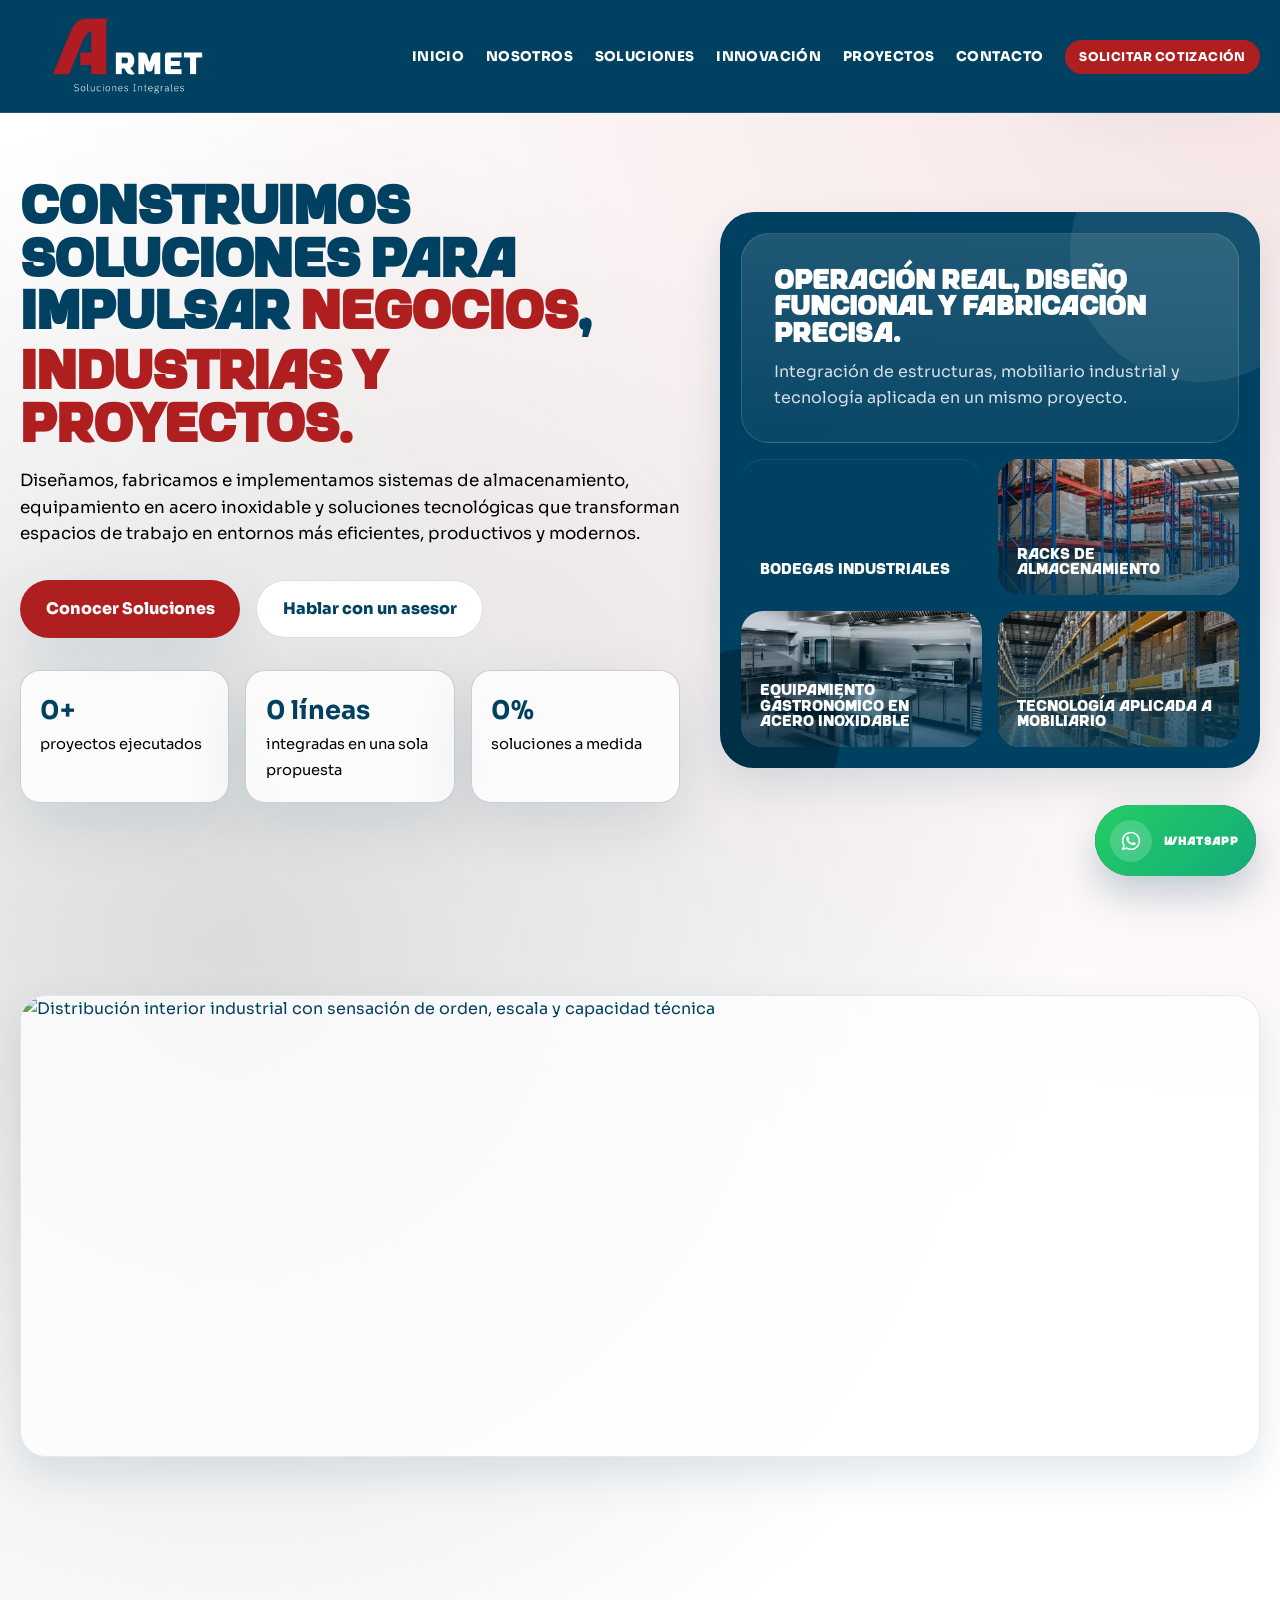
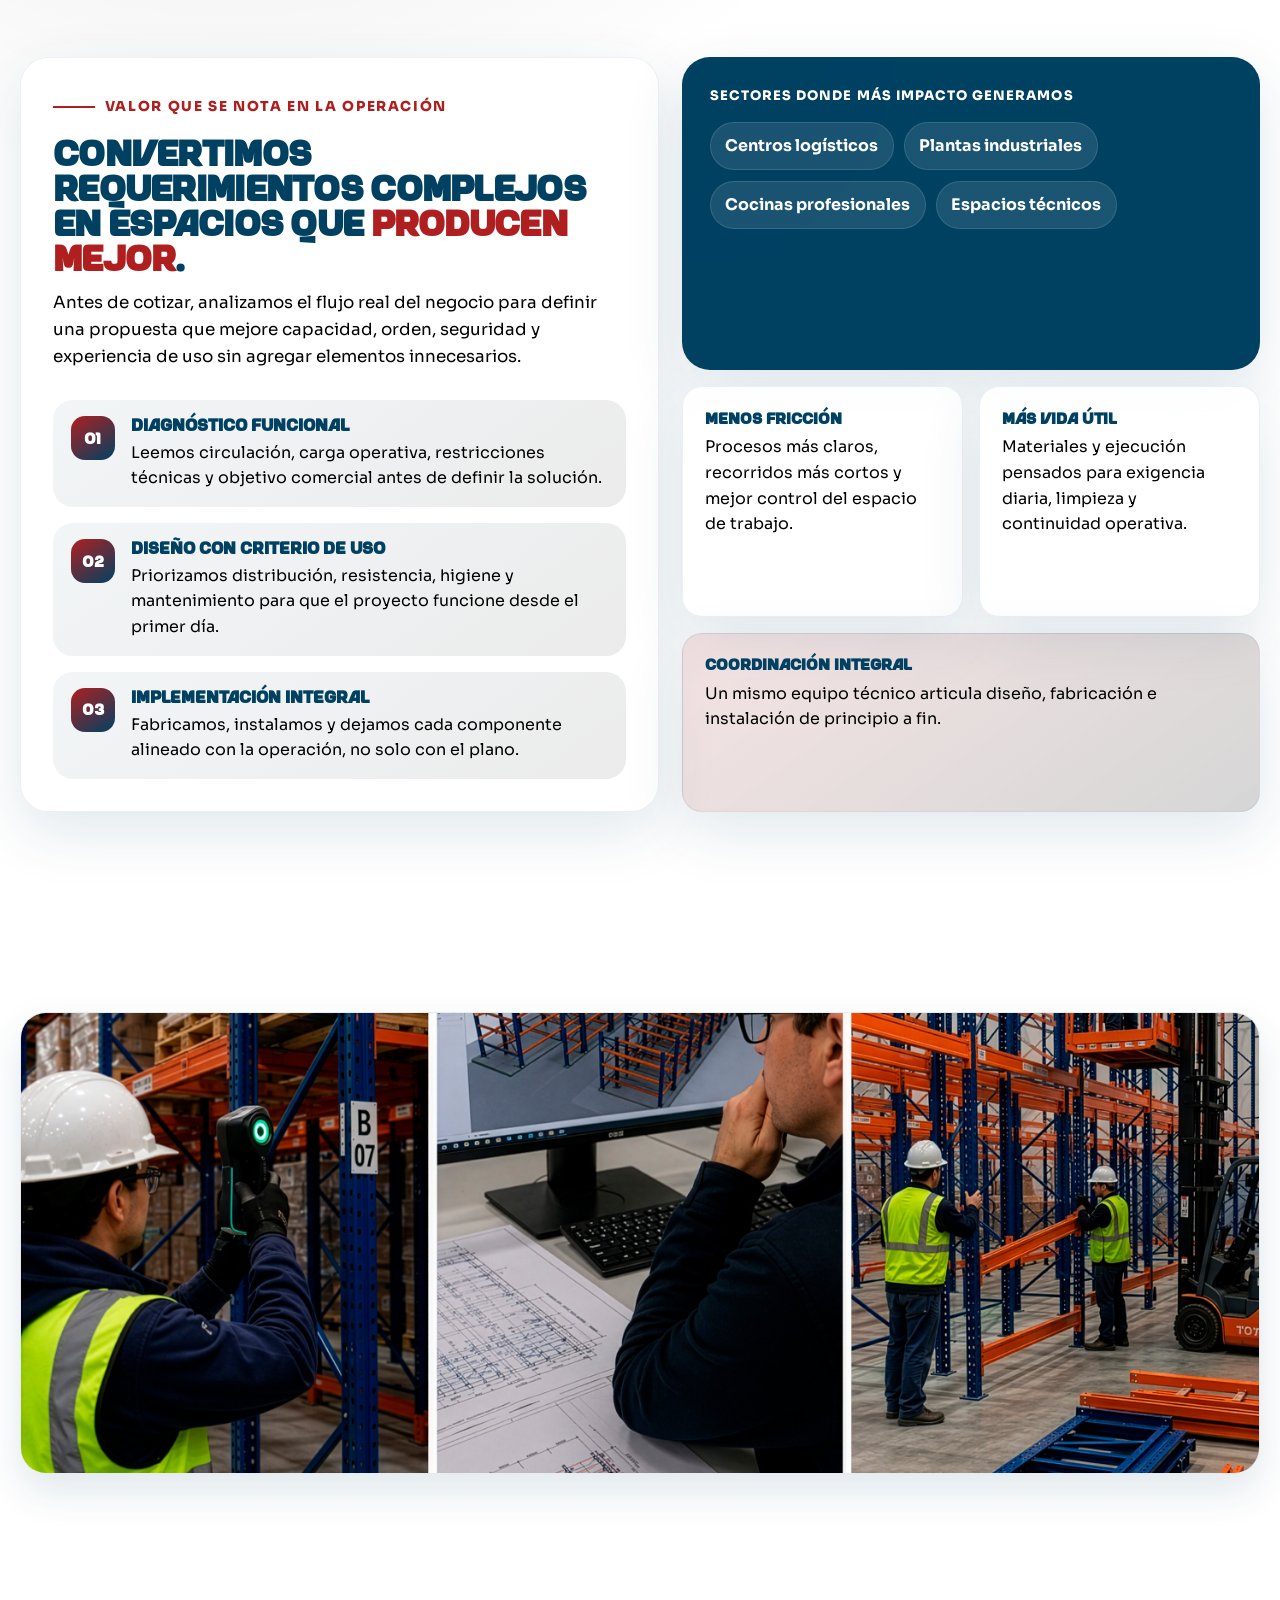
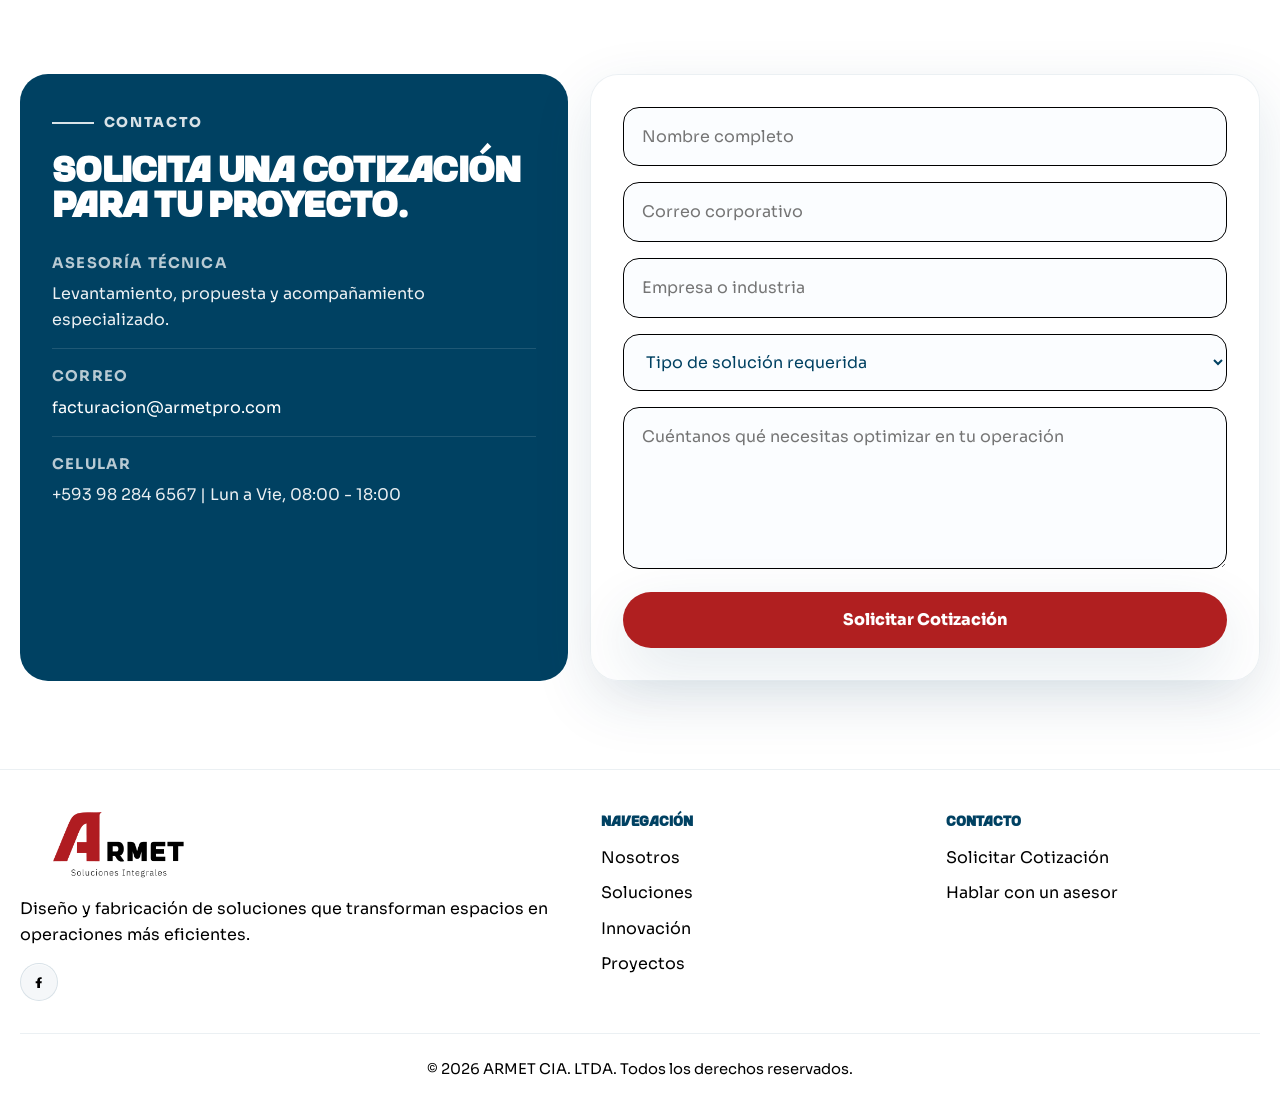
==== index.html @ 3a7e8aec "Restructure hero title: 'impulsar negocios,' on first line Move 'impulsar negocios,' from hero-title" ====
<!DOCTYPE html>
<html lang="es">
<head>
    <meta charset="UTF-8">
    <meta name="viewport" content="width=device-width, initial-scale=1.0">
    <meta name="description" content="ARMET CIA. LTDA. desarrolla soluciones integrales en metalmecánica, acero inoxidable, almacenamiento industrial y tecnología aplicada.">
    <title>ARMET CIA. LTDA. | Soluciones integrales para industria y negocios</title>
    <link rel="stylesheet" href="css/styles.css?v=21">
    <link rel="stylesheet" href="css/fonts.css">
</head>
<body>
    <nav class="navbar" id="navbar">
        <div class="container">
            <div class="nav-content">
                <a href="#inicio" class="logo-mark" aria-label="Ir al inicio de ARMET">
                    <img src="logos/logos-armet-rebranding2.png" alt="Logo de ARMET" class="logo-image">
                </a>
                <button class="menu-toggle" id="menuToggle" aria-label="Abrir menú">
                    <span></span>
                    <span></span>
                    <span></span>
                </button>
                <ul class="nav-links" id="navLinks">
                    <li class="nav-panel-logo">
                        <img src="logos/logos-armet-rebranding2.png" alt="Logo de ARMET">
                    </li>
                    <li><a href="#inicio">Inicio</a></li>
                    <li><a href="nosotros.html">Nosotros</a></li>
                    <li><a href="soluciones.html">Soluciones</a></li>
                    <li><a href="innovacion.html">Innovación</a></li>
                    <li><a href="proyectos.html">Proyectos</a></li>
                    <li><a href="contacto.html">Contacto</a></li>
                    <li><a href="contacto.html" class="btn-contact">Solicitar Cotización</a></li>
                </ul>
            </div>
        </div>
    </nav>
    <div class="menu-scrim" id="menuScrim"></div>

    <main>
        <section class="hero" id="inicio">
            <div class="hero-grid container">
                <div class="hero-copy reveal-up">
                    <h1 class="hero-title">
                        <span class="hero-title-lead">Construimos soluciones para impulsar <span class="text-accent bold">negocios</span>,</span>
                        <span class="hero-title-detail">industrias y proyectos.</span>
                    </h1>
                    <p class="hero-subtitle">
                        Diseñamos, fabricamos e implementamos sistemas de almacenamiento, equipamiento en acero inoxidable y soluciones tecnológicas que transforman espacios de trabajo en entornos más eficientes, productivos y modernos.
                    </p>
                    <div class="hero-buttons">
                        <a href="soluciones.html" class="btn btn-primary">Conocer Soluciones</a>
                        <a href="contacto.html" class="btn btn-secondary">Hablar con un asesor</a>
                    </div>
                    <div class="hero-metrics">
                        <article class="metric-card">
                            <strong class="metric-value" data-target="120" data-prefix="" data-suffix="+">0+</strong>
                            <span>proyectos ejecutados</span>
                        </article>
                        <article class="metric-card">
                            <strong class="metric-value" data-target="4" data-prefix="" data-suffix=" líneas">0 líneas</strong>
                            <span>integradas en una sola propuesta</span>
                        </article>
                        <article class="metric-card">
                            <strong class="metric-value" data-target="100" data-prefix="" data-suffix="%">0%</strong>
                            <span>soluciones a medida</span>
                        </article>
                    </div>
                </div>
                <div class="hero-visual reveal-up">
                    <div class="hero-frame hero-frame-main">
                        <h2>Operación real, diseño funcional y fabricación precisa.</h2>
                        <p>Integración de estructuras, mobiliario industrial y tecnología aplicada en un mismo proyecto.</p>
                    </div>
                    <div class="hero-collage">
                        <article class="hero-card hero-card-image hero-card-bodega">
                            <span>Bodegas industriales</span>
                        </article>
                        <article class="hero-card hero-card-image hero-card-rack">
                            <span>Racks de almacenamiento</span>
                        </article>
                        <article class="hero-card hero-card-image hero-card-gastronomico">
                            <span>Equipamiento gastronómico en acero inoxidable</span>
                        </article>
                        <article class="hero-card hero-card-image hero-card-tecnologia">
                            <span>Tecnología aplicada a mobiliario</span>
                        </article>
                    </div>
                </div>
            </div>
        </section>

        <section class="section-shell">
            <div class="container">
                <figure class="content-image-band reveal-up">
                    <img src="images home/distribucion-interior-industrial.jpg" alt="Distribución interior industrial con sensación de orden, escala y capacidad técnica">
                </figure>
            </div>
        </section>

        <section class="section-shell impact-section">
            <div class="container impact-layout">
                <div class="impact-copy reveal-up">
                    <p class="eyebrow">Valor que se nota en la operación</p>
                    <h2 class="section-title">Convertimos requerimientos complejos en espacios que <span class="text-accent bold">producen mejor</span>.</h2>
                    <p class="section-subtitle">
                        Antes de cotizar, analizamos el flujo real del negocio para definir una propuesta que mejore capacidad, orden, seguridad y experiencia de uso sin agregar elementos innecesarios.
                    </p>

                    <div class="impact-steps">
                        <article class="impact-step">
                            <span>01</span>
                            <div>
                                <h3>Diagnóstico funcional</h3>
                                <p>Leemos circulación, carga operativa, restricciones técnicas y objetivo comercial antes de definir la solución.</p>
                            </div>
                        </article>
                        <article class="impact-step">
                            <span>02</span>
                            <div>
                                <h3>Diseño con criterio de uso</h3>
                                <p>Priorizamos distribución, resistencia, higiene y mantenimiento para que el proyecto funcione desde el primer día.</p>
                            </div>
                        </article>
                        <article class="impact-step">
                            <span>03</span>
                            <div>
                                <h3>Implementación integral</h3>
                                <p>Fabricamos, instalamos y dejamos cada componente alineado con la operación, no solo con el plano.</p>
                            </div>
                        </article>
                    </div>
                </div>

                <div class="impact-panel reveal-up">
                    <div class="impact-panel-card impact-panel-main">
                        <p class="impact-kicker">Sectores donde más impacto generamos</p>
                        <div class="impact-tags">
                            <span>Centros logísticos</span>
                            <span>Plantas industriales</span>
                            <span>Cocinas profesionales</span>
                            <span>Espacios técnicos</span>
                        </div>
                    </div>

                    <div class="impact-mini-grid">
                        <article class="impact-mini-card">
                            <strong>Menos fricción</strong>
                            <p>Procesos más claros, recorridos más cortos y mejor control del espacio de trabajo.</p>
                        </article>
                        <article class="impact-mini-card">
                            <strong>Más vida útil</strong>
                            <p>Materiales y ejecución pensados para exigencia diaria, limpieza y continuidad operativa.</p>
                        </article>
                        <article class="impact-mini-card accent-card">
                            <strong>Coordinación integral</strong>
                            <p>Un mismo equipo técnico articula diseño, fabricación e instalación de principio a fin.</p>
                        </article>
                    </div>
                </div>
            </div>
        </section>

        <section class="section-shell">
            <div class="container">
                <figure class="content-image-band reveal-up">
                    <img src="images home/proceso-tecnico.jpg" alt="Secuencia visual del proceso técnico con levantamiento, diseño e instalación industrial">
                </figure>
            </div>
        </section>

        <section class="contact" id="contacto">
            <div class="container contact-layout">
                <div class="contact-panel reveal-up">
                    <p class="eyebrow light">Contacto</p>
                    <h2 class="section-title light">Solicita una cotización para tu proyecto.</h2>
                    <div class="contact-items">
                        <div class="contact-item">
                            <strong>Asesoría técnica</strong>
                            <span>Levantamiento, propuesta y acompañamiento especializado.</span>
                        </div>
                        <div class="contact-item">
                            <strong>Correo</strong>
                            <a href="mailto:facturacion@armetpro.com">facturacion@armetpro.com</a>
                        </div>
                        <div class="contact-item">
                            <strong>Celular</strong>
                            <span>+593 98 284 6567 | Lun a Vie, 08:00 - 18:00</span>
                        </div>
                    </div>
                </div>
                <form class="contact-form reveal-up" id="contactForm" data-recipient-email="facturacion@armetpro.com">
                    <div class="form-group">
                        <input type="text" id="name" name="name" placeholder="Nombre completo" required>
                    </div>
                    <div class="form-group">
                        <input type="email" id="email" name="email" placeholder="Correo corporativo" required>
                    </div>
                    <div class="form-group">
                        <input type="text" id="company" name="company" placeholder="Empresa o industria" required>
                    </div>
                    <div class="form-group">
                        <select id="service" name="service" required>
                            <option value="">Tipo de solución requerida</option>
                            <option value="metalmecanica">Metalmecánica industrial</option>
                            <option value="acero">Acero inoxidable</option>
                            <option value="almacenamiento">Almacenamiento industrial</option>
                            <option value="tecnologia">Tecnología aplicada</option>
                            <option value="integral">Proyecto integral</option>
                        </select>
                    </div>
                    <div class="form-group">
                        <textarea id="message" name="message" rows="5" placeholder="Cuéntanos qué necesitas optimizar en tu operación" required></textarea>
                    </div>
                    <button type="submit" class="btn btn-primary btn-full">Solicitar Cotización</button>
                </form>
            </div>
        </section>
    </main>

    <footer class="footer">
        <div class="container footer-content">
            <div>
                <a href="index.html#inicio" class="logo-mark footer-logo" aria-label="Ir al inicio de ARMET">
                    <img src="logos/logos-armet-rebranding4.png" alt="Logo de ARMET" class="logo-image logo-image-footer">
                </a>
                <p>Diseño y fabricación de soluciones que transforman espacios en operaciones más eficientes.</p>
                <div class="footer-socials" aria-label="Redes sociales ARMET">
                    <a class="footer-social" aria-label="Facebook" title="Facebook" href="https://www.facebook.com/profile.php?id=61558070046248" target="_blank" rel="noopener noreferrer">
                        <svg viewBox="0 0 24 24" aria-hidden="true"><path d="M13.5 21v-7h2.3l.4-3h-2.7V9.1c0-.9.3-1.6 1.6-1.6H16V4.8c-.3 0-.9-.1-1.8-.1-3 0-4.8 1.8-4.8 5.1V11H7v3h2.4v7h4.1Z"/></svg>
                    </a>
                </div>
            </div>
            <div>
                <h4>Navegación</h4>
                <ul>
                    <li><a href="nosotros.html">Nosotros</a></li>
                    <li><a href="soluciones.html">Soluciones</a></li>
                    <li><a href="innovacion.html">Innovación</a></li>
                    <li><a href="proyectos.html">Proyectos</a></li>
                </ul>
            </div>
            <div>
                <h4>Contacto</h4>
                <ul>
                    <li><a href="contacto.html">Solicitar Cotización</a></li>
                    <li><a href="contacto.html">Hablar con un asesor</a></li>
                </ul>
            </div>
        </div>
        <div class="container footer-bottom">
            <p>© 2026 ARMET CIA. LTDA. Todos los derechos reservados.</p>
        </div>
    </footer>

    <a href="https://wa.me/593982846567?text=Hola%20ARMET,%20quiero%20m%C3%A1s%20informaci%C3%B3n." class="whatsapp-float" aria-label="Escribir a ARMET por WhatsApp" target="_blank" rel="noopener noreferrer">
        <span class="whatsapp-float__icon" aria-hidden="true">
            <svg viewBox="0 0 24 24"><path d="M19.05 4.94A9.9 9.9 0 0 0 12.02 2C6.54 2 2.08 6.45 2.08 11.93c0 1.75.46 3.47 1.34 4.98L2 22l5.23-1.37a9.9 9.9 0 0 0 4.78 1.22h.01c5.48 0 9.94-4.46 9.94-9.94 0-2.66-1.03-5.16-2.91-6.97Zm-7.03 15.23h-.01a8.23 8.23 0 0 1-4.2-1.15l-.3-.18-3.1.81.83-3.02-.2-.31a8.24 8.24 0 0 1-1.28-4.39c0-4.56 3.71-8.27 8.28-8.27 2.2 0 4.26.85 5.81 2.4a8.15 8.15 0 0 1 2.42 5.87c0 4.57-3.72 8.28-8.25 8.28Zm4.54-6.19c-.25-.13-1.47-.73-1.7-.81-.23-.08-.4-.12-.56.12-.17.25-.65.81-.8.98-.15.17-.3.19-.56.06-.25-.13-1.08-.4-2.06-1.27-.76-.68-1.27-1.52-1.42-1.78-.15-.25-.02-.39.11-.52.11-.11.25-.29.38-.44.12-.15.17-.25.25-.42.08-.17.04-.31-.02-.44-.06-.12-.56-1.35-.77-1.86-.2-.48-.41-.41-.56-.42h-.48c-.17 0-.44.06-.67.31-.23.25-.88.86-.88 2.1 0 1.23.9 2.43 1.02 2.6.13.17 1.76 2.68 4.27 3.76.6.26 1.07.42 1.44.54.61.19 1.16.16 1.6.1.49-.07 1.47-.6 1.68-1.17.21-.58.21-1.08.15-1.18-.06-.1-.23-.17-.48-.29Z"/></svg>
        </span>
        <span class="whatsapp-float__label">WhatsApp</span>
    </a>

    <script src="js/script.js"></script>
</body>
</html>
---- css/styles.css ----
:root {
    --primary-red: #B01F20;
    --primary-red-dark: #B01F20;
    --primary-blue: #004162;
    --primary-blue-dark: #004162;
    --accent-gold: #000000;
    --accent-gold-soft: #000000;
    --white: #FFFFFF;
    --ice: #FFFFFF;
    --surface: #FFFFFF;
    --line: #000000;
    --text-main: #004162;
    --text-soft: #000000;
    --shadow-soft: 0 20px 60px rgba(0, 65, 98, 0.12);
    --shadow-card: 0 18px 40px rgba(0, 65, 98, 0.12);
    --radius-xl: 28px;
    --radius-lg: 20px;
    --radius-md: 14px;
    --max-width: 1240px;
    --transition: 220ms ease;
}

* {
    box-sizing: border-box;
    margin: 0;
    padding: 0;
}

html {
    scroll-behavior: smooth;
}

body {
    font-family: 'Sora', sans-serif;
    color: var(--text-main);
    background:
        radial-gradient(circle at top right, rgba(176, 31, 32, 0.12), transparent 28%),
        radial-gradient(circle at 18% 22%, rgba(0, 0, 0, 0.14), transparent 24%),
        linear-gradient(180deg, #FFFFFF 0%, #FFFFFF 50%, #FFFFFF 100%);
    line-height: 1.6;
    overflow-x: hidden;
}

a {
    color: inherit;
    text-decoration: none;
}

button,
input,
select,
textarea {
    font: inherit;
}

ul {
    list-style: none;
}

.container {
    width: min(var(--max-width), calc(100% - 2.5rem));
    margin: 0 auto;
}

.navbar {
    position: sticky;
    top: 0;
    z-index: 1000;
    background: #004162;
    backdrop-filter: blur(16px);
    border-bottom: 1px solid rgba(255, 255, 255, 0.12);
    transition: box-shadow var(--transition), background var(--transition);
}

.navbar.scrolled {
    box-shadow: 0 12px 30px rgba(0, 0, 0, 0.18);
}

.nav-content {
    display: flex;
    align-items: center;
    justify-content: space-between;
    padding: 1rem 0;
    gap: 2rem;
    min-height: 96px;
}

.nav-panel-logo {
    display: none;
}

.menu-scrim {
    display: none;
}

.logo-mark {
    display: inline-flex;
    align-items: center;
    flex-shrink: 0;
    overflow: visible;
}

.logo-image {
    display: block;
    width: 220px;
    height: 80px;
    object-fit: contain;
    object-position: center;
    margin: 0;
}

.nav-links {
    display: flex;
    align-items: center;
    gap: 1.35rem;
}

.nav-links a {
    font-size: 0.84rem;
    font-weight: 800;
    color: #FFFFFF;
    text-transform: uppercase;
    letter-spacing: 0.03em;
    line-height: 1.1;
}

.nav-links a:hover {
    color: var(--primary-red);
}

.btn-contact {
    padding: 0.56rem 0.9rem;
    background: var(--primary-red);
    color: var(--white) !important;
    border-radius: 999px;
    box-shadow: var(--shadow-soft);
    font-size: 0.76rem !important;
}

.btn-contact:hover {
    background: var(--primary-red-dark);
}

.menu-toggle {
    display: none;
    border: 0;
    background: transparent;
    cursor: pointer;
    padding: 0.3rem;
}

.menu-toggle span {
    display: block;
    width: 26px;
    height: 2px;
    margin: 5px 0;
    background: #FFFFFF;
    transition: transform var(--transition), opacity var(--transition);
}

.hero {
    padding: 4rem 0 5rem;
}

.page-hero {
    padding: 5rem 0 2rem;
}

.page-hero-grid {
    display: grid;
    grid-template-columns: minmax(0, 1fr) minmax(280px, 0.5fr);
    gap: 1.5rem;
    align-items: center;
}

.page-hero-text {
    max-width: 62ch;
    color: var(--text-soft);
    font-size: 1.08rem;
}

.page-hero-aside {
    display: flex;
    justify-content: flex-end;
}

.page-badge-card {
    max-width: 320px;
    padding: 1.5rem;
    border-radius: var(--radius-xl);
    background: linear-gradient(155deg, var(--primary-blue-dark), var(--primary-blue));
    color: var(--white);
    box-shadow: var(--shadow-card);
}

.page-badge-card strong {
    display: block;
    margin-bottom: 0.6rem;
    font-family: 'Varien', sans-serif;
    font-size: 1.05rem;
    line-height: 1;
}

.page-badge-card span {
    color: rgba(255, 255, 255, 0.84);
}

.about-standalone {
    padding-top: 2.5rem;
}

.values-grid {
    display: grid;
    grid-template-columns: repeat(3, minmax(0, 1fr));
    gap: 1.2rem;
}

.business-grid {
    display: grid;
    gap: 1.4rem;
}

.business-card {
    display: grid;
    grid-template-columns: minmax(280px, 0.9fr) minmax(0, 1.1fr);
    gap: 1.3rem;
    align-items: stretch;
    padding: 1.2rem;
    border-radius: var(--radius-xl);
    background: rgba(255, 255, 255, 0.82);
    border: 1px solid rgba(0, 65, 98, 0.08);
    box-shadow: var(--shadow-soft);
}

.business-media {
    min-height: 280px;
    border-radius: 22px;
    background-size: cover;
    background-position: center;
    position: relative;
    overflow: hidden;
}

.business-media::before {
    content: '';
    position: absolute;
    inset: 0;
    background: linear-gradient(180deg, rgba(0, 65, 98, 0.06), rgba(0, 65, 98, 0.68));
}

.business-media-almacenaje {
    background-image: url('../images home/bodegaje-industrial.jpg');
}

.business-media-gastro {
    background-image: url('../images home/equipamiento-gastronomico.jpg');
}

.business-media-tech {
    display: flex;
    align-items: flex-end;
    padding: 1.4rem;
    background:
        linear-gradient(160deg, rgba(0, 65, 98, 0.94), rgba(0, 65, 98, 0.96)),
        radial-gradient(circle at top left, rgba(0, 0, 0, 0.24), transparent 35%),
        var(--primary-blue-dark);
}

.business-media-tech span {
    position: relative;
    z-index: 1;
    color: var(--white);
    font-family: 'Varien', sans-serif;
    font-size: 1.26rem;
    line-height: 1;
}

.business-copy {
    padding: 1rem 0.4rem;
}

.business-copy h2 {
    font-family: 'Varien', sans-serif;
    font-size: 1.54rem;
    line-height: 0.98;
    color: var(--primary-blue-dark);
    margin-bottom: 0.9rem;
}

.business-copy p {
    color: var(--text-soft);
}

.detail-label {
    margin-top: 1rem;
    margin-bottom: 0.3rem;
    font-size: 0.82rem;
    font-weight: 800;
    letter-spacing: 0.08em;
    text-transform: uppercase;
    color: var(--primary-red);
}

.detail-text {
    color: var(--text-main);
    font-weight: 600;
}

.business-message {
    margin-top: 0.2rem;
    padding: 0.95rem 1rem;
    border-radius: 16px;
    background: linear-gradient(145deg, rgba(0, 65, 98, 0.08), rgba(176, 31, 32, 0.08));
    color: var(--primary-blue-dark);
    font-weight: 800;
}

.business-list {
    display: grid;
    grid-template-columns: repeat(2, minmax(0, 1fr));
    gap: 0.8rem 1rem;
    margin-top: 1.2rem;
}

.business-list li {
    position: relative;
    padding-left: 1rem;
    color: var(--text-main);
    font-weight: 700;
}

.business-list li::before {
    content: '';
    position: absolute;
    left: 0;
    top: 0.62rem;
    width: 7px;
    height: 7px;
    border-radius: 999px;
    background: var(--primary-red);
}

.process-section {
    background: linear-gradient(180deg, rgba(255, 255, 255, 0.9), rgba(255, 255, 255, 0.9));
}

.process-layout {
    display: grid;
    grid-template-columns: minmax(0, 0.9fr) minmax(0, 1.1fr);
    gap: 1.4rem;
    align-items: start;
}

.process-timeline {
    display: grid;
    grid-template-columns: repeat(2, minmax(0, 1fr));
    gap: 1rem;
}

.process-line-item {
    display: grid;
    grid-template-columns: auto 1fr;
    gap: 0.9rem;
    align-items: center;
    padding: 1rem 1.1rem;
    border-radius: 18px;
    background: rgba(255, 255, 255, 0.82);
    border: 1px solid rgba(0, 65, 98, 0.08);
    box-shadow: var(--shadow-soft);
}

.process-line-item span {
    width: 42px;
    height: 42px;
    display: grid;
    place-items: center;
    border-radius: 14px;
    background: linear-gradient(145deg, var(--primary-red), var(--primary-blue));
    color: var(--white);
    font-family: 'Varien', sans-serif;
    font-size: 0.98rem;
    font-weight: 700;
}

.process-line-item p {
    color: var(--text-main);
    font-weight: 700;
}

.impact-section {
    padding-top: 1rem;
    padding-bottom: 4.5rem;
}

.impact-layout {
    display: grid;
    grid-template-columns: minmax(0, 1.05fr) minmax(320px, 0.95fr);
    gap: 1.4rem;
    align-items: stretch;
}

.impact-copy,
.impact-panel-card,
.impact-mini-card {
    background: rgba(255, 255, 255, 0.84);
    border: 1px solid rgba(0, 65, 98, 0.08);
    box-shadow: var(--shadow-soft);
}

.impact-copy {
    padding: 2rem;
    border-radius: var(--radius-xl);
}

.impact-copy .section-subtitle {
    max-width: 58ch;
}

.impact-steps {
    display: grid;
    gap: 1rem;
    margin-top: 1.8rem;
}

.impact-step {
    display: grid;
    grid-template-columns: auto 1fr;
    gap: 1rem;
    align-items: start;
    padding: 1rem 1.1rem;
    border-radius: 20px;
    background: linear-gradient(145deg, rgba(0, 65, 98, 0.05), rgba(0, 0, 0, 0.08));
}

.impact-step span {
    width: 44px;
    height: 44px;
    display: grid;
    place-items: center;
    border-radius: 14px;
    background: linear-gradient(145deg, var(--primary-red), var(--primary-blue));
    color: var(--white);
    font-family: 'Varien', sans-serif;
    font-size: 0.95rem;
    font-weight: 700;
}

.impact-step h3 {
    font-family: 'Varien', sans-serif;
    font-size: 1.05rem;
    line-height: 1;
    color: var(--primary-blue-dark);
    margin-bottom: 0.45rem;
}

.impact-step p,
.impact-panel-main p,
.impact-mini-card p {
    color: var(--text-soft);
}

.impact-panel {
    display: grid;
    gap: 1rem;
}

.impact-panel-card {
    padding: 1.7rem;
    border-radius: var(--radius-xl);
}

.impact-panel-main {
    background:
        linear-gradient(160deg, rgba(0, 65, 98, 0.96), rgba(0, 65, 98, 0.96)),
        radial-gradient(circle at top left, rgba(0, 0, 0, 0.24), transparent 35%),
        var(--primary-blue-dark);
    color: var(--white);
}

.impact-kicker {
    font-size: 0.82rem;
    font-weight: 800;
    text-transform: uppercase;
    letter-spacing: 0.08em;
    color: #FFFFFF !important;
    opacity: 1;
    text-shadow: 0 1px 0 rgba(0, 0, 0, 0.08);
    margin-bottom: 1rem;
}

.impact-tags {
    display: flex;
    flex-wrap: wrap;
    gap: 0.65rem;
}

.impact-tags span {
    display: inline-flex;
    align-items: center;
    justify-content: center;
    padding: 0.65rem 0.9rem;
    border-radius: 999px;
    background: rgba(255, 255, 255, 0.1);
    border: 1px solid rgba(255, 255, 255, 0.12);
    color: var(--white);
    font-weight: 700;
}

.impact-mini-grid {
    display: grid;
    grid-template-columns: 1fr 1fr;
    gap: 1rem;
}

.impact-mini-card {
    padding: 1.4rem;
    border-radius: var(--radius-lg);
}

.impact-mini-card strong {
    display: block;
    margin-bottom: 0.55rem;
    font-family: 'Varien', sans-serif;
    font-size: 0.98rem;
    line-height: 1;
    color: var(--primary-blue-dark);
}

.impact-mini-card.accent-card {
    grid-column: 1 / -1;
    background: linear-gradient(145deg, rgba(176, 31, 32, 0.12), rgba(0, 0, 0, 0.16));
}

.hero-grid {
    display: grid;
    grid-template-columns: minmax(0, 1.1fr) minmax(360px, 0.9fr);
    gap: 2.5rem;
    align-items: center;
}

.eyebrow {
    display: inline-flex;
    align-items: center;
    gap: 0.6rem;
    margin-bottom: 1rem;
    color: var(--primary-red);
    font-size: 0.86rem;
    text-transform: uppercase;
    letter-spacing: 0.12em;
    font-weight: 800;
}

.eyebrow::before {
    content: '';
    width: 42px;
    height: 2px;
    background: currentColor;
}

.eyebrow.light {
    color: rgba(255, 255, 255, 0.85);
}

.text-accent {
    color: var(--primary-red);
    font-weight: inherit;
}

.text-accent.bold {
    font-weight: 800;
}

.hero-title,
.section-title {
    font-family: 'Varien', sans-serif;
    font-weight: 700;
    line-height: 0.98;
    letter-spacing: -0.02em;
}

.hero-title-lead,
.hero-title-detail {
    display: block;
}

.hero-title-detail {
    margin-top: 0.45rem;
    color: var(--primary-red);
}

.hero-title {
    font-size: clamp(2.1rem, 4.2vw, 3.92rem);
    margin-bottom: 1.25rem;
    color: var(--primary-blue-dark);
}

.hero-subtitle,
.section-subtitle,
.about-copy p,
.innovation-text,
.contact-lead,
.project-content p,
.solution-card p {
    color: var(--text-soft);
    font-size: 1.05rem;
}

.hero-subtitle {
    max-width: 62ch;
    margin-bottom: 2rem;
}

.hero-buttons {
    display: flex;
    flex-wrap: wrap;
    gap: 1rem;
    margin-bottom: 2rem;
}

.btn {
    display: inline-flex;
    align-items: center;
    justify-content: center;
    min-height: 54px;
    padding: 0.95rem 1.6rem;
    border-radius: 999px;
    font-weight: 800;
    transition: transform var(--transition), box-shadow var(--transition), background var(--transition), color var(--transition);
}

.btn:hover {
    transform: translateY(-2px);
}

.btn-primary {
    background: var(--primary-red);
    color: var(--white);
    box-shadow: var(--shadow-soft);
    border: 0;
}

.btn-primary:hover {
    background: var(--primary-red-dark);
}

.btn-secondary {
    background: var(--white);
    color: var(--primary-blue);
    border: 1px solid rgba(0, 65, 98, 0.16);
}

.hero-metrics {
    display: grid;
    grid-template-columns: repeat(3, minmax(0, 1fr));
    gap: 1rem;
}

.metric-card {
    padding: 1.2rem;
    border-radius: var(--radius-lg);
    background: rgba(255, 255, 255, 0.84);
    border: 1px solid rgba(0, 0, 0, 0.18);
    box-shadow: var(--shadow-soft);
    transition: transform var(--transition), box-shadow var(--transition), border-color var(--transition);
}

.metric-card strong {
    display: block;
    font-size: 1.6rem;
    color: var(--primary-blue);
    transition: letter-spacing 180ms ease, opacity 180ms ease;
}

.metric-card span {
    color: var(--text-soft);
    font-size: 0.92rem;
}

.metric-card.is-rolling {
    transform: translateY(-2px);
    border-color: rgba(0, 65, 98, 0.18);
    box-shadow: 0 22px 40px rgba(0, 65, 98, 0.14);
}

.metric-card.is-rolling strong {
    letter-spacing: 0.04em;
    opacity: 0.96;
}

.metric-card.is-settled {
    border-color: rgba(0, 0, 0, 0.26);
}

.hero-visual {
    position: relative;
    padding: 1.3rem;
    border-radius: 34px;
    background:
        linear-gradient(160deg, rgba(0, 65, 98, 0.96), rgba(0, 65, 98, 0.96)),
        radial-gradient(circle at top left, rgba(0, 0, 0, 0.32), transparent 34%),
        var(--primary-blue);
    box-shadow: var(--shadow-card);
    overflow: hidden;
}

.hero-visual::before,
.hero-visual::after {
    content: '';
    position: absolute;
    border-radius: 50%;
    pointer-events: none;
}

.hero-visual::before {
    width: 260px;
    height: 260px;
    background: rgba(255, 255, 255, 0.08);
    top: -90px;
    right: -70px;
}

.hero-visual::after {
    width: 180px;
    height: 180px;
    background: rgba(0, 0, 0, 0.28);
    left: -60px;
    bottom: -60px;
}

.hero-frame {
    position: relative;
    padding: 2rem;
    border-radius: 28px;
    background: linear-gradient(180deg, rgba(255, 255, 255, 0.12), rgba(255, 255, 255, 0.04));
    border: 1px solid rgba(255, 255, 255, 0.14);
    margin-bottom: 1rem;
}

.frame-tag {
    display: inline-block;
    margin-bottom: 1rem;
    padding: 0.45rem 0.9rem;
    border-radius: 999px;
    background: rgba(0, 0, 0, 0.22);
    color: rgba(255, 255, 255, 0.92);
    font-size: 0.82rem;
    text-transform: uppercase;
    letter-spacing: 0.09em;
}

.hero-frame h2 {
    font-family: 'Varien', sans-serif;
    font-size: clamp(1.4rem, 2.1vw, 1.96rem);
    line-height: 1;
    color: var(--white);
    margin-bottom: 0.8rem;
}

.hero-frame p {
    color: rgba(255, 255, 255, 0.82);
}

.hero-collage {
    display: grid;
    grid-template-columns: repeat(2, minmax(0, 1fr));
    gap: 1rem;
}

.hero-card {
    min-height: 136px;
    padding: 1.2rem;
    display: flex;
    align-items: end;
    position: relative;
    border-radius: 22px;
    font-family: 'Varien', sans-serif;
    font-size: 0.95rem;
    line-height: 1;
    overflow: hidden;
    box-shadow: inset 0 1px 0 rgba(255, 255, 255, 0.08);
}

.hero-card span {
    position: relative;
    z-index: 1;
}

.hero-card-image {
    color: var(--white);
    background-size: cover;
    background-position: center;
}

.hero-card-image::before {
    content: '';
    position: absolute;
    inset: 0;
    background: linear-gradient(180deg, rgba(0, 65, 98, 0.08), rgba(0, 65, 98, 0.76));
}

.hero-card-bodega {
    background-image: url('../images home/soluciones-de-bodegaje.jpg');
}

.hero-card-rack {
    background-image: url('../images home/rack-de-almacenamiento.jpg');
}

.hero-card-gastronomico {
    background-image: url('../images home/equipamiento-gastronomico.jpg');
}

.hero-card-tecnologia {
    background-image: url('../images home/tecnologia-aplicada-mobiliario.png');
}

.tone-blue {
    background: linear-gradient(145deg, #004162, #004162);
    color: var(--white);
}

.tone-white {
    background: linear-gradient(145deg, #FFFFFF, #000000);
    color: var(--primary-blue-dark);
}

.tone-red {
    background: linear-gradient(145deg, #B01F20, #B01F20);
    color: var(--white);
}

.tone-navy {
    background: linear-gradient(145deg, #004162, #000000);
    color: var(--white);
}

.section-shell {
    padding: 5.5rem 0;
}

.image-placeholder-band {
    display: grid;
    gap: 0.45rem;
    justify-items: center;
    align-content: center;
    width: 100%;
    margin: 1.5rem 0;
    padding: 1.15rem 1.25rem;
    border-radius: 22px;
    border: 2px dashed rgba(0, 65, 98, 0.28);
    background: linear-gradient(180deg, #000000 0%, #000000 100%);
    color: var(--primary-blue-dark);
    box-shadow: 0 16px 34px rgba(0, 0, 0, 0.2);
    text-align: center;
}

.image-placeholder-band--full {
    grid-column: 1 / -1;
}

.image-placeholder-band--media {
    min-height: 100%;
    height: 100%;
    margin: 0;
    border-radius: inherit;
    position: relative;
    z-index: 1;
}

.image-placeholder-label {
    font-family: 'Varien', sans-serif;
    font-size: 0.74rem;
    font-weight: 800;
    letter-spacing: 0.14em;
    text-transform: uppercase;
}

.image-placeholder-reference {
    max-width: 62ch;
    font-size: 0.95rem;
    font-weight: 700;
    line-height: 1.45;
}

.content-image-band {
    margin: 1.5rem 0;
    border-radius: 26px;
    overflow: hidden;
    border: 1px solid rgba(0, 65, 98, 0.1);
    box-shadow: var(--shadow-card);
    background: rgba(255, 255, 255, 0.78);
}

.content-image-band img {
    display: block;
    width: 100%;
    height: clamp(280px, 42vw, 460px);
    object-fit: cover;
    object-position: center;
}

.content-image-band.content-image-band--contain img {
    height: auto;
    object-fit: contain;
    background: rgba(255, 255, 255, 0.94);
}

.section-header {
    margin-bottom: 2rem;
}

.section-title {
    font-size: clamp(1.54rem, 2.8vw, 2.8rem);
    color: var(--primary-blue-dark);
    margin-bottom: 1rem;
}

.section-title.light {
    color: var(--white);
}

.about-grid {
    display: grid;
    grid-template-columns: 1.05fr 1fr 0.8fr;
    gap: 1.5rem;
    align-items: stretch;
}

.about-copy,
.about-panel,
.solution-card,
.project-card,
.contact-form {
    background: rgba(255, 255, 255, 0.82);
    border: 1px solid rgba(0, 65, 98, 0.08);
    backdrop-filter: blur(10px);
    box-shadow: var(--shadow-soft);
}

.about-copy,
.about-panel {
    border-radius: var(--radius-xl);
    padding: 2rem;
}

.about-copy p + p {
    margin-top: 1rem;
}

.about-panel {
    position: relative;
    overflow: hidden;
}

.about-stripe {
    position: absolute;
    inset: 0 auto 0 0;
    width: 10px;
    background: linear-gradient(180deg, var(--primary-red), var(--accent-gold), var(--primary-blue));
}

.about-list {
    display: grid;
    gap: 1rem;
    padding-left: 1rem;
}

.about-list li {
    position: relative;
    padding-left: 1.2rem;
    color: var(--text-main);
    font-weight: 700;
}

.about-list li::before {
    content: '';
    position: absolute;
    left: 0;
    top: 0.65rem;
    width: 8px;
    height: 8px;
    border-radius: 999px;
    background: var(--accent-gold);
}

.solutions-grid {
    display: grid;
    grid-template-columns: repeat(4, minmax(0, 1fr));
    gap: 1.2rem;
}

.projects-grid {
    display: grid;
    grid-template-columns: repeat(3, minmax(0, 1fr));
    gap: 1.2rem;
}

.solution-card,
.project-card {
    border-radius: var(--radius-xl);
    padding: 1.8rem;
    transition: transform var(--transition), box-shadow var(--transition);
}

.solution-card:hover,
.project-card:hover {
    transform: translateY(-6px);
    box-shadow: var(--shadow-card);
}

.solution-icon {
    width: 58px;
    height: 58px;
    display: grid;
    place-items: center;
    border-radius: 18px;
    background: linear-gradient(145deg, rgba(0, 0, 0, 0.18), rgba(0, 65, 98, 0.12));
    color: var(--primary-red);
    font-family: 'Varien', sans-serif;
    font-size: 1.02rem;
    font-weight: 700;
    margin-bottom: 1rem;
}

.solution-card h3,
.project-content h3,
.process-step h3 {
    font-family: 'Varien', sans-serif;
    font-size: 1.19rem;
    line-height: 1;
    margin-bottom: 0.75rem;
    color: var(--primary-blue-dark);
}

.innovation {
    padding: 5.5rem 0;
    background:
    linear-gradient(135deg, rgba(176, 31, 32, 0.95), rgba(0, 0, 0, 0.85), rgba(0, 65, 98, 0.96)),
        var(--primary-blue);
}

.innovation-grid {
    display: grid;
    grid-template-columns: 0.95fr 1.05fr;
    gap: 2rem;
    align-items: start;
}

.innovation-text {
    color: rgba(255, 255, 255, 0.84);
}

.innovation-steps {
    display: grid;
    gap: 1rem;
}

.process-step {
    display: grid;
    grid-template-columns: auto 1fr;
    gap: 1rem;
    align-items: start;
    padding: 1.3rem;
    border-radius: 22px;
    background: rgba(255, 255, 255, 0.12);
    border: 1px solid rgba(255, 255, 255, 0.14);
}

.process-step span {
    width: 46px;
    height: 46px;
    display: grid;
    place-items: center;
    border-radius: 14px;
    background: rgba(255, 255, 255, 0.18);
    color: var(--white);
    font-family: 'Varien', sans-serif;
    font-size: 1.12rem;
    font-weight: 700;
}

.process-step h3,
.process-step p {
    color: var(--white);
}

.project-image {
    min-height: 220px;
    border-radius: 22px;
    margin-bottom: 1.25rem;
    padding: 1rem;
    display: flex;
    align-items: flex-start;
    justify-content: flex-end;
}

.project-one {
    background:
        linear-gradient(160deg, rgba(0, 65, 98, 0.16), rgba(0, 65, 98, 0.46)),
        linear-gradient(135deg, #004162, #004162);
}

.project-two {
    background:
        linear-gradient(160deg, rgba(0, 65, 98, 0.12), rgba(0, 65, 98, 0.36)),
        linear-gradient(135deg, #B01F20, #B01F20);
}

.project-three {
    background:
        linear-gradient(160deg, rgba(0, 65, 98, 0.16), rgba(0, 65, 98, 0.5)),
        linear-gradient(135deg, #004162, #004162);
}

.project-page-grid {
    display: grid;
    gap: 1.5rem;
}

.project-showcase {
    padding: 1.4rem;
    border-radius: var(--radius-xl);
    background: rgba(255, 255, 255, 0.82);
    border: 1px solid rgba(0, 65, 98, 0.08);
    box-shadow: var(--shadow-soft);
}

.project-showcase-head {
    margin-bottom: 1.2rem;
}

.project-showcase-head .section-title {
    margin-bottom: 0;
}

.project-gallery-strip {
    display: grid;
    grid-template-columns: repeat(3, minmax(0, 1fr));
    gap: 0.9rem;
    margin-bottom: 1.1rem;
}

.project-gallery-item {
    min-height: 180px;
    height: 180px;
    border-radius: 18px;
    background-size: cover;
    background-position: center;
    overflow: hidden;
    box-shadow: inset 0 1px 0 rgba(255, 255, 255, 0.08);
}

.project-gallery-item--media {
    margin: 0;
    height: 180px;
    background: rgba(255, 255, 255, 0.9);
    border: 1px solid rgba(0, 65, 98, 0.08);
    box-shadow: var(--shadow-soft);
}

.project-gallery-item--media img {
    display: block;
    width: 100%;
    height: 100%;
    object-fit: cover;
    object-position: center;
}

.project-gallery-alt {
    filter: saturate(1.15) brightness(0.98);
}

.project-detail-card {
    padding: 1rem 1.1rem;
    border-radius: 18px;
    background: linear-gradient(180deg, rgba(255, 255, 255, 0.78), rgba(255, 255, 255, 0.92));
    border: 1px solid rgba(0, 65, 98, 0.08);
}

.project-checklist {
    display: grid;
    gap: 0.85rem;
    margin: 0 0 1rem;
    padding: 0;
    list-style: none;
}

.project-checklist li {
    position: relative;
    padding-left: 1.6rem;
    color: var(--text-main);
    font-weight: 600;
}

.project-checklist li::before {
    content: '✓';
    position: absolute;
    left: 0;
    top: 0;
    color: var(--accent-gold);
    font-weight: 800;
}

.vision-layout {
    display: grid;
    grid-template-columns: minmax(0, 1fr) minmax(320px, 0.85fr);
    gap: 1.4rem;
    align-items: start;
}

.vision-panel,
.why-card,
.project-cta-card {
    background: rgba(255, 255, 255, 0.82);
    border: 1px solid rgba(0, 65, 98, 0.08);
    box-shadow: var(--shadow-soft);
}

.vision-panel {
    padding: 1.6rem;
    border-radius: var(--radius-xl);
}

.vision-goal {
    margin-top: 1.2rem;
    padding: 1rem 1.05rem;
    border-radius: 16px;
    background: linear-gradient(145deg, rgba(0, 65, 98, 0.08), rgba(176, 31, 32, 0.08));
    color: var(--primary-blue-dark);
    font-weight: 700;
}

.why-grid {
    display: grid;
    grid-template-columns: repeat(2, minmax(0, 1fr));
    gap: 1rem;
}

.why-card {
    display: grid;
    grid-template-columns: auto 1fr;
    gap: 0.9rem;
    align-items: start;
    padding: 1.1rem 1.2rem;
    border-radius: 18px;
}

.why-card span {
    color: var(--primary-red);
    font-size: 1.2rem;
    font-weight: 900;
    line-height: 1;
}

.why-card p {
    color: var(--text-main);
    font-weight: 700;
}

.project-cta-card {
    padding: 2rem;
    border-radius: 28px;
    background: linear-gradient(155deg, rgba(255, 255, 255, 0.92), rgba(255, 255, 255, 0.96));
}

.project-cta-actions {
    margin-top: 1.2rem;
    margin-bottom: 0;
}

.project-category {
    display: inline-flex;
    padding: 0.5rem 0.9rem;
    border-radius: 999px;
    background: rgba(255, 255, 255, 0.9);
    color: var(--primary-blue-dark);
    font-size: 0.82rem;
    text-transform: uppercase;
    letter-spacing: 0.08em;
    font-weight: 800;
}

.project-tags {
    display: flex;
    flex-wrap: wrap;
    gap: 0.6rem;
    margin-top: 1rem;
}

.project-tags span {
    padding: 0.45rem 0.8rem;
    border-radius: 999px;
    background: var(--surface);
    color: var(--primary-blue);
    font-weight: 700;
    font-size: 0.86rem;
}

.contact {
    padding: 5.5rem 0;
}

.contact-page {
    padding-top: 1.5rem;
    padding-bottom: 5.5rem;
}

.contact-page-layout {
    display: grid;
    grid-template-columns: minmax(0, 1fr) minmax(320px, 0.9fr);
    gap: 1.4rem;
    align-items: start;
}

.contact-page-content {
    display: grid;
    gap: 1.5rem;
}

.contact-page-intro {
    max-width: 62ch;
}

.contact-info-grid {
    display: grid;
    grid-template-columns: repeat(2, minmax(0, 1fr));
    gap: 1rem;
}

.contact-info-card {
    padding: 1.4rem;
    border-radius: var(--radius-lg);
    background: rgba(255, 255, 255, 0.84);
    border: 1px solid rgba(0, 65, 98, 0.08);
    box-shadow: var(--shadow-soft);
}

.contact-info-label {
    margin-bottom: 0.35rem;
    font-size: 0.82rem;
    font-weight: 800;
    letter-spacing: 0.08em;
    text-transform: uppercase;
    color: var(--primary-red);
}

.contact-info-card h3 {
    font-family: 'Varien', sans-serif;
    font-size: 1.05rem;
    line-height: 1;
    color: var(--primary-blue-dark);
    margin-bottom: 0.7rem;
}

.contact-info-card a,
.contact-info-card span,
.contact-info-card p {
    display: block;
    color: var(--text-soft);
}

.contact-info-card a + a,
.contact-info-card p + span {
    margin-top: 0.35rem;
}

.contact-info-card a:hover {
    color: var(--primary-blue);
}

.social-links-list {
    display: flex;
    flex-wrap: wrap;
    gap: 0.65rem;
}

.social-links-list a,
.social-links-list span {
    display: inline-flex;
    align-items: center;
    justify-content: center;
    padding: 0.65rem 0.9rem;
    border-radius: 999px;
    background: var(--surface);
    color: var(--primary-blue);
    font-weight: 700;
}

.contact-form-card {
    background: rgba(255, 255, 255, 0.88);
    border: 1px solid rgba(0, 65, 98, 0.08);
    box-shadow: var(--shadow-soft);
}

.contact-layout {
    display: grid;
    grid-template-columns: 0.9fr 1.1fr;
    gap: 1.4rem;
    align-items: stretch;
}

.contact-panel {
    border-radius: var(--radius-xl);
    padding: 2rem;
    background: linear-gradient(155deg, var(--primary-blue-dark), var(--primary-blue));
    color: var(--white);
}

.contact-panel .contact-item {
    padding: 1rem 0;
    border-bottom: 1px solid rgba(255, 255, 255, 0.12);
}

.contact-panel .contact-item:last-child {
    border-bottom: 0;
}

.contact-panel strong {
    display: block;
    font-size: 0.92rem;
    text-transform: uppercase;
    letter-spacing: 0.08em;
    color: rgba(255, 255, 255, 0.72);
    margin-bottom: 0.35rem;
}

.contact-panel span {
    color: rgba(255, 255, 255, 0.92);
}

.contact-form {
    padding: 2rem;
    border-radius: var(--radius-xl);
}

.form-group + .form-group {
    margin-top: 1rem;
}

.form-group input,
.form-group select,
.form-group textarea {
    width: 100%;
    border: 1px solid var(--line);
    border-radius: 16px;
    padding: 1rem 1.1rem;
    background: #fbfdff;
    color: var(--text-main);
    transition: border-color var(--transition), box-shadow var(--transition);
}

.form-group input:focus,
.form-group select:focus,
.form-group textarea:focus {
    outline: none;
    border-color: rgba(0, 65, 98, 0.35);
    box-shadow: 0 0 0 4px rgba(0, 65, 98, 0.08);
}

.form-group textarea {
    min-height: 150px;
    resize: vertical;
}

.btn-full {
    width: 100%;
    margin-top: 1rem;
}

.footer {
    padding: 2.5rem 0 1.5rem;
    background: rgba(255, 255, 255, 0.96);
    color: var(--text-main);
    border-top: 1px solid rgba(0, 65, 98, 0.08);
}

.footer-content {
    display: grid;
    grid-template-columns: 1.4fr 0.8fr 0.8fr;
    gap: 2rem;
    align-items: start;
}

.footer-logo {
    margin-bottom: 1rem;
}

.footer-socials {
    display: flex;
    align-items: center;
    gap: 0.65rem;
    margin-top: 1rem;
}

.footer-social {
    display: inline-flex;
    align-items: center;
    justify-content: center;
    width: 38px;
    height: 38px;
    border-radius: 999px;
    border: 1px solid rgba(0, 65, 98, 0.12);
    background: rgba(0, 65, 98, 0.04);
    color: var(--primary-blue);
    box-shadow: inset 0 1px 0 rgba(255, 255, 255, 0.6);
    transition: transform var(--transition), background var(--transition), border-color var(--transition), color var(--transition);
}

.footer-social:hover {
    transform: translateY(-1px);
    background: rgba(0, 65, 98, 0.08);
    border-color: rgba(0, 65, 98, 0.2);
    color: var(--primary-blue-dark);
}

.footer-social svg {
    width: 16px;
    height: 16px;
    fill: currentColor;
}

.logo-image-footer {
    width: 196px;
    height: 70px;
    padding: 0;
    border-radius: 0;
    background: transparent;
}

.footer h4 {
    margin-bottom: 0.85rem;
    font-family: 'Varien', sans-serif;
    font-size: 0.84rem;
    color: var(--primary-blue-dark);
}

.footer li + li {
    margin-top: 0.6rem;
}

.footer p,
.footer li,
.footer a {
    color: var(--text-soft);
}

.footer a:hover {
    color: var(--primary-blue-dark);
}

.footer-bottom {
    margin-top: 2rem;
    padding-top: 1.5rem;
    border-top: 1px solid rgba(0, 65, 98, 0.08);
    font-size: 0.92rem;
    color: var(--text-soft);
    text-align: center;
}

.whatsapp-float {
    position: fixed;
    right: 24px;
    bottom: 24px;
    z-index: 120;
    display: inline-flex;
    align-items: center;
    gap: 0.75rem;
    padding: 0.9rem 1.1rem 0.9rem 0.95rem;
    border-radius: 999px;
    background: rgba(18, 28, 44, 0.92);
    color: var(--white);
    box-shadow: 0 18px 38px rgba(0, 65, 98, 0.24);
    overflow: hidden;
    isolation: isolate;
    animation: whatsapp-float-drift 4.8s ease-in-out infinite;
}

.whatsapp-float::before {
    content: '';
    position: absolute;
    inset: 0;
    background: linear-gradient(135deg, rgba(37, 211, 102, 0.96), rgba(16, 185, 129, 0.9));
    z-index: -2;
}

.whatsapp-float::after {
    content: '';
    position: absolute;
    inset: -6px;
    border-radius: inherit;
    border: 1px solid rgba(37, 211, 102, 0.28);
    z-index: -3;
    animation: whatsapp-float-pulse 3.6s ease-out infinite;
}

.whatsapp-float:hover {
    transform: translateY(-2px);
    box-shadow: 0 22px 42px rgba(0, 65, 98, 0.28);
}

.whatsapp-float__icon {
    display: inline-flex;
    align-items: center;
    justify-content: center;
    width: 42px;
    height: 42px;
    border-radius: 999px;
    background: rgba(255, 255, 255, 0.18);
    backdrop-filter: blur(6px);
    flex-shrink: 0;
}

.whatsapp-float__icon svg {
    width: 22px;
    height: 22px;
    fill: currentColor;
}

.whatsapp-float__label {
    font-family: 'Varien', sans-serif;
    font-size: 0.7rem;
    font-weight: 700;
    letter-spacing: 0.08em;
    text-transform: uppercase;
    white-space: nowrap;
}

@keyframes whatsapp-float-drift {
    0%,
    100% {
        transform: translateY(0);
    }
    50% {
        transform: translateY(-5px);
    }
}

@keyframes whatsapp-float-pulse {
    0% {
        opacity: 0;
        transform: scale(0.96);
    }
    20% {
        opacity: 0.45;
    }
    70% {
        opacity: 0.12;
    }
    100% {
        opacity: 0;
        transform: scale(1.08);
    }
}

.reveal-up {
    opacity: 0;
    transform: translateY(24px);
}

.reveal-up.is-visible {
    opacity: 1;
    transform: translateY(0);
    transition: opacity 600ms ease, transform 600ms ease;
}

@media (max-width: 1100px) {
    .hero-grid,
    .page-hero-grid,
    .innovation-grid,
    .contact-page-layout,
    .contact-layout,
    .impact-layout,
    .about-grid,
    .business-card,
    .process-layout,
    .vision-layout {
        grid-template-columns: 1fr;
    }

    .solutions-grid {
        grid-template-columns: repeat(2, minmax(0, 1fr));
    }

    .projects-grid {
        grid-template-columns: repeat(2, minmax(0, 1fr));
    }

    .values-grid {
        grid-template-columns: 1fr;
    }

    .process-timeline {
        grid-template-columns: 1fr 1fr;
    }

    .project-gallery-strip {
        grid-template-columns: 1fr;
    }

    .why-grid {
        grid-template-columns: 1fr;
    }

    .contact-info-grid {
        grid-template-columns: 1fr 1fr;
    }

    .impact-mini-grid {
        grid-template-columns: 1fr 1fr;
    }
}

@media (max-width: 860px) {
    body.menu-open .menu-close-left {
        display: flex;
    }

    .logo-image {
        width: 210px;
        height: 76px;
    }

    .menu-toggle {
        display: flex;
        flex-direction: column;
        align-items: center;
        justify-content: center;
        position: relative;
        z-index: 3;
        width: 48px;
        height: 48px;
        padding: 0;
        border: 1px solid rgba(255, 255, 255, 0.25);
        border-radius: 50%;
        background: rgba(255, 255, 255, 0.12);
        cursor: pointer;
    }

    .menu-toggle:hover {
        background: rgba(255, 255, 255, 0.2);
    }

    .menu-toggle.active span:nth-child(1) {
        transform: translateY(12px) rotate(45deg);
    }

    .menu-toggle.active span:nth-child(2) {
        opacity: 0;
    }

    .menu-toggle.active span:nth-child(3) {
        transform: translateY(-12px) rotate(-45deg);
    }

    body.menu-open {
        overflow: hidden;
    }

    body.menu-open .logo-mark {
        visibility: hidden;
    }

    .menu-scrim {
        display: block;
        position: fixed;
        top: 0;
        left: 0;
        right: 0;
        bottom: 0;
        background: rgba(0, 0, 0, 0.45);
        opacity: 0;
        pointer-events: none;
        transition: opacity var(--transition);
        z-index: 998;
    }

    body.menu-open .menu-scrim {
        opacity: 1;
        pointer-events: auto;
    }

    .nav-panel-logo {
        display: flex;
        align-items: center;
        justify-content: center;
        margin-bottom: 2.5rem;
    }

    .nav-panel-logo img {
        display: block;
        width: 180px;
        height: auto;
        object-fit: contain;
    }

    .nav-links {
        position: fixed;
        top: 0;
        right: 0;
        bottom: 0;
        height: 100vh;
        width: 85%;
        max-width: 380px;
        z-index: 999;
        flex-direction: column;
        align-items: center;
        justify-content: flex-start;
        gap: 1.2rem;
        padding: 8rem 1.5rem 2rem;
        background: #004162;
        border-radius: 0;
        box-shadow: -6px 0 28px rgba(0, 0, 0, 0.25);
        transform: translateX(100%);
        transition: transform 320ms ease;
        overflow-y: auto;
        -webkit-overflow-scrolling: touch;
    }

    .nav-links a {
        font-size: 1.1rem;
        color: #FFFFFF;
        transition: color 180ms ease;
    }

    .nav-links a:not(.btn-contact):hover,
    .nav-links a:not(.btn-contact):focus,
    .nav-links a:not(.btn-contact):focus-visible,
    .nav-links a:not(.btn-contact):active {
        color: var(--primary-red);
    }

    .nav-links.active {
        transform: translateX(0);
    }

    .hero {
        padding-top: 2rem;
    }

    .nav-content {
        min-height: 80px;
        padding: 0.6rem 0;
    }

    .logo-image {
        width: 170px;
        height: 62px;
    }

    .contact-info-grid {
        grid-template-columns: 1fr;
    }

    .impact-mini-grid {
        grid-template-columns: 1fr;
    }
}

@media (max-width: 720px) {
    .container {
        width: min(var(--max-width), calc(100% - 1.5rem));
    }

    .whatsapp-float {
        right: 16px;
        bottom: 16px;
        padding: 0.78rem;
        gap: 0;
    }

    .whatsapp-float__label {
        display: none;
    }

    .logo-image {
        width: 190px;
        height: 68px;
    }

    .logo-image-footer {
        width: 170px;
        height: 60px;
    }

    .hero-metrics,
    .hero-collage,
    .solutions-grid,
    .projects-grid,
    .footer-content,
    .business-list,
    .process-timeline {
        grid-template-columns: 1fr;
    }

    .hero-card {
        min-height: 110px;
    }

    .hero-buttons {
        flex-direction: column;
    }

    .btn {
        width: 100%;
    }
}
---- css/fonts.css ----
@font-face {
    font-family: 'Sora';
    src: url('../fonts/Sora-VariableFont_wght.ttf') format('truetype-variations'),
         url('../fonts/Sora-VariableFont_wght.ttf') format('truetype');
    font-weight: 100 800;
    font-style: normal;
    font-display: swap;
}

@font-face {
    font-family: 'Sora';
    src: url('../fonts/static/Sora-Thin.ttf') format('truetype');
    font-weight: 100;
    font-style: normal;
    font-display: swap;
}

@font-face {
    font-family: 'Sora';
    src: url('../fonts/static/Sora-ExtraLight.ttf') format('truetype');
    font-weight: 200;
    font-style: normal;
    font-display: swap;
}

@font-face {
    font-family: 'Sora';
    src: url('../fonts/static/Sora-Light.ttf') format('truetype');
    font-weight: 300;
    font-style: normal;
    font-display: swap;
}

@font-face {
    font-family: 'Sora';
    src: url('../fonts/static/Sora-Regular.ttf') format('truetype');
    font-weight: 400;
    font-style: normal;
    font-display: swap;
}

@font-face {
    font-family: 'Sora';
    src: url('../fonts/static/Sora-Medium.ttf') format('truetype');
    font-weight: 500;
    font-style: normal;
    font-display: swap;
}

@font-face {
    font-family: 'Sora';
    src: url('../fonts/static/Sora-SemiBold.ttf') format('truetype');
    font-weight: 600;
    font-style: normal;
    font-display: swap;
}

@font-face {
    font-family: 'Sora';
    src: url('../fonts/static/Sora-Bold.ttf') format('truetype');
    font-weight: 700;
    font-style: normal;
    font-display: swap;
}

@font-face {
    font-family: 'Sora';
    src: url('../fonts/static/Sora-ExtraBold.ttf') format('truetype');
    font-weight: 800;
    font-style: normal;
    font-display: swap;
}

@font-face {
    font-family: 'Varien';
    src: url('../fonts/Varien.otf') format('opentype');
    font-weight: 400;
    font-style: normal;
    font-display: swap;
}
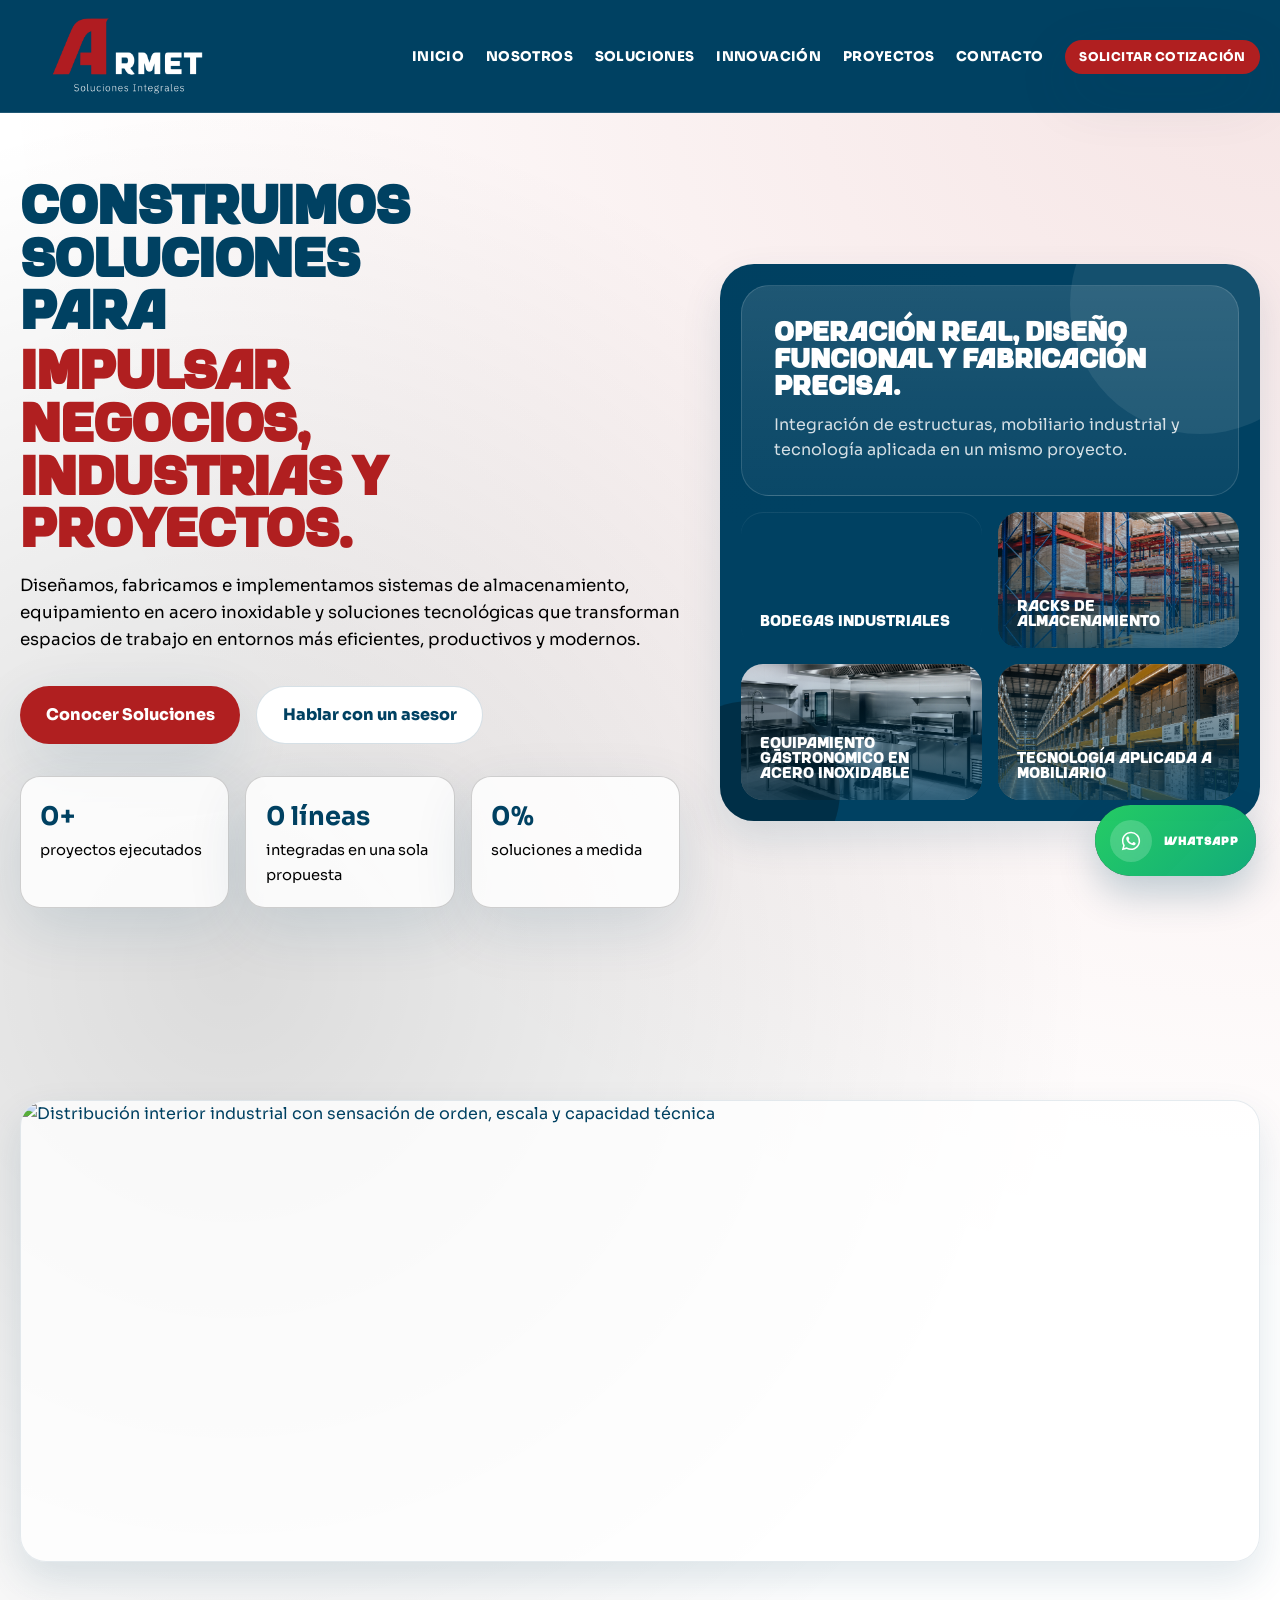
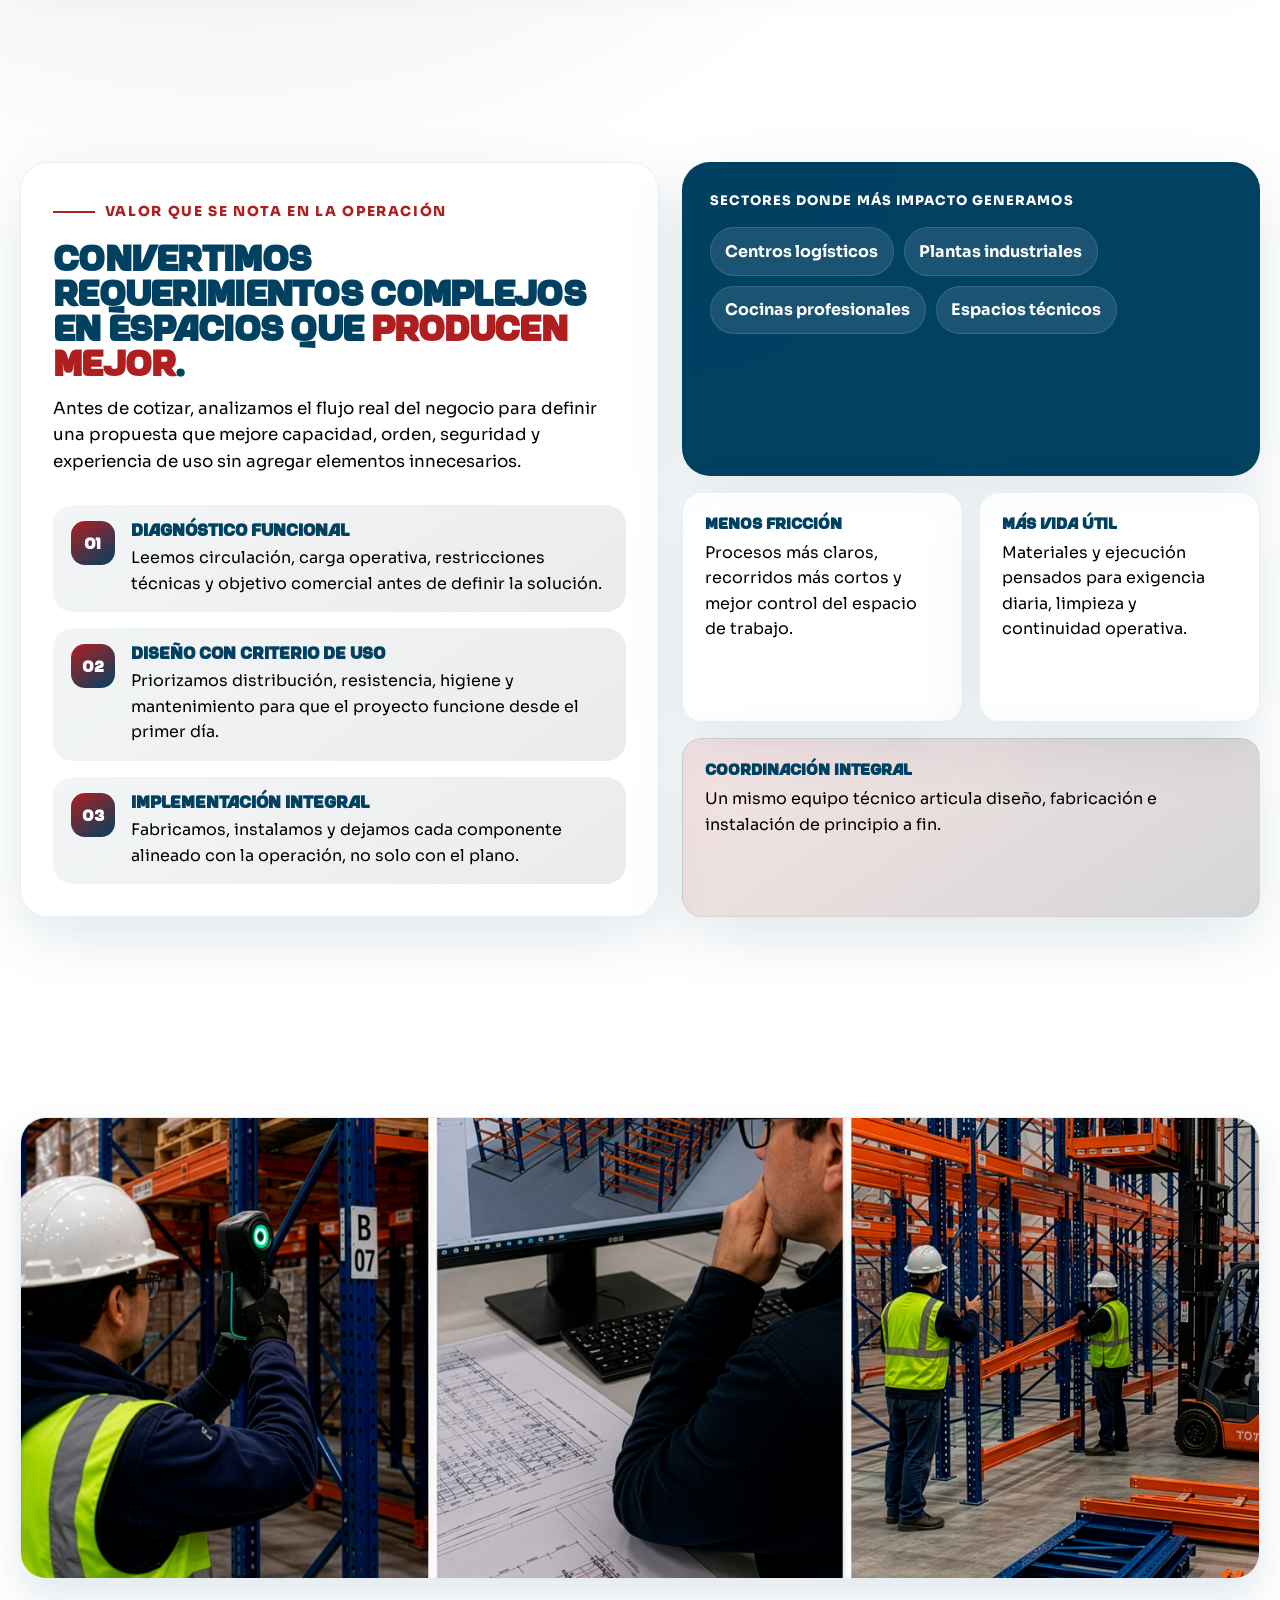
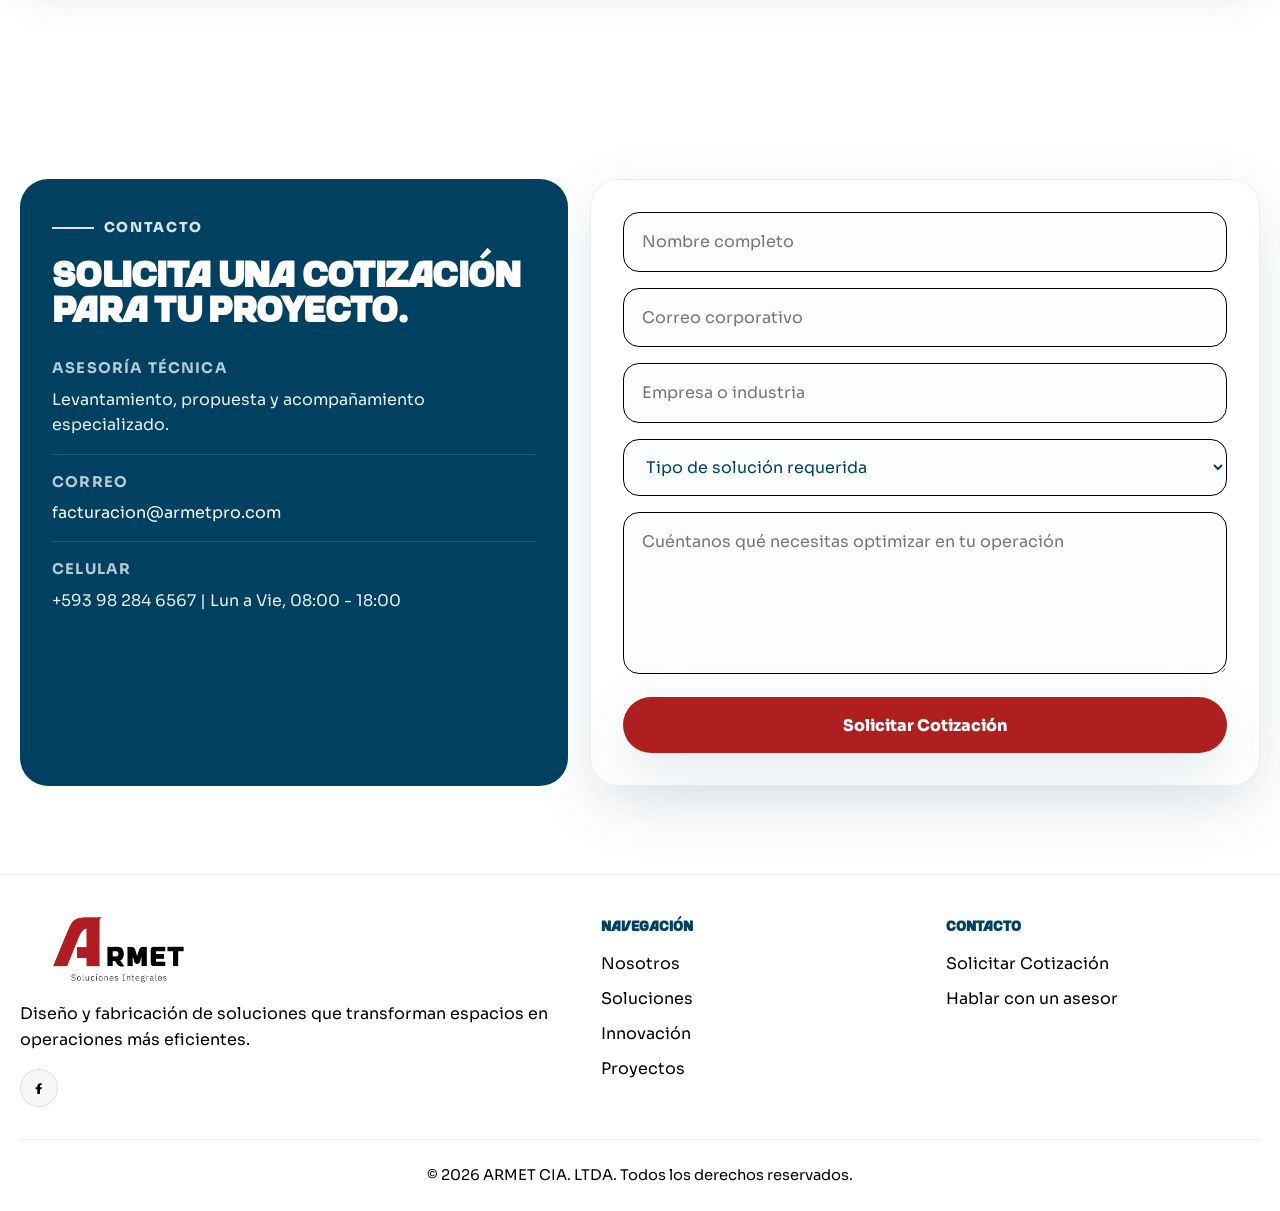
==== commit 0b0e8588: "Revert "Restructure hero title: 'impulsar negocios,' on first line" This reverts commit 3a7e8aec4ab1" ====
--- a/index.html
+++ b/index.html
@@ -42,8 +42,8 @@
             <div class="hero-grid container">
                 <div class="hero-copy reveal-up">
                     <h1 class="hero-title">
-                        <span class="hero-title-lead">Construimos soluciones para impulsar <span class="text-accent bold">negocios</span>,</span>
-                        <span class="hero-title-detail">industrias y proyectos.</span>
+                        <span class="hero-title-lead">Construimos soluciones para</span>
+                        <span class="hero-title-detail">impulsar <span class="text-accent bold">negocios</span>, industrias y proyectos.</span>
                     </h1>
                     <p class="hero-subtitle">
                         Diseñamos, fabricamos e implementamos sistemas de almacenamiento, equipamiento en acero inoxidable y soluciones tecnológicas que transforman espacios de trabajo en entornos más eficientes, productivos y modernos.
--- a/css/styles.css
+++ b/css/styles.css
@@ -585,11 +585,13 @@
 
 .hero-title-detail {
     margin-top: 0.45rem;
+    max-width: 12ch;
     color: var(--primary-red);
 }
 
 .hero-title {
     font-size: clamp(2.1rem, 4.2vw, 3.92rem);
+    max-width: 12ch;
     margin-bottom: 1.25rem;
     color: var(--primary-blue-dark);
 }
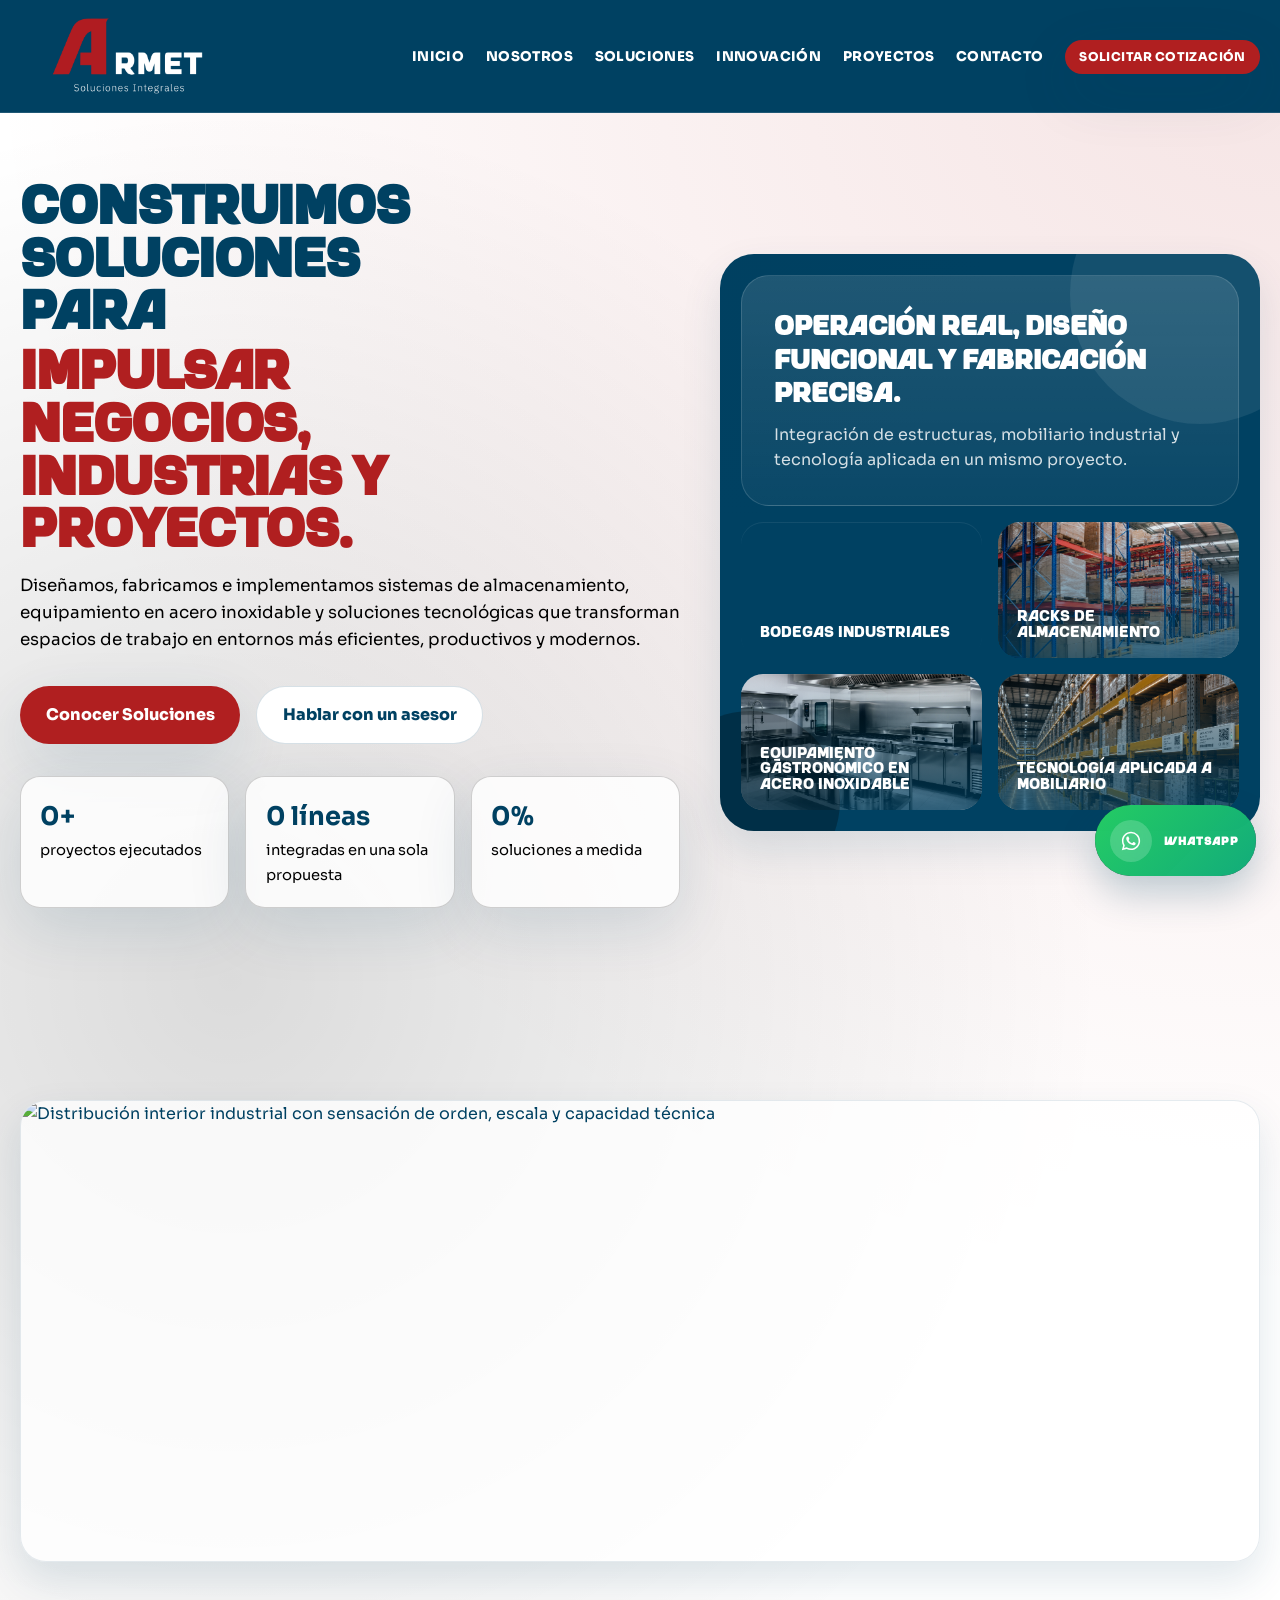
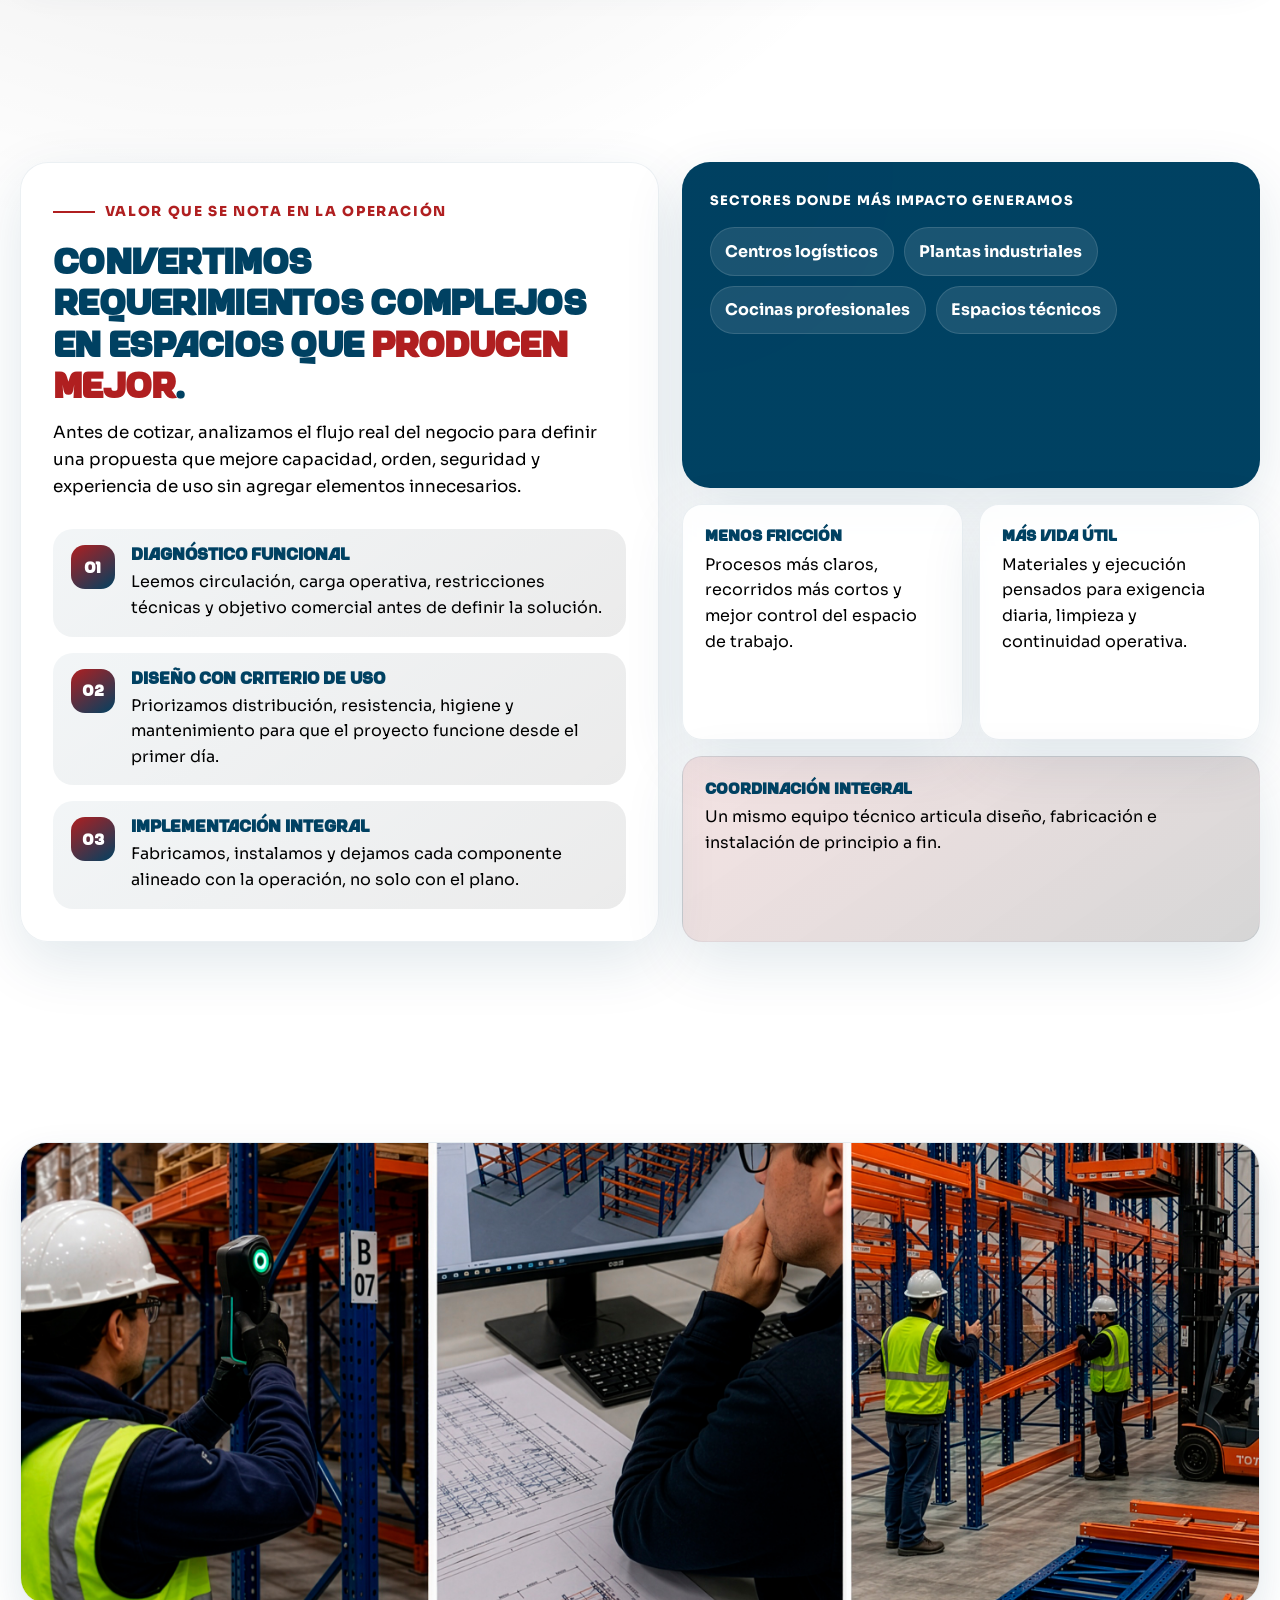
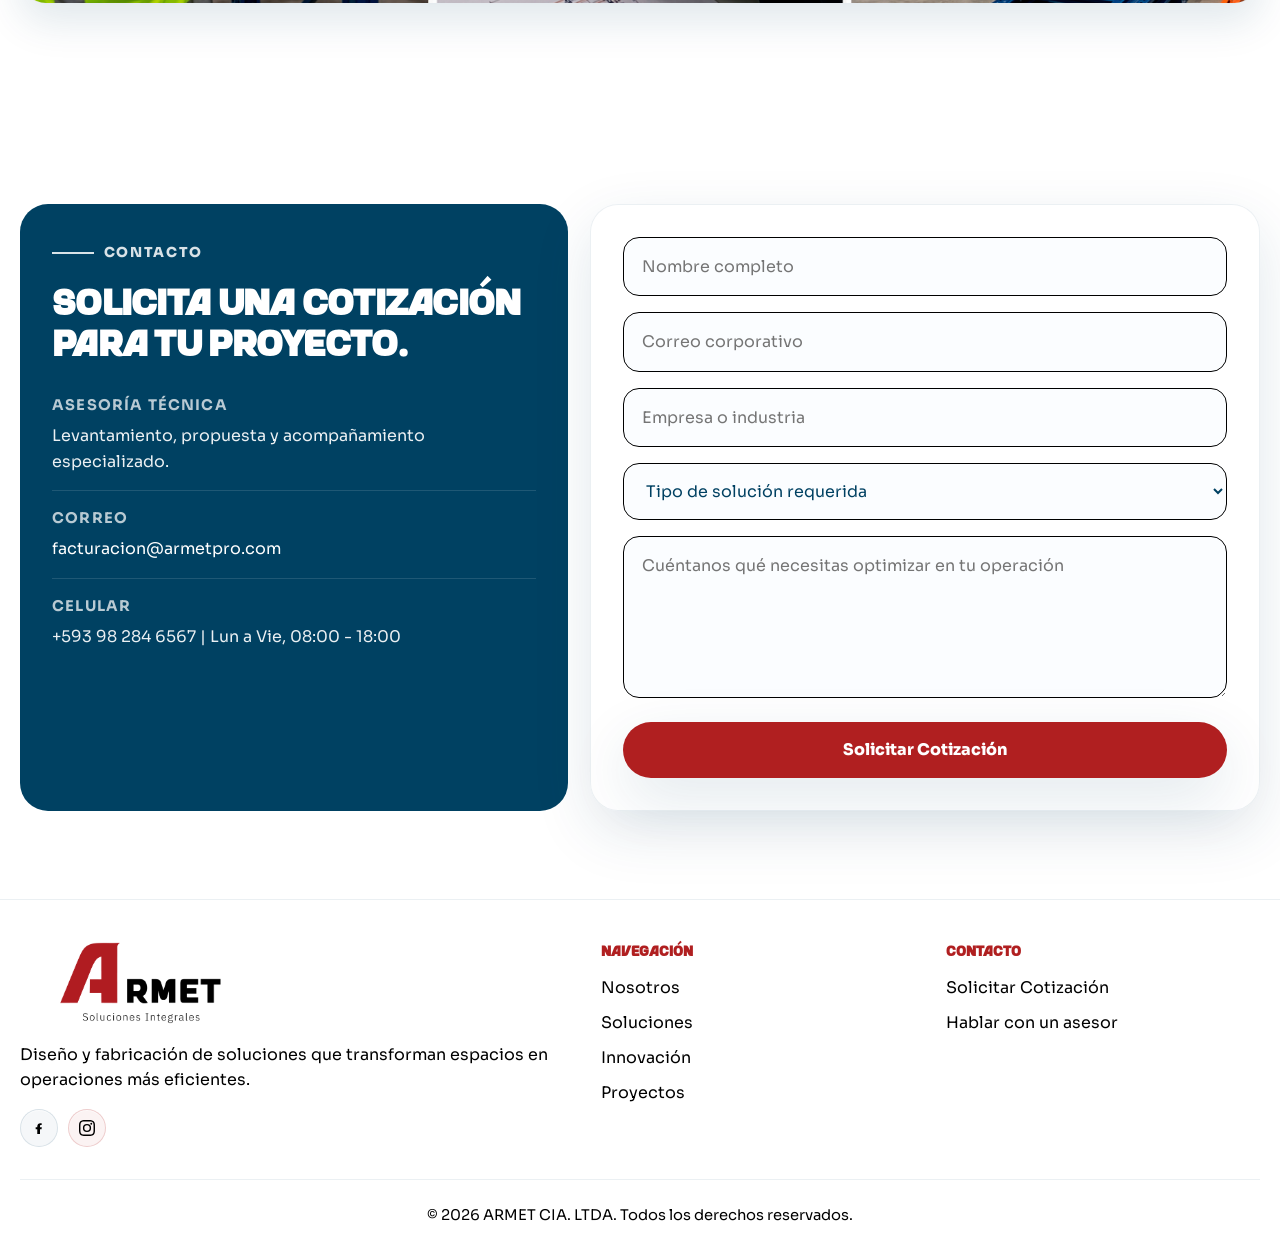
==== commit 401d1124: "Add Instagram icon to footer (red variant from palette) - New .footer-social--instagram class: red i" ====
--- a/index.html
+++ b/index.html
@@ -229,6 +229,9 @@
                     <a class="footer-social" aria-label="Facebook" title="Facebook" href="https://www.facebook.com/profile.php?id=61558070046248" target="_blank" rel="noopener noreferrer">
                         <svg viewBox="0 0 24 24" aria-hidden="true"><path d="M13.5 21v-7h2.3l.4-3h-2.7V9.1c0-.9.3-1.6 1.6-1.6H16V4.8c-.3 0-.9-.1-1.8-.1-3 0-4.8 1.8-4.8 5.1V11H7v3h2.4v7h4.1Z"/></svg>
                     </a>
+                    <a class="footer-social footer-social--instagram" aria-label="Instagram" title="Instagram" href="https://www.instagram.com/armetcialtda/" target="_blank" rel="noopener noreferrer">
+                        <svg viewBox="0 0 24 24" aria-hidden="true"><path d="M12 2.16c3.2 0 3.58.01 4.85.07 1.17.05 1.8.25 2.23.41.56.22.96.48 1.38.9.42.42.68.82.9 1.38.16.42.36 1.06.41 2.23.06 1.27.07 1.65.07 4.85s-.01 3.58-.07 4.85c-.05 1.17-.25 1.8-.41 2.23-.22.56-.48.96-.9 1.38-.42.42-.82.68-1.38.9-.42.16-1.06.36-2.23.41-1.27.06-1.65.07-4.85.07s-3.58-.01-4.85-.07c-1.17-.05-1.8-.25-2.23-.41a3.7 3.7 0 0 1-1.38-.9 3.7 3.7 0 0 1-.9-1.38c-.16-.42-.36-1.06-.41-2.23C2.17 15.58 2.16 15.2 2.16 12s.01-3.58.07-4.85c.05-1.17.25-1.8.41-2.23.22-.56.48-.96.9-1.38.42-.42.82-.68 1.38-.9.42-.16 1.06-.36 2.23-.41C8.42 2.17 8.8 2.16 12 2.16M12 0C8.74 0 8.33.01 7.05.07 5.78.13 4.9.33 4.14.63a5.86 5.86 0 0 0-2.13 1.38A5.86 5.86 0 0 0 .63 4.14C.33 4.9.13 5.78.07 7.05.01 8.33 0 8.74 0 12s.01 3.67.07 4.95c.06 1.27.26 2.15.56 2.91.31.79.73 1.46 1.38 2.13a5.86 5.86 0 0 0 2.13 1.38c.76.3 1.64.5 2.91.56C8.33 23.99 8.74 24 12 24s3.67-.01 4.95-.07c1.27-.06 2.15-.26 2.91-.56a5.86 5.86 0 0 0 2.13-1.38 5.86 5.86 0 0 0 1.38-2.13c.3-.76.5-1.64.56-2.91.06-1.28.07-1.69.07-4.95s-.01-3.67-.07-4.95c-.06-1.27-.26-2.15-.56-2.91a5.86 5.86 0 0 0-1.38-2.13A5.86 5.86 0 0 0 19.86.63C19.1.33 18.22.13 16.95.07 15.67.01 15.26 0 12 0zm0 5.84a6.16 6.16 0 1 0 0 12.32 6.16 6.16 0 0 0 0-12.32zM12 16a4 4 0 1 1 0-8 4 4 0 0 1 0 8zm6.41-11.85a1.44 1.44 0 1 0 0 2.88 1.44 1.44 0 0 0 0-2.88z"/></svg>
+                    </a>
                 </div>
             </div>
             <div>
--- a/css/styles.css
+++ b/css/styles.css
@@ -282,7 +282,7 @@
 .business-copy h2 {
     font-family: 'Varien', sans-serif;
     font-size: 1.54rem;
-    line-height: 0.98;
+    line-height: 1.15;
     color: var(--primary-blue-dark);
     margin-bottom: 0.9rem;
 }
@@ -578,6 +578,10 @@
     letter-spacing: -0.02em;
 }
 
+.section-title {
+    line-height: 1.15;
+}
+
 .hero-title-lead,
 .hero-title-detail {
     display: block;
@@ -753,7 +757,7 @@
 .hero-frame h2 {
     font-family: 'Varien', sans-serif;
     font-size: clamp(1.4rem, 2.1vw, 1.96rem);
-    line-height: 1;
+    line-height: 1.25;
     color: var(--white);
     margin-bottom: 0.8rem;
 }
@@ -1515,6 +1519,18 @@
     color: var(--primary-blue-dark);
 }
 
+.footer-social--instagram {
+    color: var(--primary-red);
+    border-color: rgba(176, 31, 32, 0.18);
+    background: rgba(176, 31, 32, 0.05);
+}
+
+.footer-social--instagram:hover {
+    background: rgba(176, 31, 32, 0.1);
+    border-color: rgba(176, 31, 32, 0.28);
+    color: var(--primary-red-dark);
+}
+
 .footer-social svg {
     width: 16px;
     height: 16px;
@@ -1522,8 +1538,8 @@
 }
 
 .logo-image-footer {
-    width: 196px;
-    height: 70px;
+    width: 240px;
+    height: 86px;
     padding: 0;
     border-radius: 0;
     background: transparent;
@@ -1533,7 +1549,7 @@
     margin-bottom: 0.85rem;
     font-family: 'Varien', sans-serif;
     font-size: 0.84rem;
-    color: var(--primary-blue-dark);
+    color: var(--primary-red);
 }
 
 .footer li + li {
@@ -1880,8 +1896,8 @@
     }
 
     .logo-image-footer {
-        width: 170px;
-        height: 60px;
+        width: 200px;
+        height: 72px;
     }
 
     .hero-metrics,
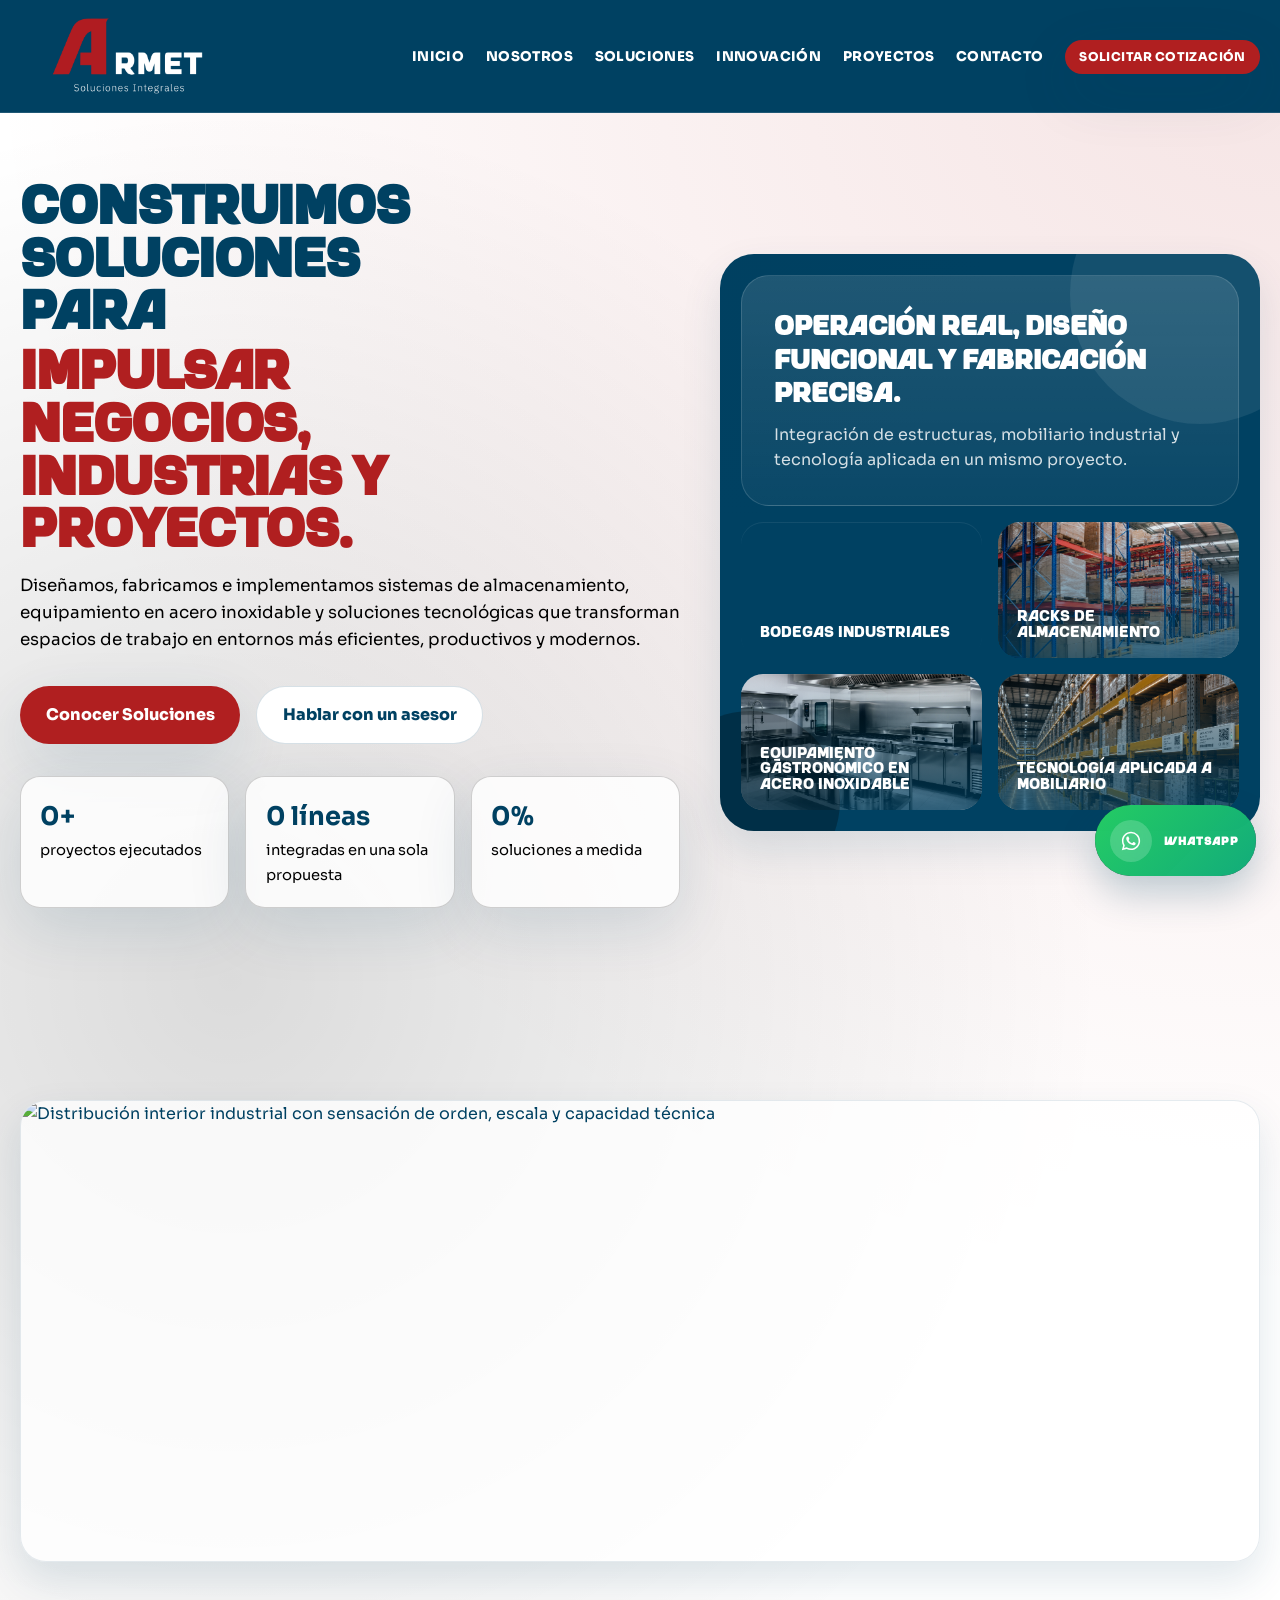
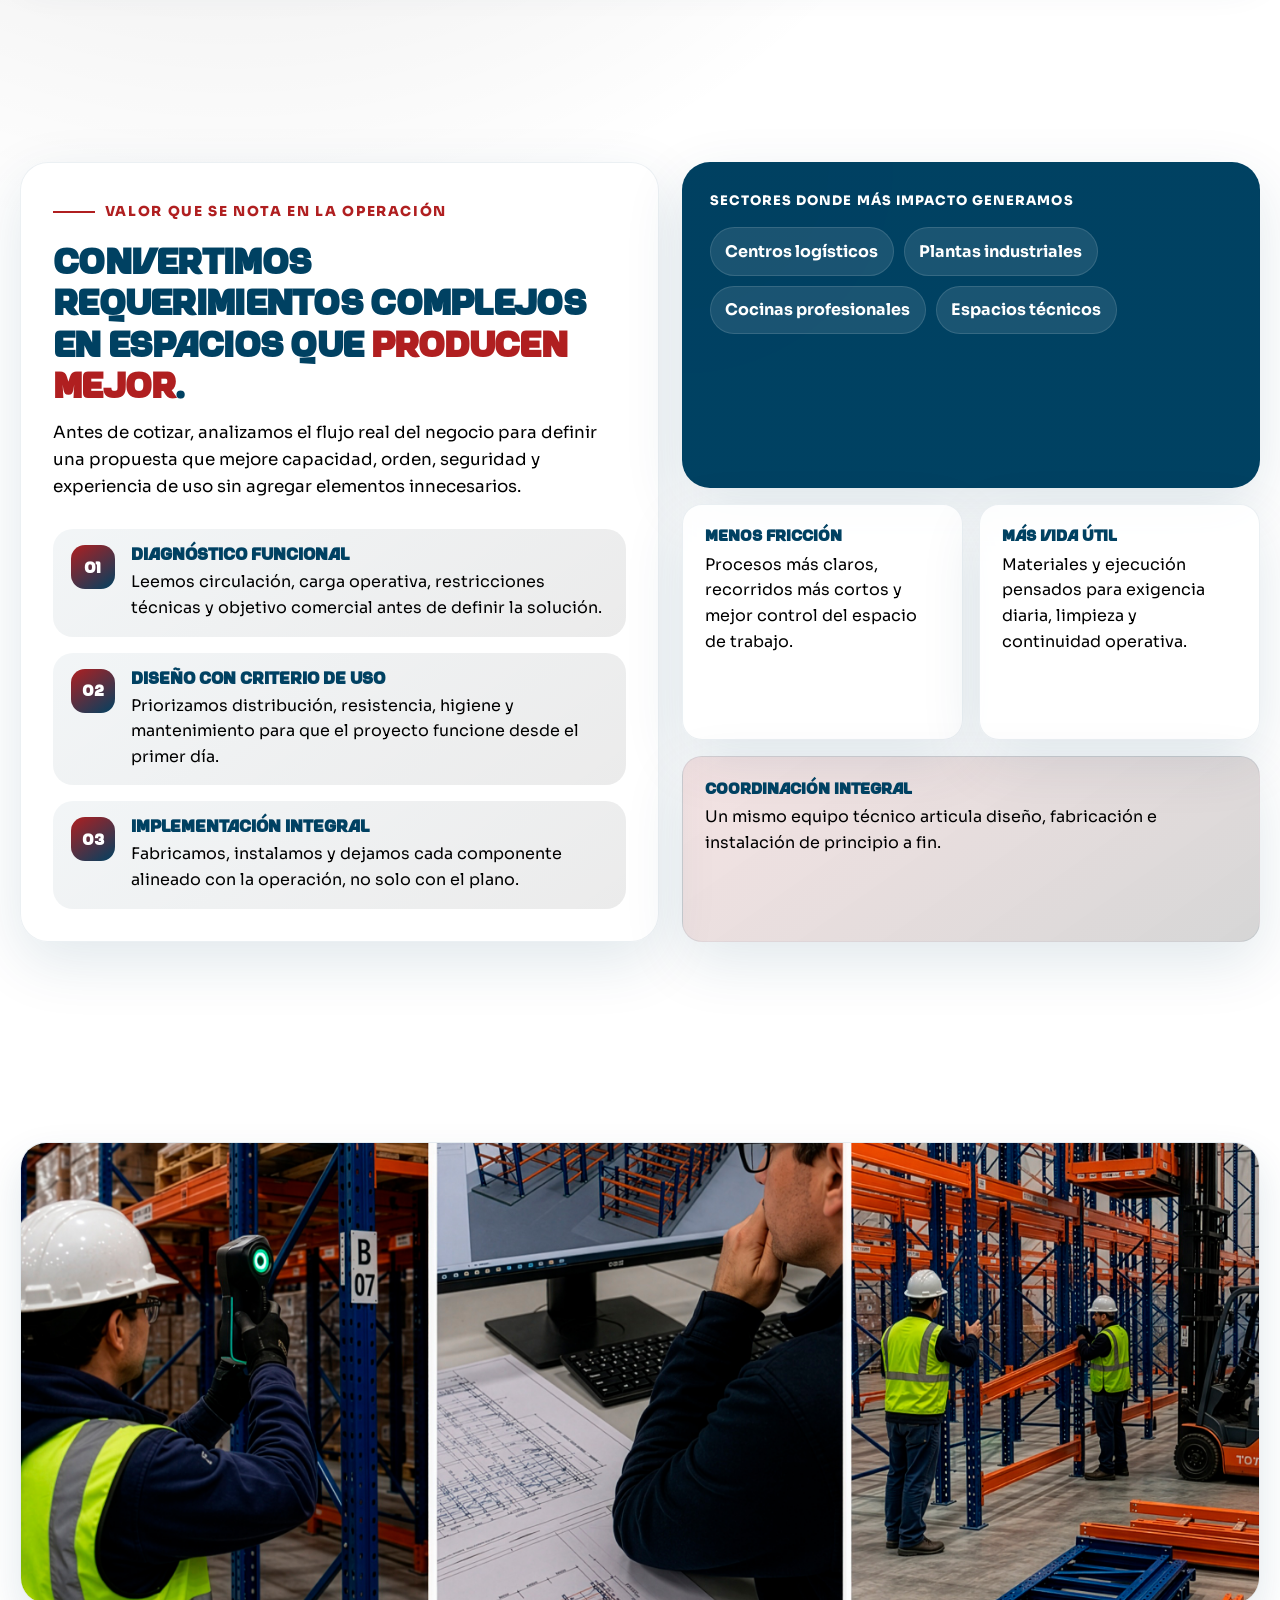
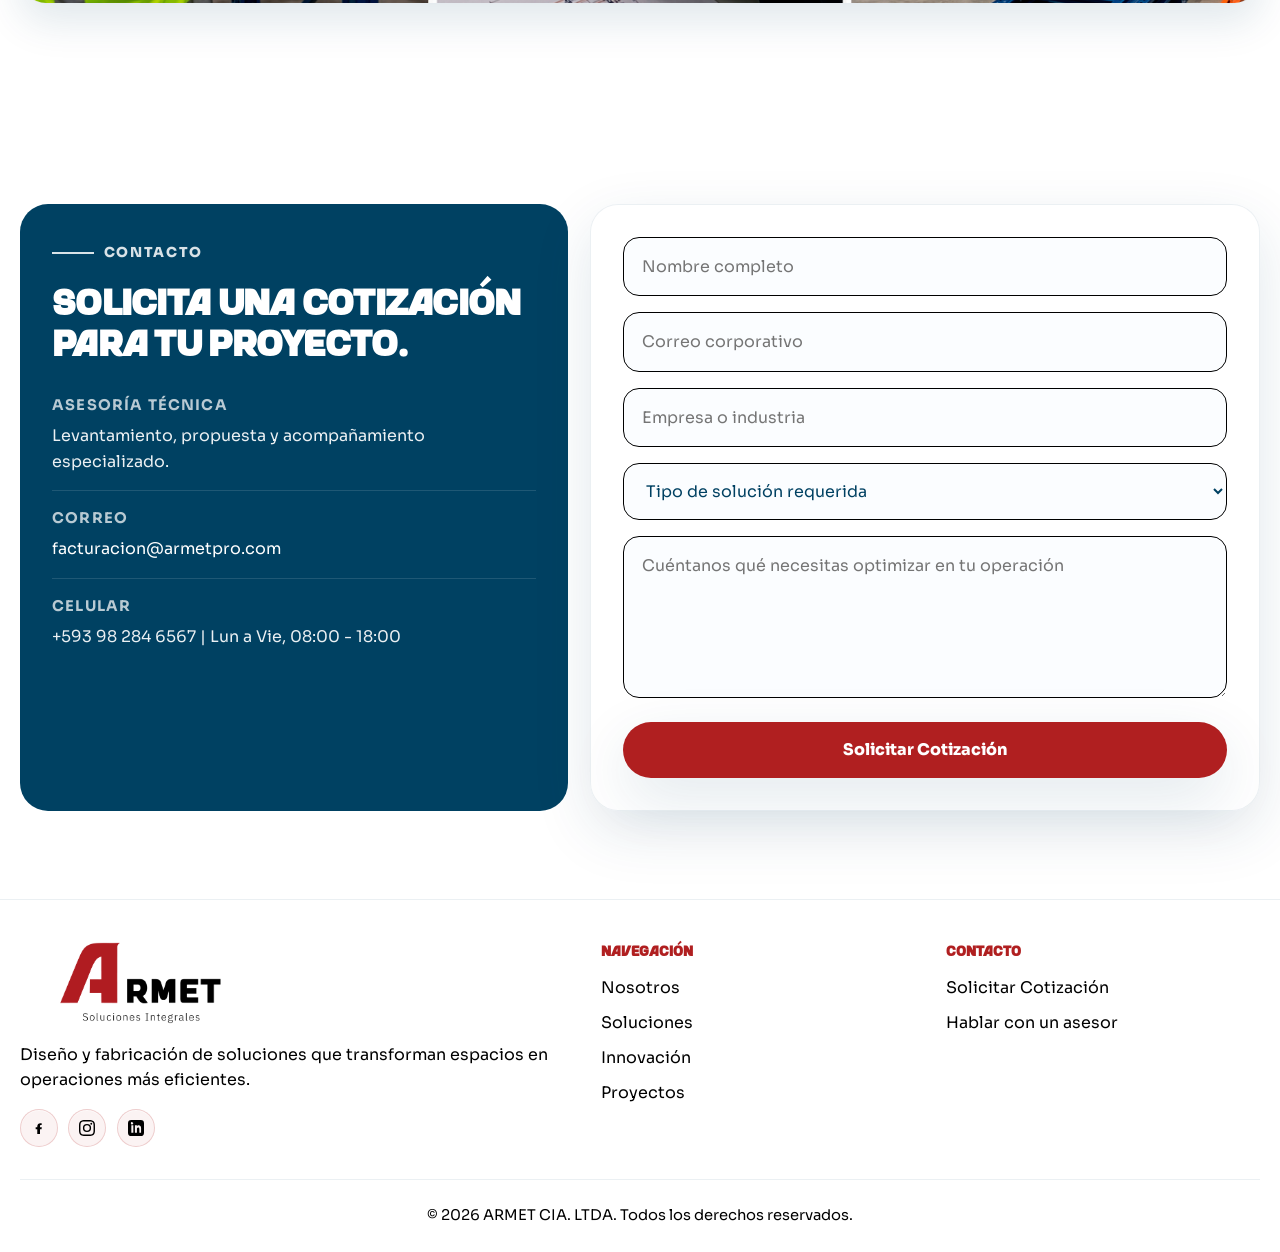
==== commit 420ea9c4: "Add LinkedIn icon + unify all 3 social icons in red - Add LinkedIn link (https://www.linkedin.com/co" ====
--- a/index.html
+++ b/index.html
@@ -229,8 +229,11 @@
                     <a class="footer-social" aria-label="Facebook" title="Facebook" href="https://www.facebook.com/profile.php?id=61558070046248" target="_blank" rel="noopener noreferrer">
                         <svg viewBox="0 0 24 24" aria-hidden="true"><path d="M13.5 21v-7h2.3l.4-3h-2.7V9.1c0-.9.3-1.6 1.6-1.6H16V4.8c-.3 0-.9-.1-1.8-.1-3 0-4.8 1.8-4.8 5.1V11H7v3h2.4v7h4.1Z"/></svg>
                     </a>
-                    <a class="footer-social footer-social--instagram" aria-label="Instagram" title="Instagram" href="https://www.instagram.com/armetcialtda/" target="_blank" rel="noopener noreferrer">
+                    <a class="footer-social" aria-label="Instagram" title="Instagram" href="https://www.instagram.com/armetcialtda/" target="_blank" rel="noopener noreferrer">
                         <svg viewBox="0 0 24 24" aria-hidden="true"><path d="M12 2.16c3.2 0 3.58.01 4.85.07 1.17.05 1.8.25 2.23.41.56.22.96.48 1.38.9.42.42.68.82.9 1.38.16.42.36 1.06.41 2.23.06 1.27.07 1.65.07 4.85s-.01 3.58-.07 4.85c-.05 1.17-.25 1.8-.41 2.23-.22.56-.48.96-.9 1.38-.42.42-.82.68-1.38.9-.42.16-1.06.36-2.23.41-1.27.06-1.65.07-4.85.07s-3.58-.01-4.85-.07c-1.17-.05-1.8-.25-2.23-.41a3.7 3.7 0 0 1-1.38-.9 3.7 3.7 0 0 1-.9-1.38c-.16-.42-.36-1.06-.41-2.23C2.17 15.58 2.16 15.2 2.16 12s.01-3.58.07-4.85c.05-1.17.25-1.8.41-2.23.22-.56.48-.96.9-1.38.42-.42.82-.68 1.38-.9.42-.16 1.06-.36 2.23-.41C8.42 2.17 8.8 2.16 12 2.16M12 0C8.74 0 8.33.01 7.05.07 5.78.13 4.9.33 4.14.63a5.86 5.86 0 0 0-2.13 1.38A5.86 5.86 0 0 0 .63 4.14C.33 4.9.13 5.78.07 7.05.01 8.33 0 8.74 0 12s.01 3.67.07 4.95c.06 1.27.26 2.15.56 2.91.31.79.73 1.46 1.38 2.13a5.86 5.86 0 0 0 2.13 1.38c.76.3 1.64.5 2.91.56C8.33 23.99 8.74 24 12 24s3.67-.01 4.95-.07c1.27-.06 2.15-.26 2.91-.56a5.86 5.86 0 0 0 2.13-1.38 5.86 5.86 0 0 0 1.38-2.13c.3-.76.5-1.64.56-2.91.06-1.28.07-1.69.07-4.95s-.01-3.67-.07-4.95c-.06-1.27-.26-2.15-.56-2.91a5.86 5.86 0 0 0-1.38-2.13A5.86 5.86 0 0 0 19.86.63C19.1.33 18.22.13 16.95.07 15.67.01 15.26 0 12 0zm0 5.84a6.16 6.16 0 1 0 0 12.32 6.16 6.16 0 0 0 0-12.32zM12 16a4 4 0 1 1 0-8 4 4 0 0 1 0 8zm6.41-11.85a1.44 1.44 0 1 0 0 2.88 1.44 1.44 0 0 0 0-2.88z"/></svg>
+                    </a>
+                    <a class="footer-social" aria-label="LinkedIn" title="LinkedIn" href="https://www.linkedin.com/company/armet-cia-ltda-ec/?viewAsMember=true" target="_blank" rel="noopener noreferrer">
+                        <svg viewBox="0 0 24 24" aria-hidden="true"><path d="M19 0H5a5 5 0 0 0-5 5v14a5 5 0 0 0 5 5h14a5 5 0 0 0 5-5V5a5 5 0 0 0-5-5zM8 19H5V8h3v11zM6.5 6.7a1.8 1.8 0 1 1 0-3.5 1.8 1.8 0 0 1 0 3.5zM20 19h-3v-5.6c0-1.4-.5-2.3-1.7-2.3-1 0-1.5.6-1.8 1.3-.1.2-.1.5-.1.8V19h-3V8h3v1.3c.4-.6 1.1-1.5 2.7-1.5 2 0 3.5 1.3 3.5 4.1V19z"/></svg>
                     </a>
                 </div>
             </div>
--- a/css/styles.css
+++ b/css/styles.css
@@ -1505,27 +1505,15 @@
     width: 38px;
     height: 38px;
     border-radius: 999px;
-    border: 1px solid rgba(0, 65, 98, 0.12);
-    background: rgba(0, 65, 98, 0.04);
-    color: var(--primary-blue);
+    border: 1px solid rgba(176, 31, 32, 0.18);
+    background: rgba(176, 31, 32, 0.05);
+    color: var(--primary-red);
     box-shadow: inset 0 1px 0 rgba(255, 255, 255, 0.6);
     transition: transform var(--transition), background var(--transition), border-color var(--transition), color var(--transition);
 }
 
 .footer-social:hover {
     transform: translateY(-1px);
-    background: rgba(0, 65, 98, 0.08);
-    border-color: rgba(0, 65, 98, 0.2);
-    color: var(--primary-blue-dark);
-}
-
-.footer-social--instagram {
-    color: var(--primary-red);
-    border-color: rgba(176, 31, 32, 0.18);
-    background: rgba(176, 31, 32, 0.05);
-}
-
-.footer-social--instagram:hover {
     background: rgba(176, 31, 32, 0.1);
     border-color: rgba(176, 31, 32, 0.28);
     color: var(--primary-red-dark);
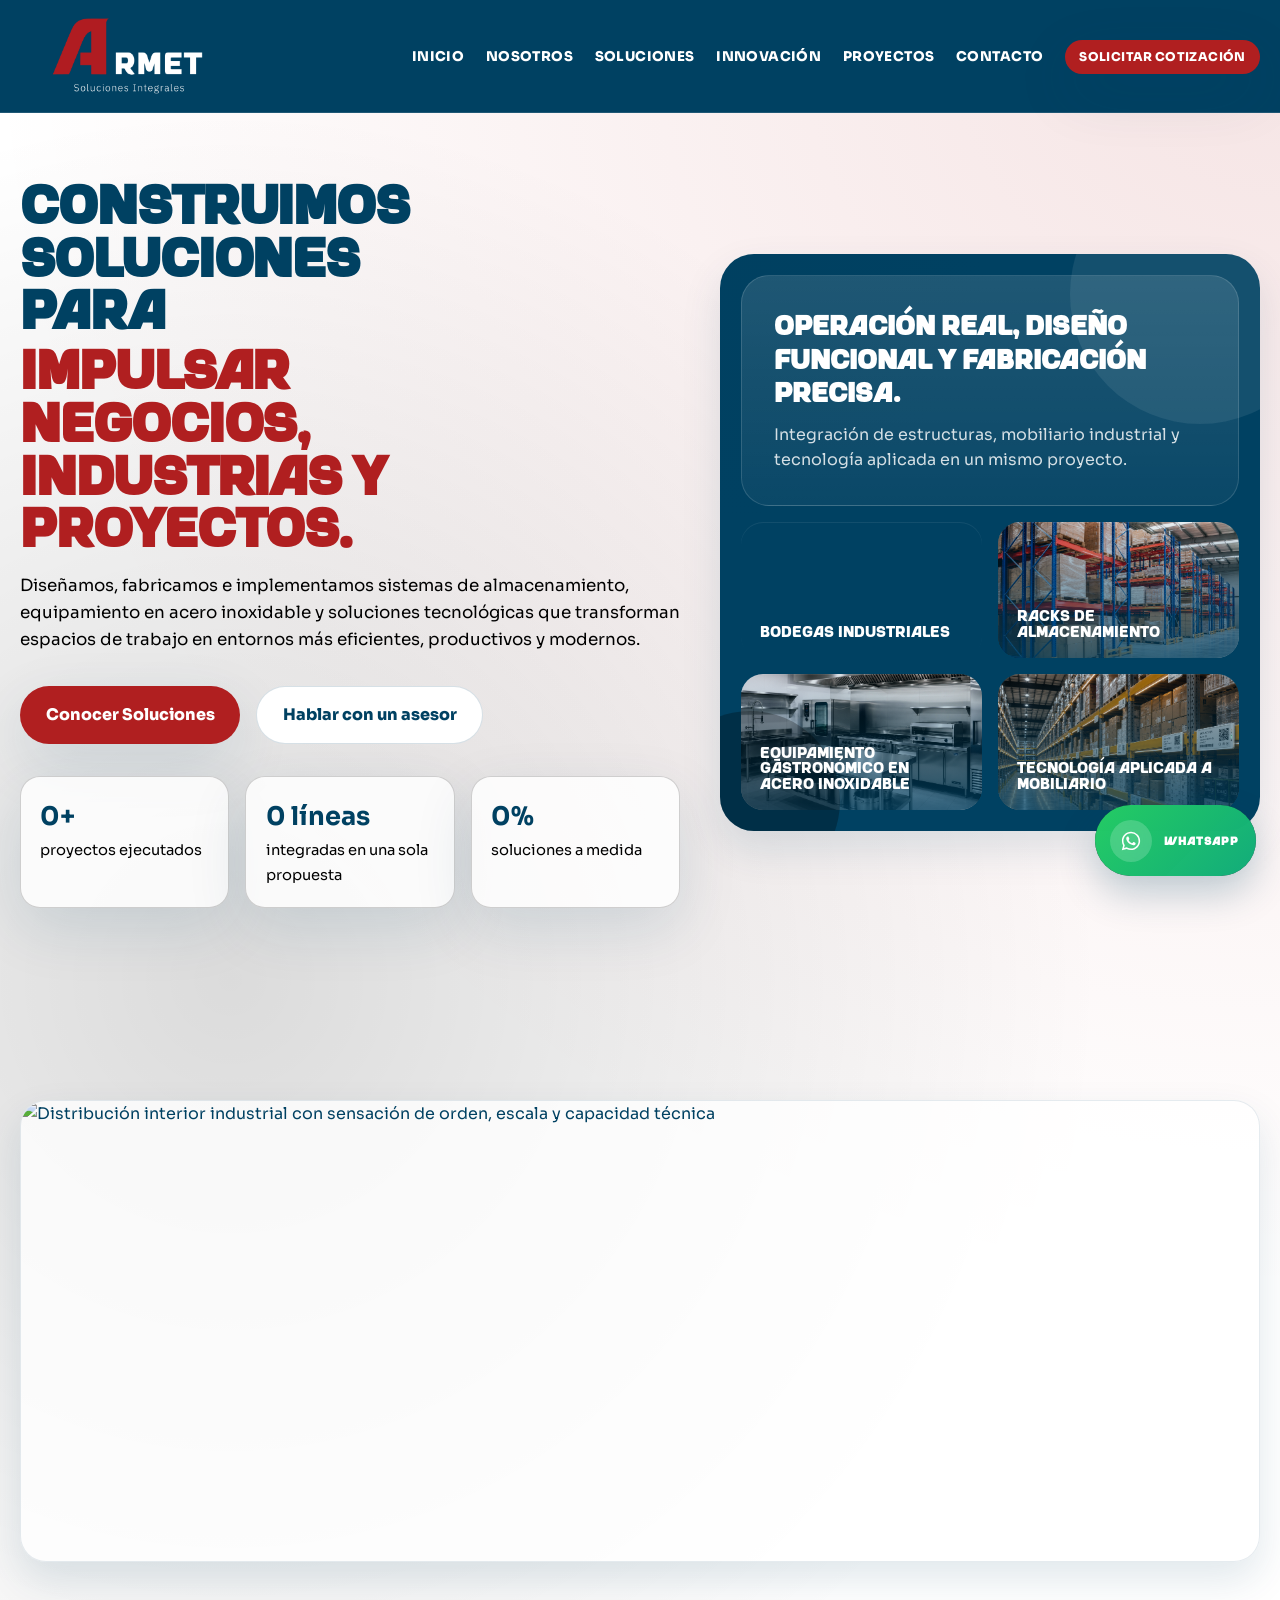
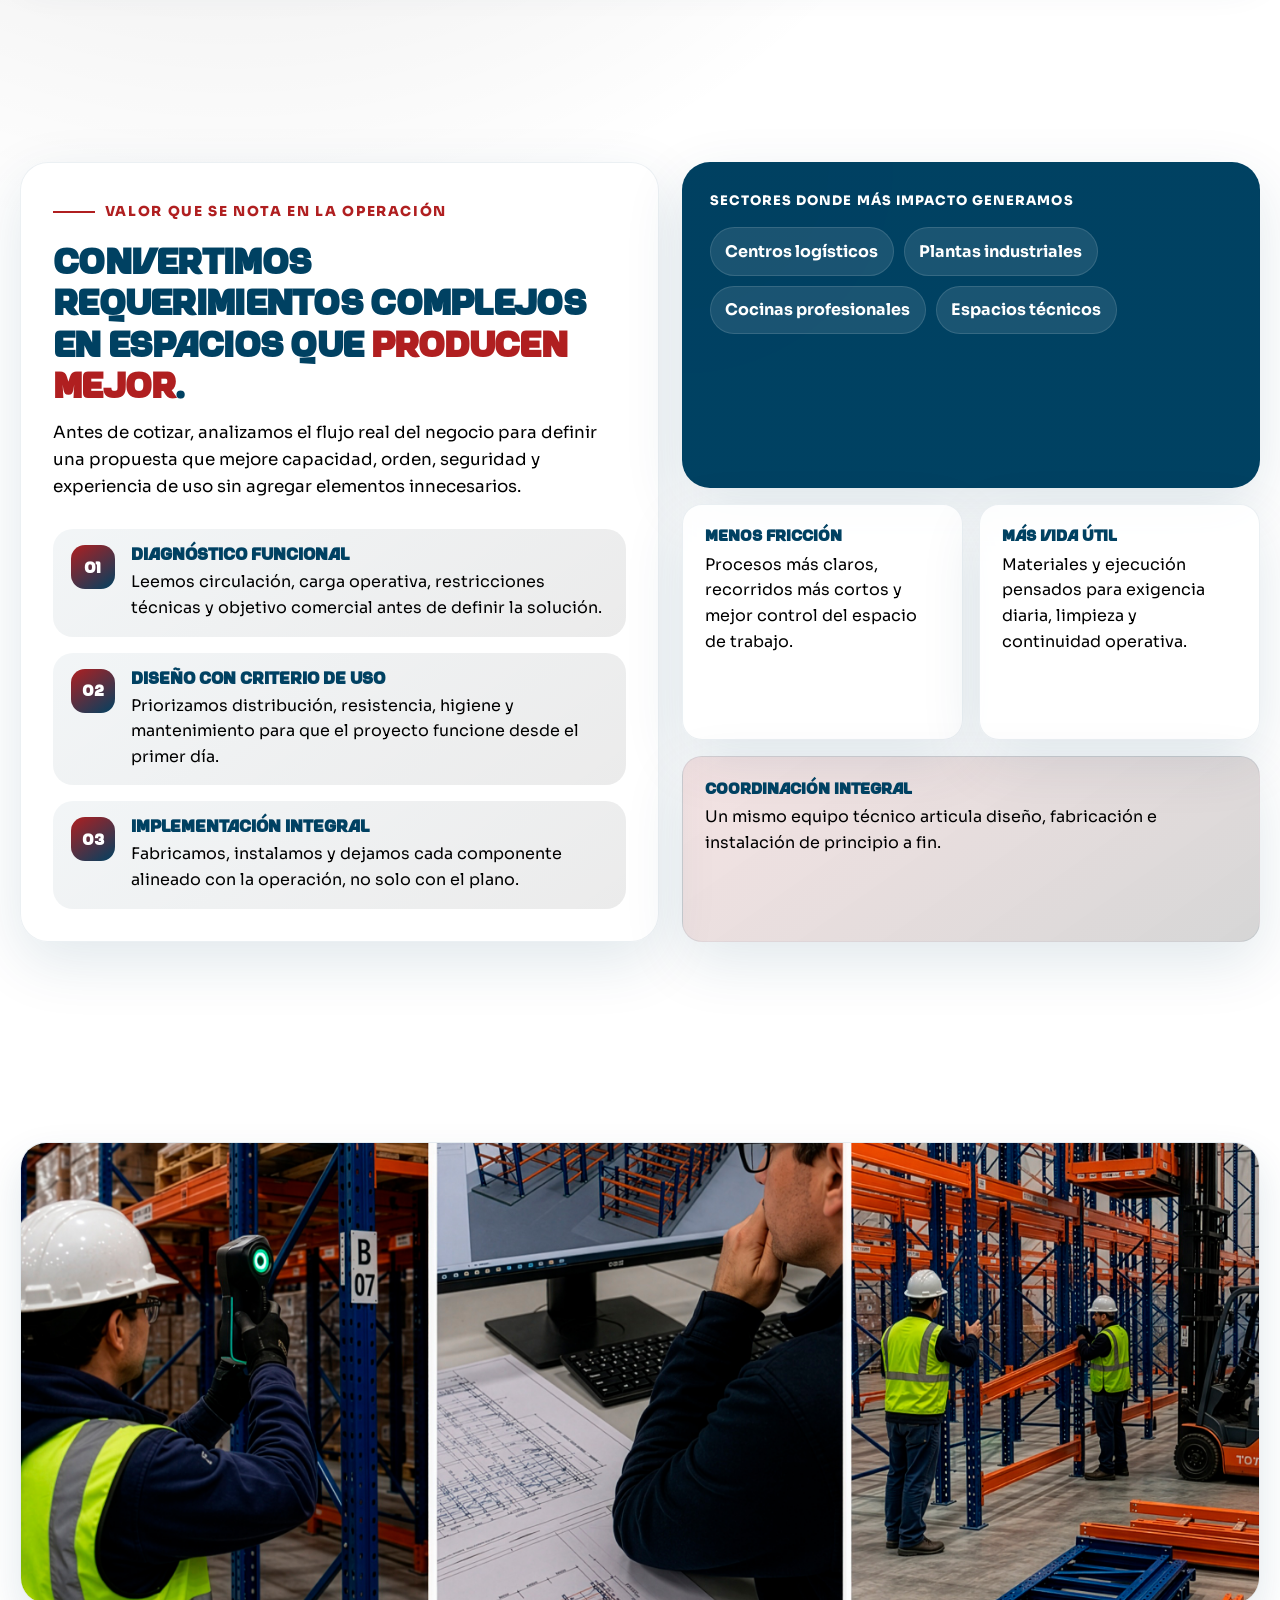
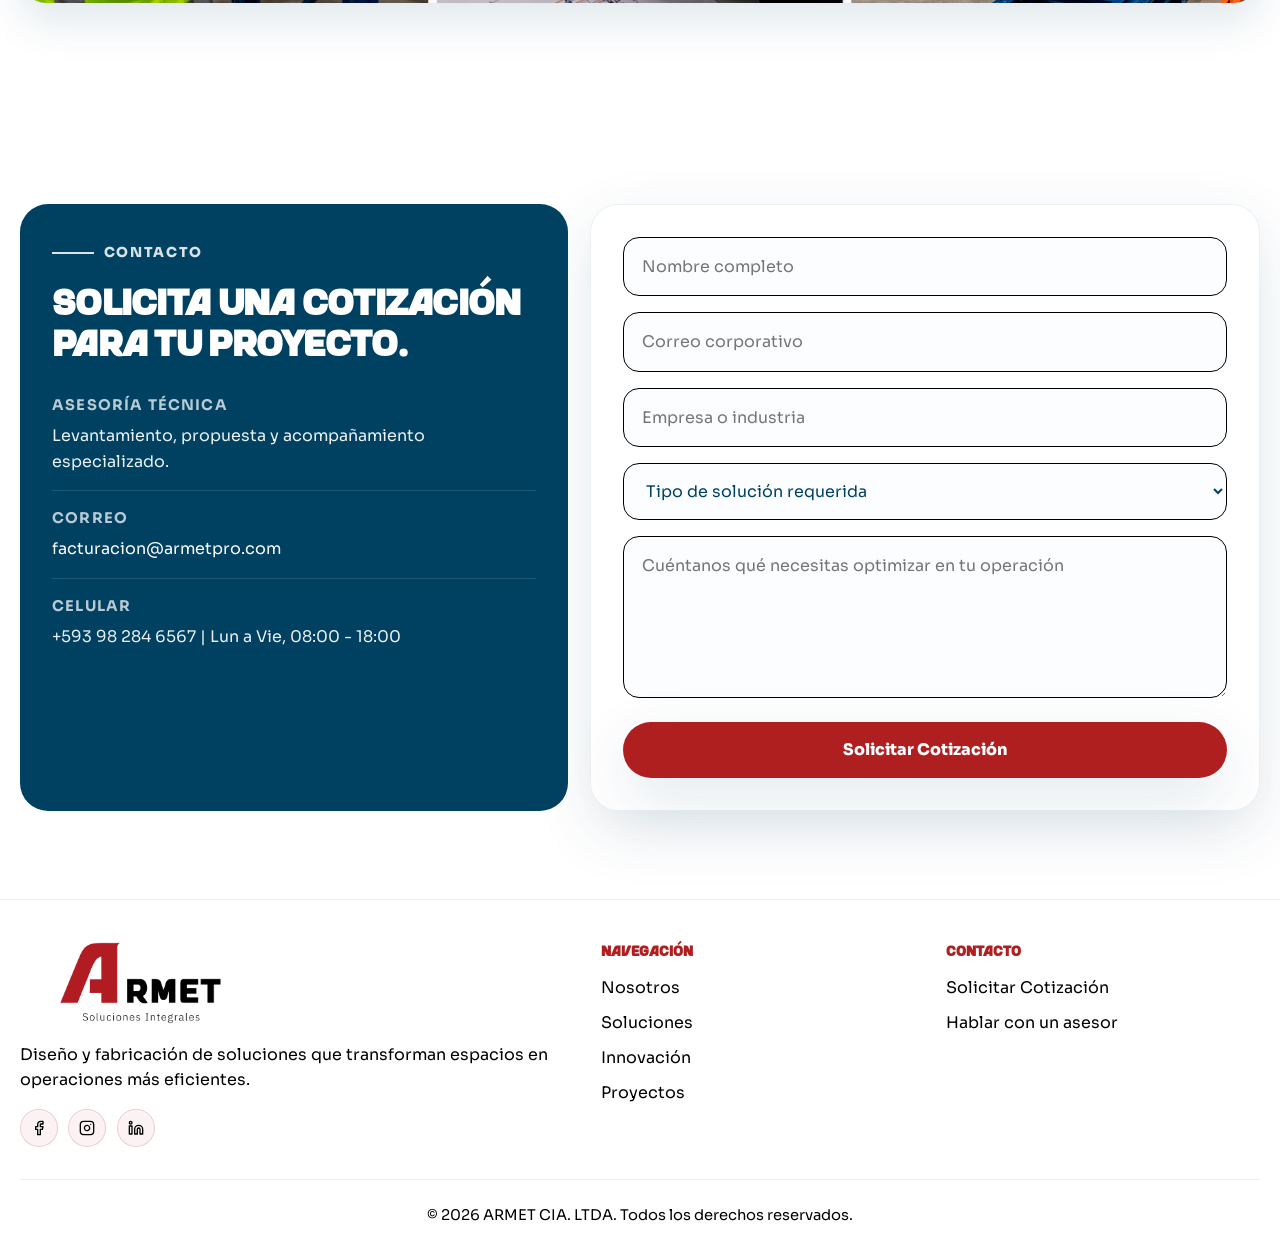
==== commit d384cf76: "Unify social icons to line/outline style + add IG/LI to Síguenos Style: switch from filled to Feathe" ====
--- a/index.html
+++ b/index.html
@@ -227,13 +227,13 @@
                 <p>Diseño y fabricación de soluciones que transforman espacios en operaciones más eficientes.</p>
                 <div class="footer-socials" aria-label="Redes sociales ARMET">
                     <a class="footer-social" aria-label="Facebook" title="Facebook" href="https://www.facebook.com/profile.php?id=61558070046248" target="_blank" rel="noopener noreferrer">
-                        <svg viewBox="0 0 24 24" aria-hidden="true"><path d="M13.5 21v-7h2.3l.4-3h-2.7V9.1c0-.9.3-1.6 1.6-1.6H16V4.8c-.3 0-.9-.1-1.8-.1-3 0-4.8 1.8-4.8 5.1V11H7v3h2.4v7h4.1Z"/></svg>
+                        <svg viewBox="0 0 24 24" fill="none" stroke="currentColor" stroke-width="2" stroke-linecap="round" stroke-linejoin="round" aria-hidden="true"><path d="M18 2h-3a5 5 0 0 0-5 5v3H7v4h3v8h4v-8h3l1-4h-4V7a1 1 0 0 1 1-1h3z"/></svg>
                     </a>
                     <a class="footer-social" aria-label="Instagram" title="Instagram" href="https://www.instagram.com/armetcialtda/" target="_blank" rel="noopener noreferrer">
-                        <svg viewBox="0 0 24 24" aria-hidden="true"><path d="M12 2.16c3.2 0 3.58.01 4.85.07 1.17.05 1.8.25 2.23.41.56.22.96.48 1.38.9.42.42.68.82.9 1.38.16.42.36 1.06.41 2.23.06 1.27.07 1.65.07 4.85s-.01 3.58-.07 4.85c-.05 1.17-.25 1.8-.41 2.23-.22.56-.48.96-.9 1.38-.42.42-.82.68-1.38.9-.42.16-1.06.36-2.23.41-1.27.06-1.65.07-4.85.07s-3.58-.01-4.85-.07c-1.17-.05-1.8-.25-2.23-.41a3.7 3.7 0 0 1-1.38-.9 3.7 3.7 0 0 1-.9-1.38c-.16-.42-.36-1.06-.41-2.23C2.17 15.58 2.16 15.2 2.16 12s.01-3.58.07-4.85c.05-1.17.25-1.8.41-2.23.22-.56.48-.96.9-1.38.42-.42.82-.68 1.38-.9.42-.16 1.06-.36 2.23-.41C8.42 2.17 8.8 2.16 12 2.16M12 0C8.74 0 8.33.01 7.05.07 5.78.13 4.9.33 4.14.63a5.86 5.86 0 0 0-2.13 1.38A5.86 5.86 0 0 0 .63 4.14C.33 4.9.13 5.78.07 7.05.01 8.33 0 8.74 0 12s.01 3.67.07 4.95c.06 1.27.26 2.15.56 2.91.31.79.73 1.46 1.38 2.13a5.86 5.86 0 0 0 2.13 1.38c.76.3 1.64.5 2.91.56C8.33 23.99 8.74 24 12 24s3.67-.01 4.95-.07c1.27-.06 2.15-.26 2.91-.56a5.86 5.86 0 0 0 2.13-1.38 5.86 5.86 0 0 0 1.38-2.13c.3-.76.5-1.64.56-2.91.06-1.28.07-1.69.07-4.95s-.01-3.67-.07-4.95c-.06-1.27-.26-2.15-.56-2.91a5.86 5.86 0 0 0-1.38-2.13A5.86 5.86 0 0 0 19.86.63C19.1.33 18.22.13 16.95.07 15.67.01 15.26 0 12 0zm0 5.84a6.16 6.16 0 1 0 0 12.32 6.16 6.16 0 0 0 0-12.32zM12 16a4 4 0 1 1 0-8 4 4 0 0 1 0 8zm6.41-11.85a1.44 1.44 0 1 0 0 2.88 1.44 1.44 0 0 0 0-2.88z"/></svg>
+                        <svg viewBox="0 0 24 24" fill="none" stroke="currentColor" stroke-width="2" stroke-linecap="round" stroke-linejoin="round" aria-hidden="true"><rect x="2" y="2" width="20" height="20" rx="5" ry="5"/><path d="M16 11.37A4 4 0 1 1 12.63 8 4 4 0 0 1 16 11.37z"/><line x1="17.5" y1="6.5" x2="17.51" y2="6.5"/></svg>
                     </a>
                     <a class="footer-social" aria-label="LinkedIn" title="LinkedIn" href="https://www.linkedin.com/company/armet-cia-ltda-ec/?viewAsMember=true" target="_blank" rel="noopener noreferrer">
-                        <svg viewBox="0 0 24 24" aria-hidden="true"><path d="M19 0H5a5 5 0 0 0-5 5v14a5 5 0 0 0 5 5h14a5 5 0 0 0 5-5V5a5 5 0 0 0-5-5zM8 19H5V8h3v11zM6.5 6.7a1.8 1.8 0 1 1 0-3.5 1.8 1.8 0 0 1 0 3.5zM20 19h-3v-5.6c0-1.4-.5-2.3-1.7-2.3-1 0-1.5.6-1.8 1.3-.1.2-.1.5-.1.8V19h-3V8h3v1.3c.4-.6 1.1-1.5 2.7-1.5 2 0 3.5 1.3 3.5 4.1V19z"/></svg>
+                        <svg viewBox="0 0 24 24" fill="none" stroke="currentColor" stroke-width="2" stroke-linecap="round" stroke-linejoin="round" aria-hidden="true"><path d="M16 8a6 6 0 0 1 6 6v7h-4v-7a2 2 0 0 0-4 0v7h-4v-7a6 6 0 0 1 6-6z"/><rect x="2" y="9" width="4" height="12"/><circle cx="4" cy="4" r="2"/></svg>
                     </a>
                 </div>
             </div>
--- a/css/styles.css
+++ b/css/styles.css
@@ -1522,7 +1522,11 @@
 .footer-social svg {
     width: 16px;
     height: 16px;
-    fill: currentColor;
+    fill: none;
+    stroke: currentColor;
+    stroke-width: 2;
+    stroke-linecap: round;
+    stroke-linejoin: round;
 }
 
 .logo-image-footer {
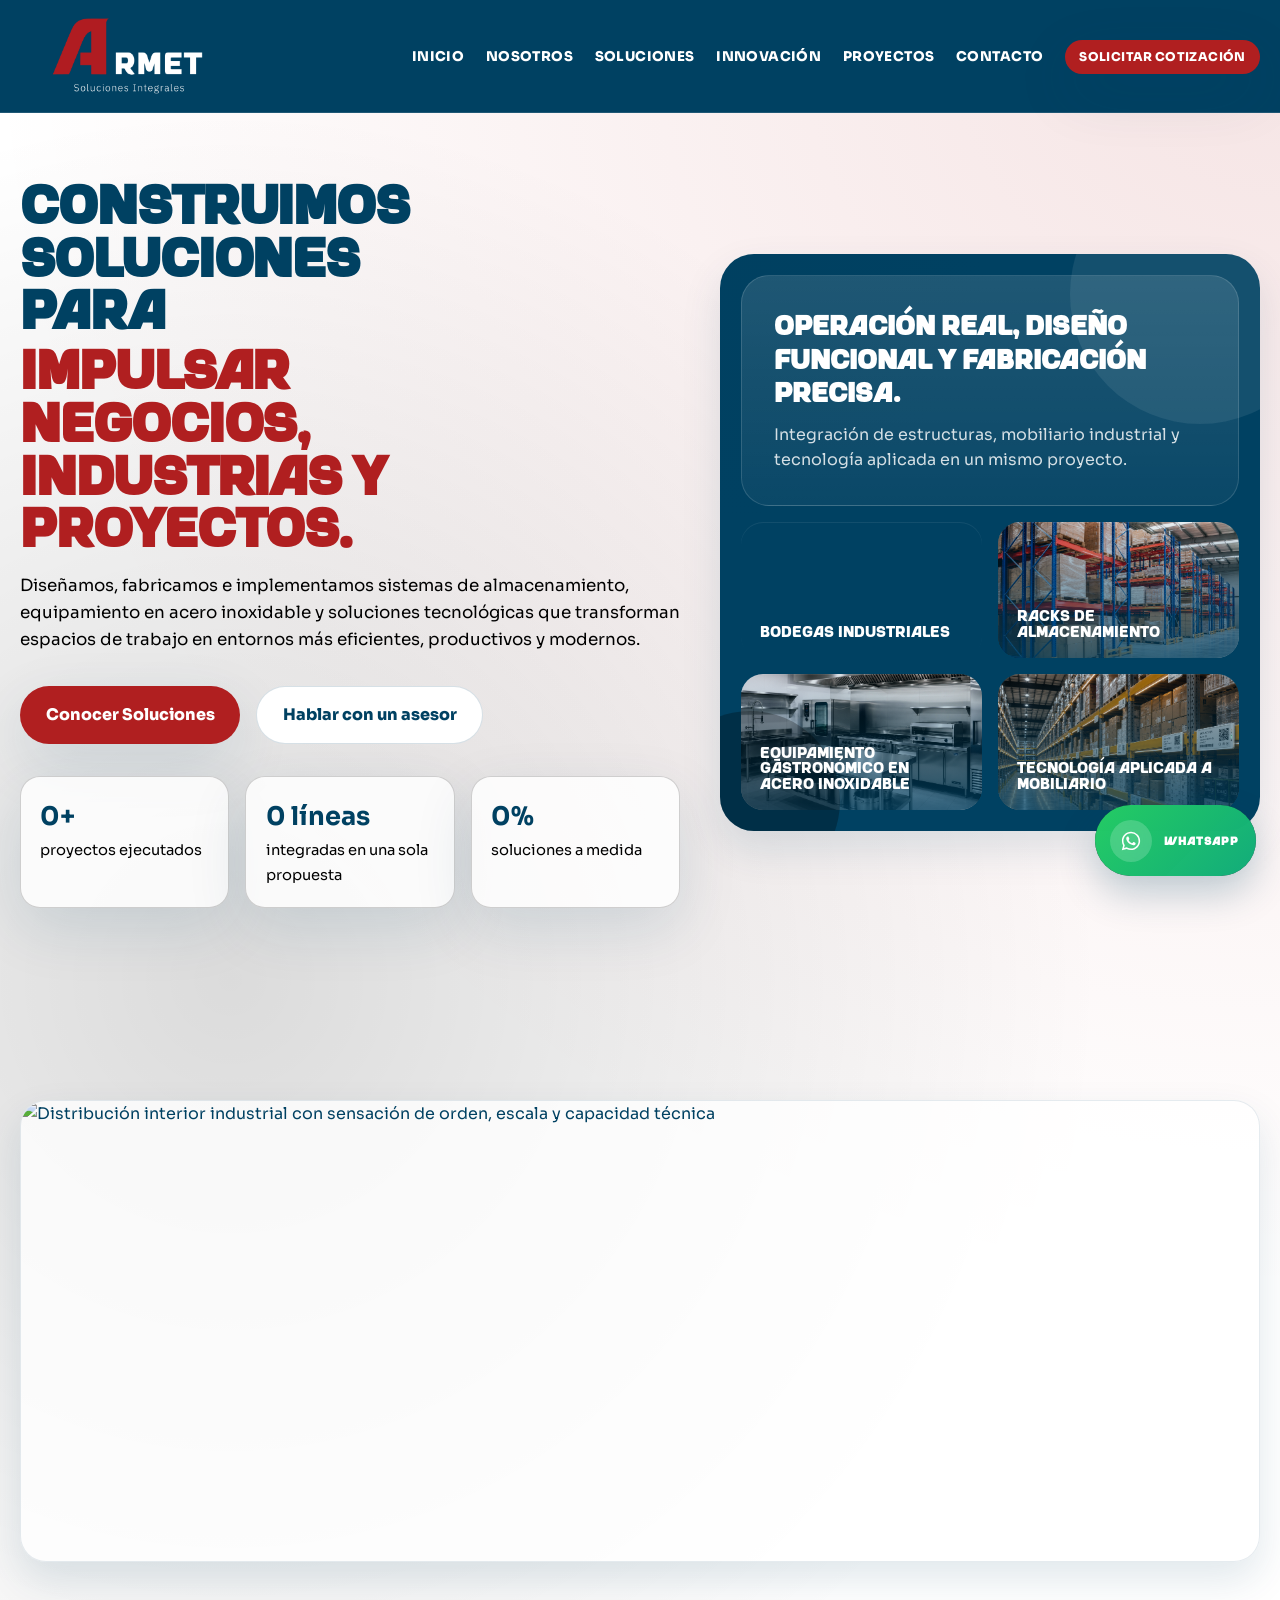
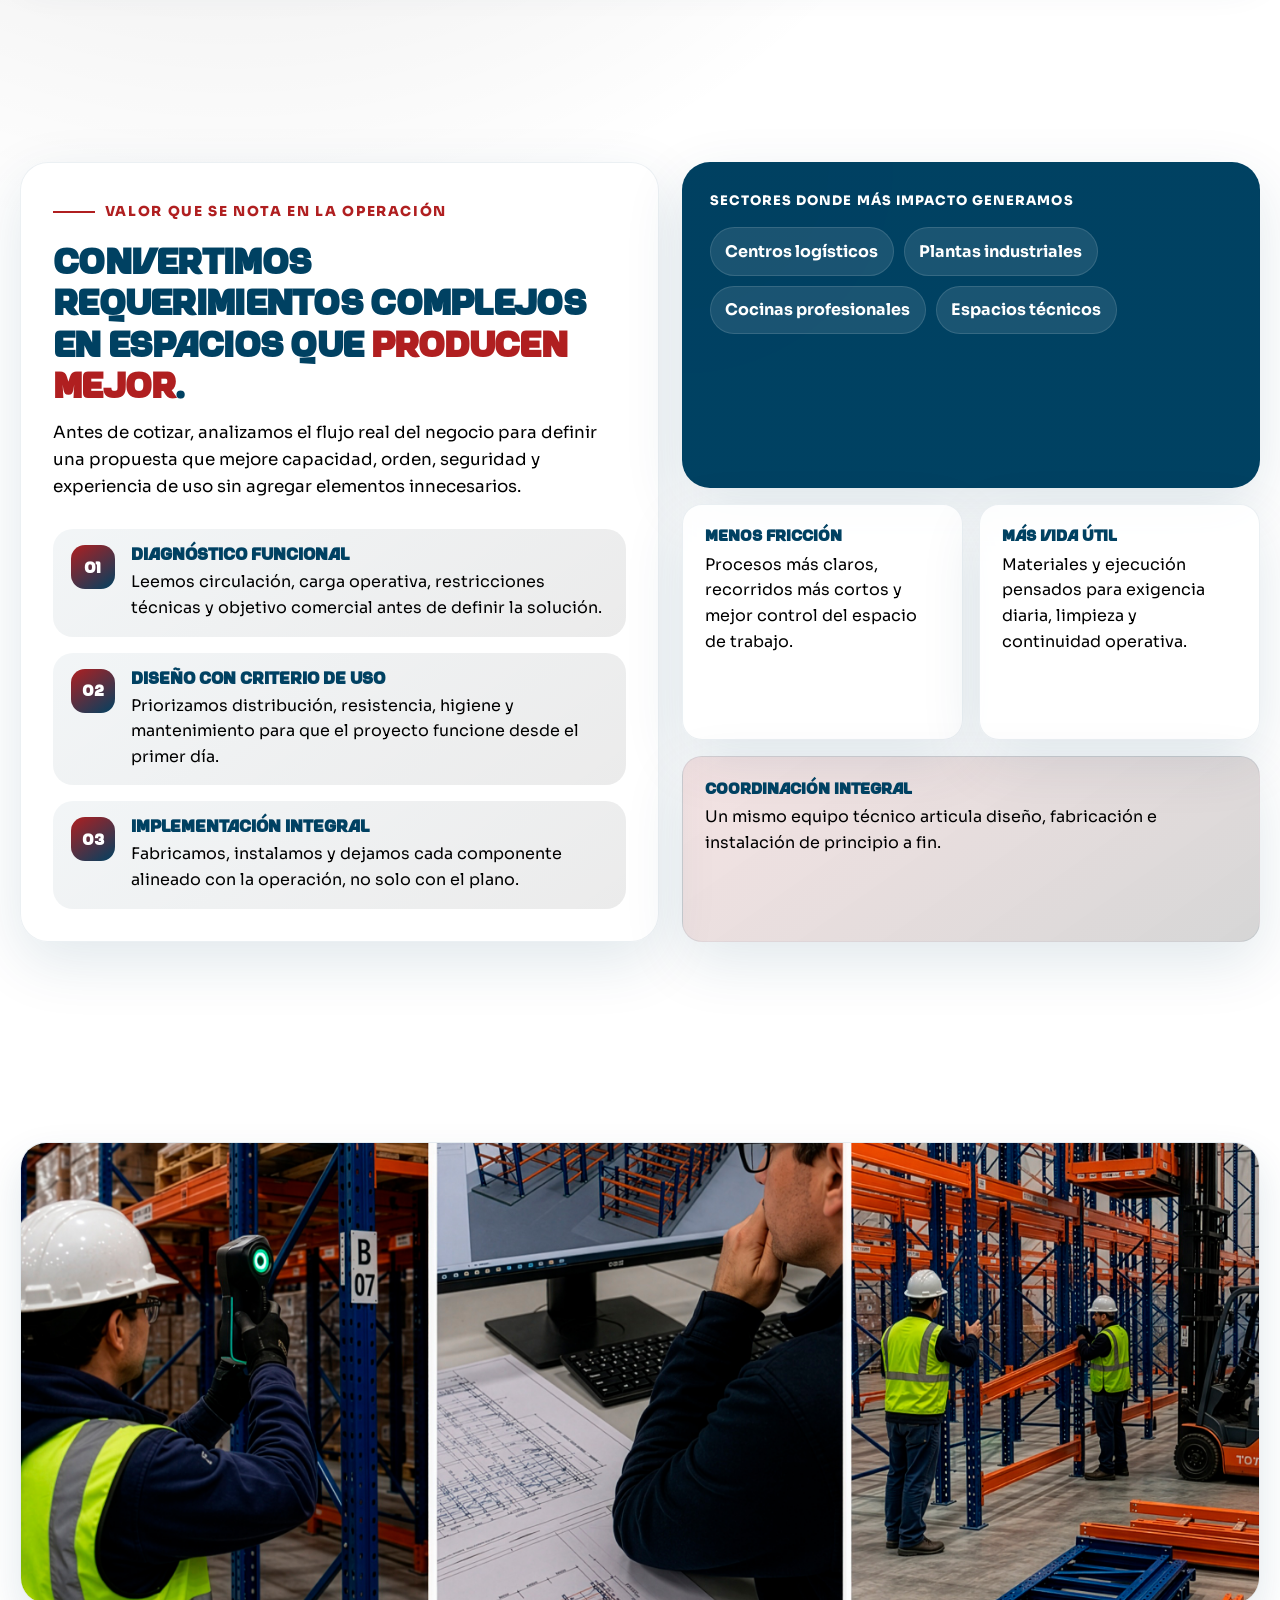
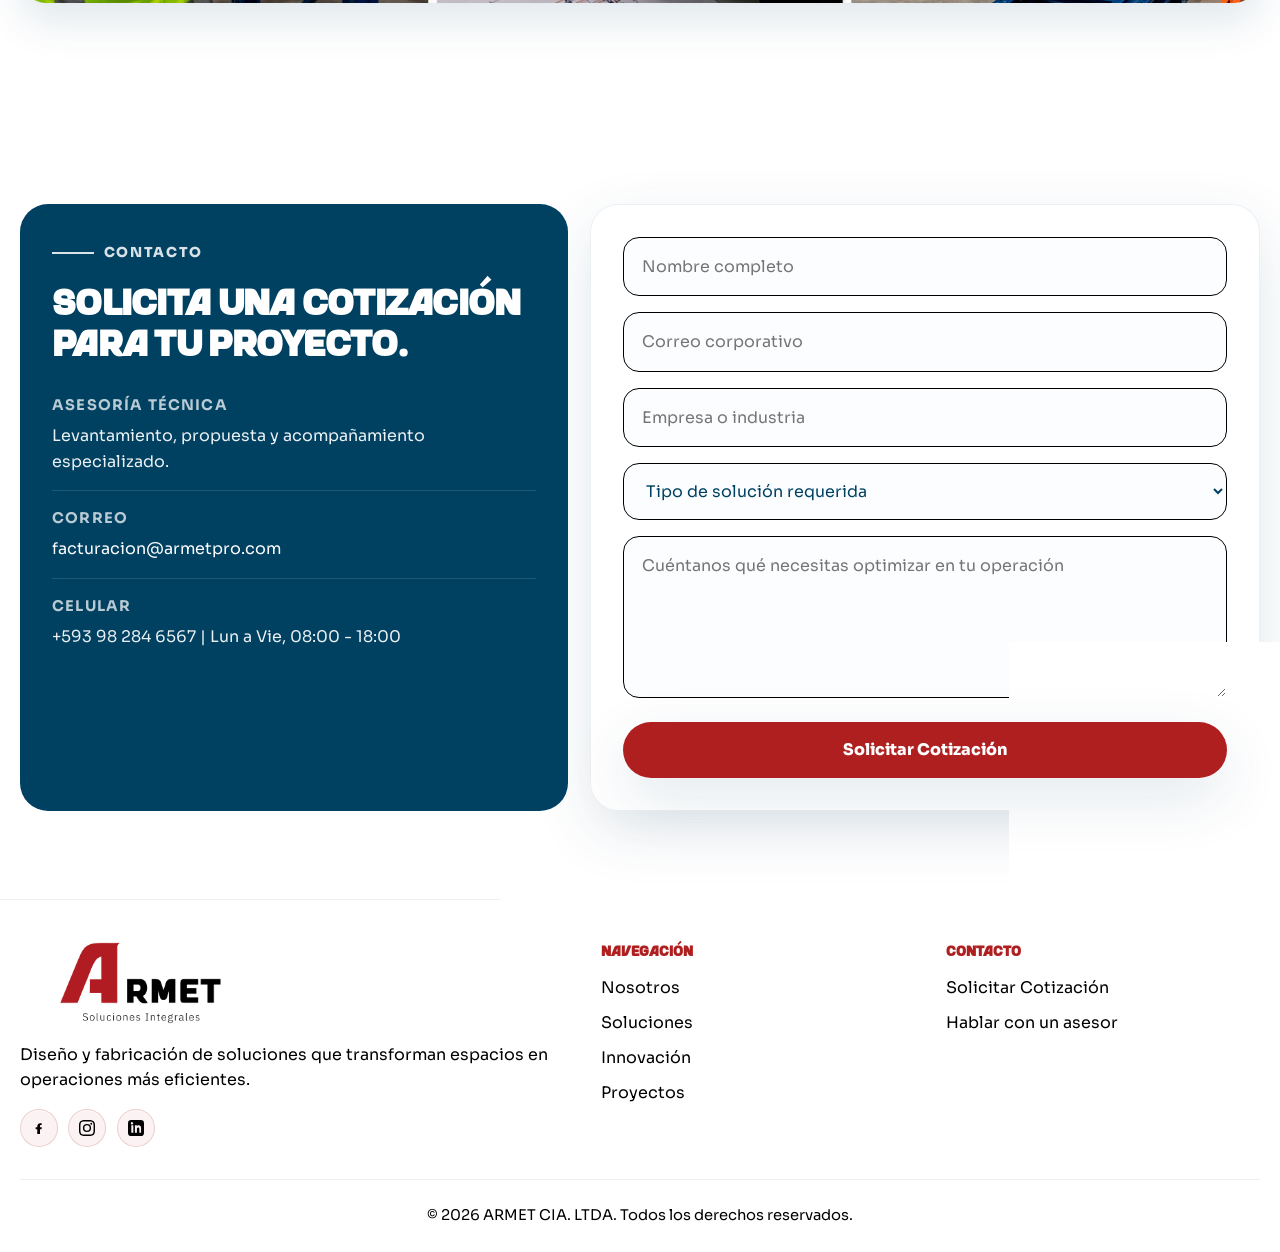
==== commit aaca4f93: "Revert social icons to filled style + left-align Síguenos list - .footer-social svg: back to fill: c" ====
--- a/index.html
+++ b/index.html
@@ -227,13 +227,13 @@
                 <p>Diseño y fabricación de soluciones que transforman espacios en operaciones más eficientes.</p>
                 <div class="footer-socials" aria-label="Redes sociales ARMET">
                     <a class="footer-social" aria-label="Facebook" title="Facebook" href="https://www.facebook.com/profile.php?id=61558070046248" target="_blank" rel="noopener noreferrer">
-                        <svg viewBox="0 0 24 24" fill="none" stroke="currentColor" stroke-width="2" stroke-linecap="round" stroke-linejoin="round" aria-hidden="true"><path d="M18 2h-3a5 5 0 0 0-5 5v3H7v4h3v8h4v-8h3l1-4h-4V7a1 1 0 0 1 1-1h3z"/></svg>
+                        <svg viewBox="0 0 24 24" aria-hidden="true"><path d="M13.5 21v-7h2.3l.4-3h-2.7V9.1c0-.9.3-1.6 1.6-1.6H16V4.8c-.3 0-.9-.1-1.8-.1-3 0-4.8 1.8-4.8 5.1V11H7v3h2.4v7h4.1Z"/></svg>
                     </a>
                     <a class="footer-social" aria-label="Instagram" title="Instagram" href="https://www.instagram.com/armetcialtda/" target="_blank" rel="noopener noreferrer">
-                        <svg viewBox="0 0 24 24" fill="none" stroke="currentColor" stroke-width="2" stroke-linecap="round" stroke-linejoin="round" aria-hidden="true"><rect x="2" y="2" width="20" height="20" rx="5" ry="5"/><path d="M16 11.37A4 4 0 1 1 12.63 8 4 4 0 0 1 16 11.37z"/><line x1="17.5" y1="6.5" x2="17.51" y2="6.5"/></svg>
+                        <svg viewBox="0 0 24 24" aria-hidden="true"><path d="M12 2.16c3.2 0 3.58.01 4.85.07 1.17.05 1.8.25 2.23.41.56.22.96.48 1.38.9.42.42.68.82.9 1.38.16.42.36 1.06.41 2.23.06 1.27.07 1.65.07 4.85s-.01 3.58-.07 4.85c-.05 1.17-.25 1.8-.41 2.23-.22.56-.48.96-.9 1.38-.42.42-.82.68-1.38.9-.42.16-1.06.36-2.23.41-1.27.06-1.65.07-4.85.07s-3.58-.01-4.85-.07c-1.17-.05-1.8-.25-2.23-.41a3.7 3.7 0 0 1-1.38-.9 3.7 3.7 0 0 1-.9-1.38c-.16-.42-.36-1.06-.41-2.23C2.17 15.58 2.16 15.2 2.16 12s.01-3.58.07-4.85c.05-1.17.25-1.8.41-2.23.22-.56.48-.96.9-1.38.42-.42.82-.68 1.38-.9.42-.16 1.06-.36 2.23-.41C8.42 2.17 8.8 2.16 12 2.16M12 0C8.74 0 8.33.01 7.05.07 5.78.13 4.9.33 4.14.63a5.86 5.86 0 0 0-2.13 1.38A5.86 5.86 0 0 0 .63 4.14C.33 4.9.13 5.78.07 7.05.01 8.33 0 8.74 0 12s.01 3.67.07 4.95c.06 1.27.26 2.15.56 2.91.31.79.73 1.46 1.38 2.13a5.86 5.86 0 0 0 2.13 1.38c.76.3 1.64.5 2.91.56C8.33 23.99 8.74 24 12 24s3.67-.01 4.95-.07c1.27-.06 2.15-.26 2.91-.56a5.86 5.86 0 0 0 2.13-1.38 5.86 5.86 0 0 0 1.38-2.13c.3-.76.5-1.64.56-2.91.06-1.28.07-1.69.07-4.95s-.01-3.67-.07-4.95c-.06-1.27-.26-2.15-.56-2.91a5.86 5.86 0 0 0-1.38-2.13A5.86 5.86 0 0 0 19.86.63C19.1.33 18.22.13 16.95.07 15.67.01 15.26 0 12 0zm0 5.84a6.16 6.16 0 1 0 0 12.32 6.16 6.16 0 0 0 0-12.32zM12 16a4 4 0 1 1 0-8 4 4 0 0 1 0 8zm6.41-11.85a1.44 1.44 0 1 0 0 2.88 1.44 1.44 0 0 0 0-2.88z"/></svg>
                     </a>
                     <a class="footer-social" aria-label="LinkedIn" title="LinkedIn" href="https://www.linkedin.com/company/armet-cia-ltda-ec/?viewAsMember=true" target="_blank" rel="noopener noreferrer">
-                        <svg viewBox="0 0 24 24" fill="none" stroke="currentColor" stroke-width="2" stroke-linecap="round" stroke-linejoin="round" aria-hidden="true"><path d="M16 8a6 6 0 0 1 6 6v7h-4v-7a2 2 0 0 0-4 0v7h-4v-7a6 6 0 0 1 6-6z"/><rect x="2" y="9" width="4" height="12"/><circle cx="4" cy="4" r="2"/></svg>
+                        <svg viewBox="0 0 24 24" aria-hidden="true"><path d="M19 0H5a5 5 0 0 0-5 5v14a5 5 0 0 0 5 5h14a5 5 0 0 0 5-5V5a5 5 0 0 0-5-5zM8 19H5V8h3v11zM6.5 6.7a1.8 1.8 0 1 1 0-3.5 1.8 1.8 0 0 1 0 3.5zM20 19h-3v-5.6c0-1.4-.5-2.3-1.7-2.3-1 0-1.5.6-1.8 1.3-.1.2-.1.5-.1.8V19h-3V8h3v1.3c.4-.6 1.1-1.5 2.7-1.5 2 0 3.5 1.3 3.5 4.1V19z"/></svg>
                     </a>
                 </div>
             </div>
--- a/css/styles.css
+++ b/css/styles.css
@@ -1378,6 +1378,8 @@
     display: flex;
     flex-wrap: wrap;
     gap: 0.65rem;
+    justify-content: flex-start;
+    text-align: left;
 }
 
 .social-links-list a,
@@ -1522,11 +1524,7 @@
 .footer-social svg {
     width: 16px;
     height: 16px;
-    fill: none;
-    stroke: currentColor;
-    stroke-width: 2;
-    stroke-linecap: round;
-    stroke-linejoin: round;
+    fill: currentColor;
 }
 
 .logo-image-footer {
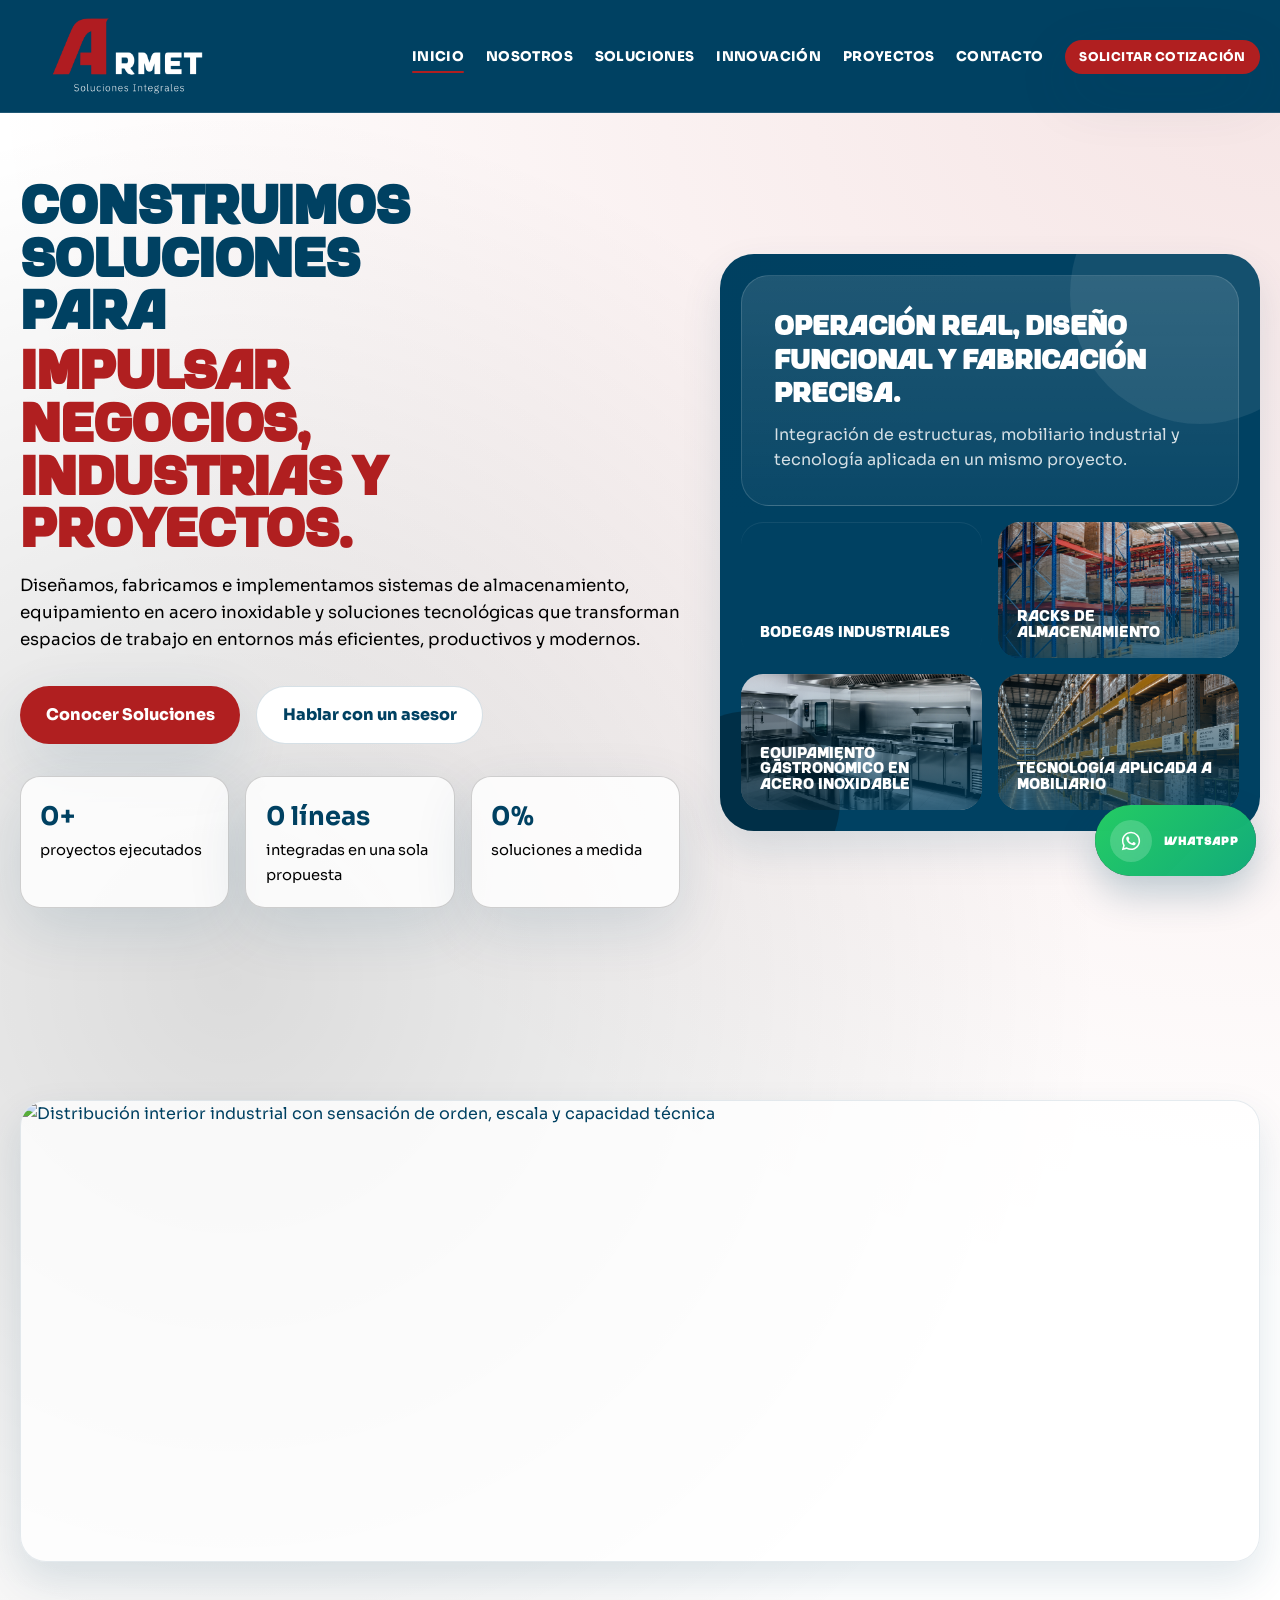
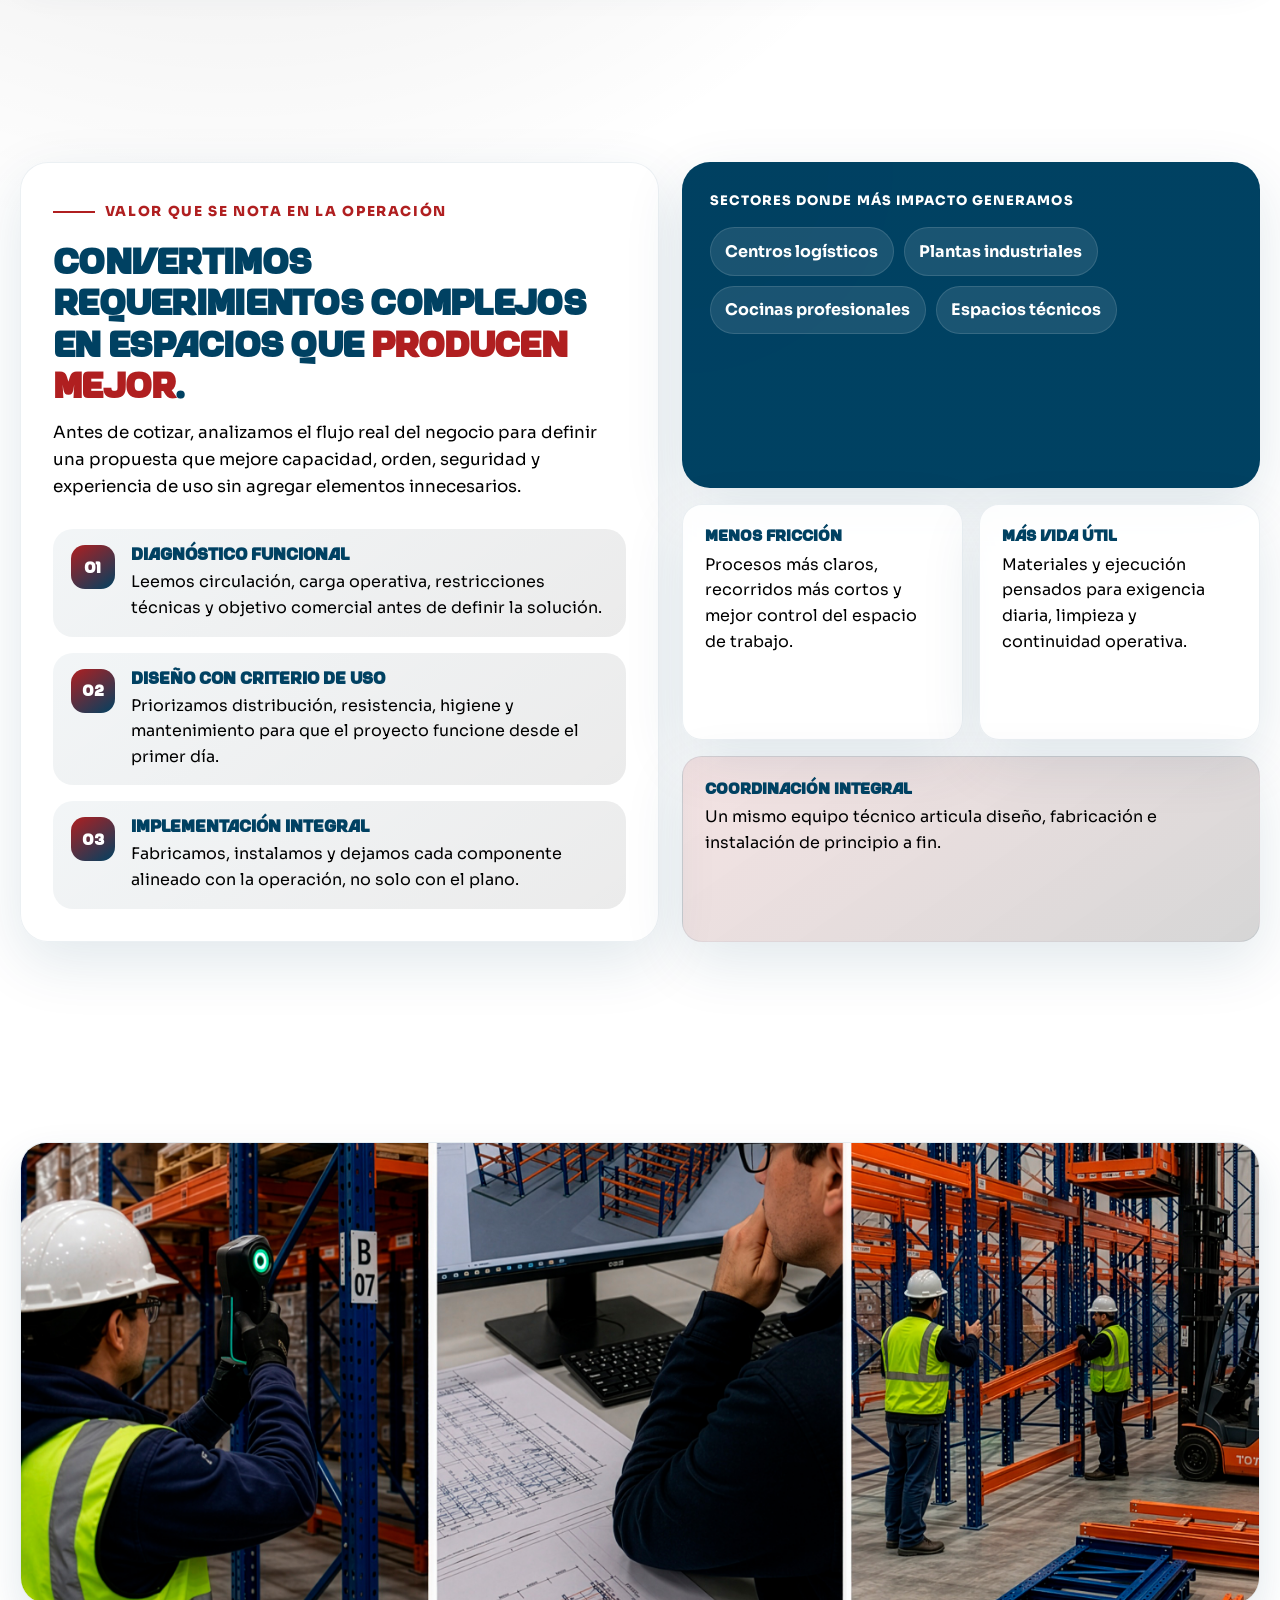
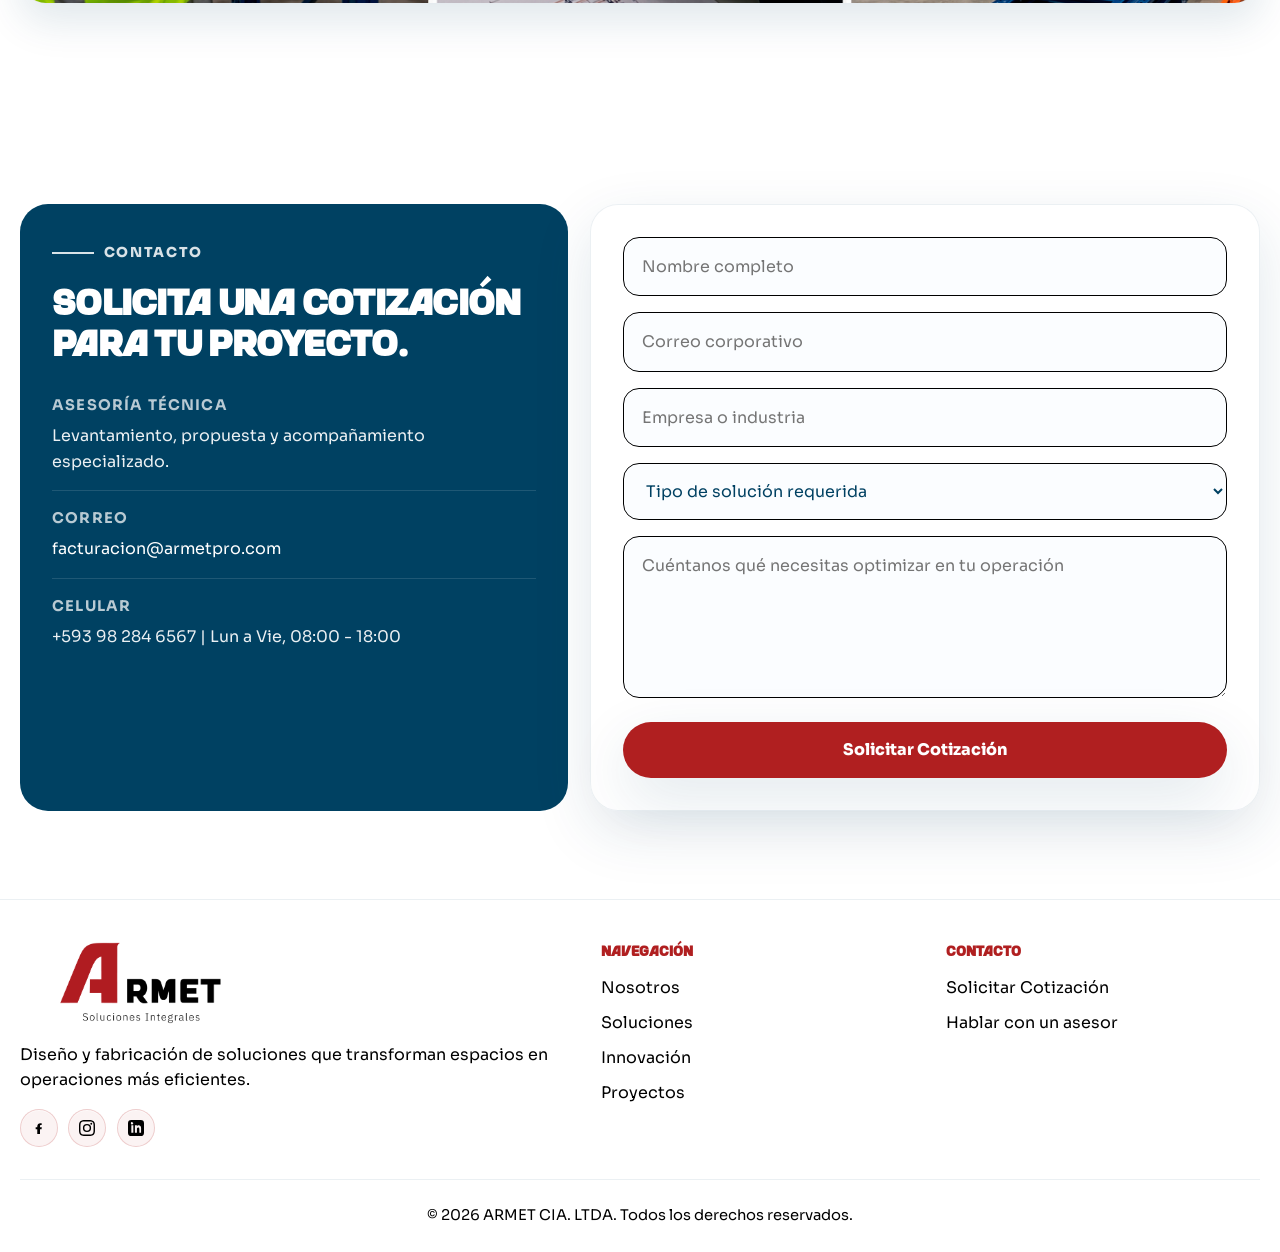
==== commit ad8a4d18: "Stable header across page navigation Layout shift fixes (causa raíz): - Add width/height attributes " ====
--- a/index.html
+++ b/index.html
@@ -5,6 +5,8 @@
     <meta name="viewport" content="width=device-width, initial-scale=1.0">
     <meta name="description" content="ARMET CIA. LTDA. desarrolla soluciones integrales en metalmecánica, acero inoxidable, almacenamiento industrial y tecnología aplicada.">
     <title>ARMET CIA. LTDA. | Soluciones integrales para industria y negocios</title>
+    <link rel="preload" href="css/fonts.css" as="style">
+    <link rel="preload" href="fonts/Sora-VariableFont_wght.ttf" as="font" type="font/ttf" crossorigin>
     <link rel="stylesheet" href="css/styles.css?v=21">
     <link rel="stylesheet" href="css/fonts.css">
 </head>
@@ -13,7 +15,7 @@
         <div class="container">
             <div class="nav-content">
                 <a href="#inicio" class="logo-mark" aria-label="Ir al inicio de ARMET">
-                    <img src="logos/logos-armet-rebranding2.png" alt="Logo de ARMET" class="logo-image">
+                    <img src="logos/logos-armet-rebranding2.png" alt="Logo de ARMET" class="logo-image" width="220" height="80">
                 </a>
                 <button class="menu-toggle" id="menuToggle" aria-label="Abrir menú">
                     <span></span>
@@ -22,7 +24,7 @@
                 </button>
                 <ul class="nav-links" id="navLinks">
                     <li class="nav-panel-logo">
-                        <img src="logos/logos-armet-rebranding2.png" alt="Logo de ARMET">
+                        <img src="logos/logos-armet-rebranding2.png" alt="Logo de ARMET" width="180" height="80">
                     </li>
                     <li><a href="#inicio">Inicio</a></li>
                     <li><a href="nosotros.html">Nosotros</a></li>
@@ -267,5 +269,19 @@
     </a>
 
     <script src="js/script.js"></script>
+    <script>
+    (function(){
+        var path = location.pathname.split('/').pop() || 'index.html';
+        if (path === '') path = 'index.html';
+        var isHome = path === 'index.html';
+        document.querySelectorAll('.nav-links a').forEach(function(a){
+            var href = a.getAttribute('href');
+            var hrefPath = href.split('#')[0];
+            if (hrefPath === path || (isHome && href === '#inicio')) {
+                a.classList.add('is-active');
+            }
+        });
+    })();
+    </script>
 </body>
 </html>
--- a/css/styles.css
+++ b/css/styles.css
@@ -28,6 +28,7 @@
 
 html {
     scroll-behavior: smooth;
+    scroll-padding-top: 100px;
 }
 
 body {
@@ -116,12 +117,24 @@
 }
 
 .nav-links a {
+    position: relative;
     font-size: 0.84rem;
     font-weight: 800;
     color: #FFFFFF;
     text-transform: uppercase;
     letter-spacing: 0.03em;
     line-height: 1.1;
+}
+
+.nav-links a.is-active::after {
+    content: '';
+    position: absolute;
+    left: 0;
+    right: 0;
+    bottom: -8px;
+    height: 2px;
+    background: var(--primary-red);
+    border-radius: 2px;
 }
 
 .nav-links a:hover {
@@ -1376,9 +1389,9 @@
 
 .social-links-list {
     display: flex;
-    flex-wrap: wrap;
-    gap: 0.65rem;
-    justify-content: flex-start;
+    flex-direction: column;
+    align-items: flex-start;
+    gap: 0.5rem;
     text-align: left;
 }
 
@@ -1392,6 +1405,14 @@
     background: var(--surface);
     color: var(--primary-blue);
     font-weight: 700;
+    transition: color var(--transition);
+}
+
+@media (hover: hover) {
+    .social-links-list a:hover,
+    .social-links-list span:hover {
+        color: var(--primary-red);
+    }
 }
 
 .contact-form-card {
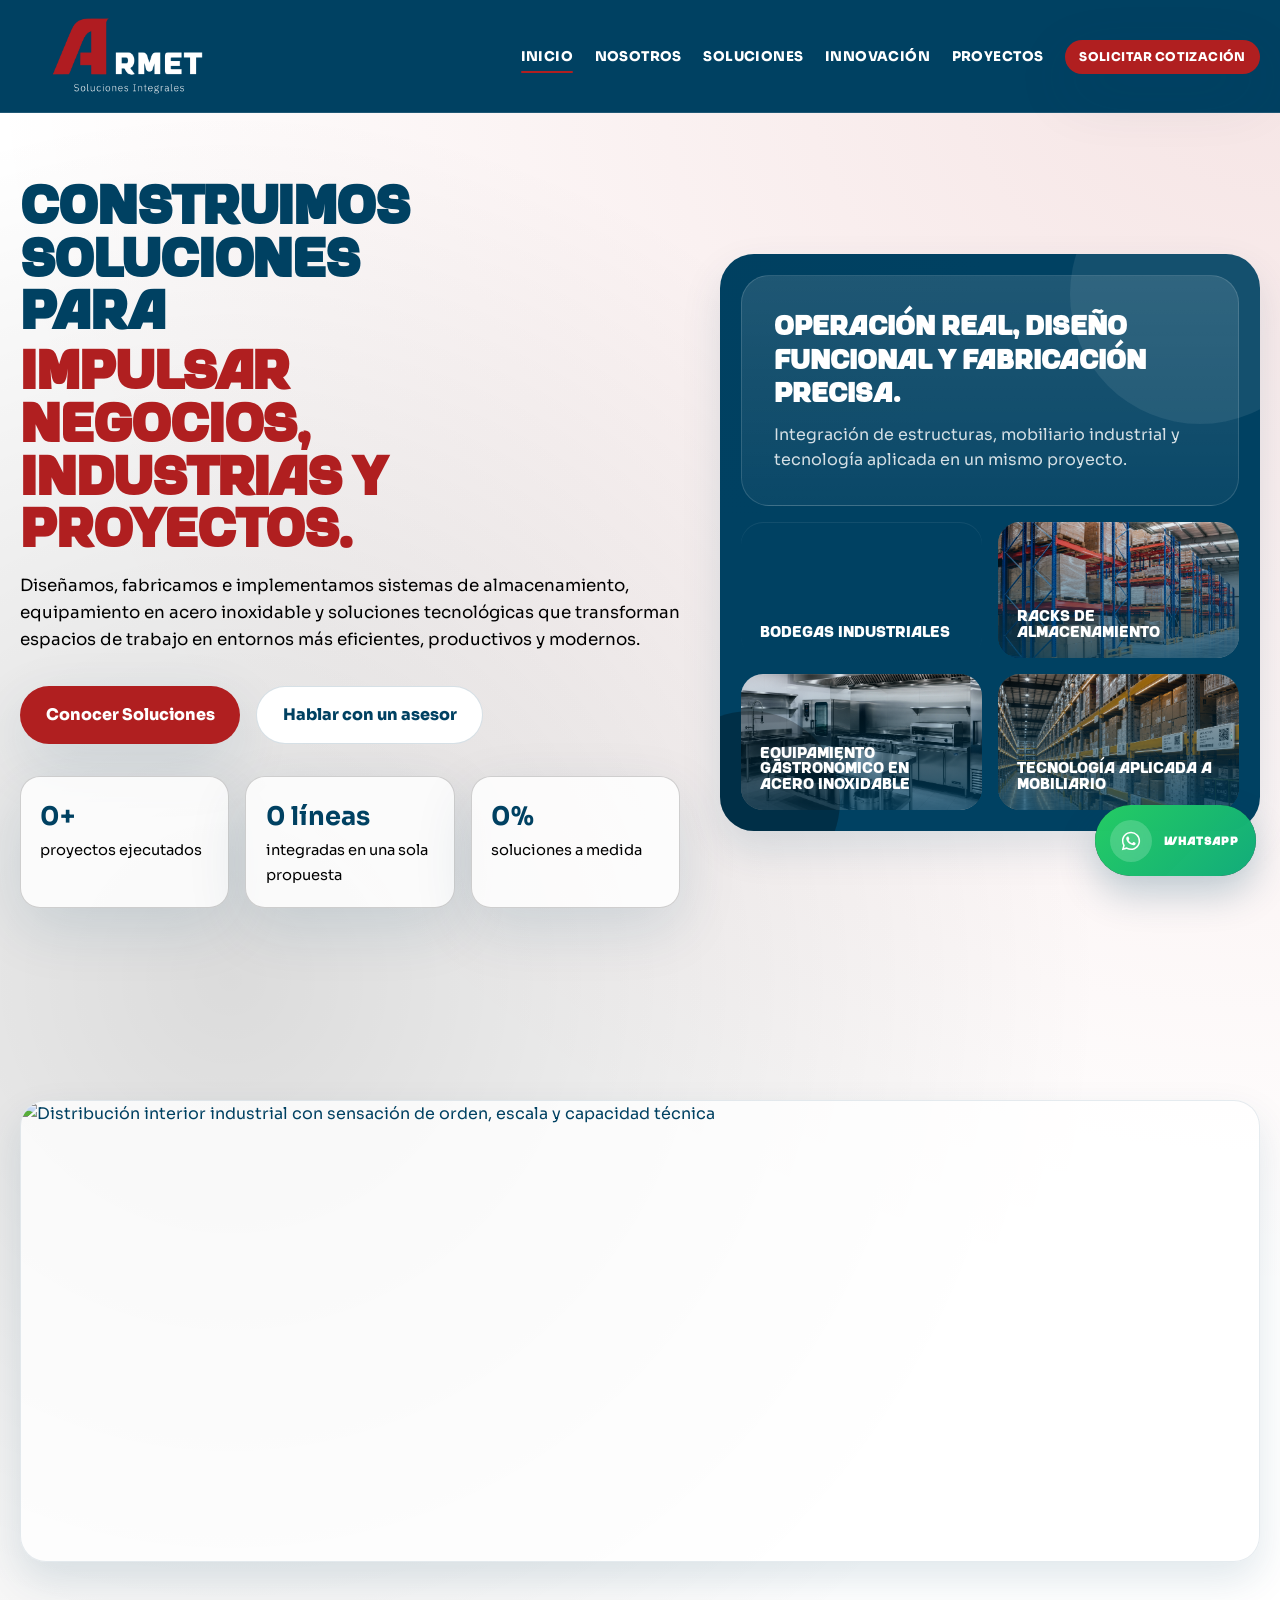
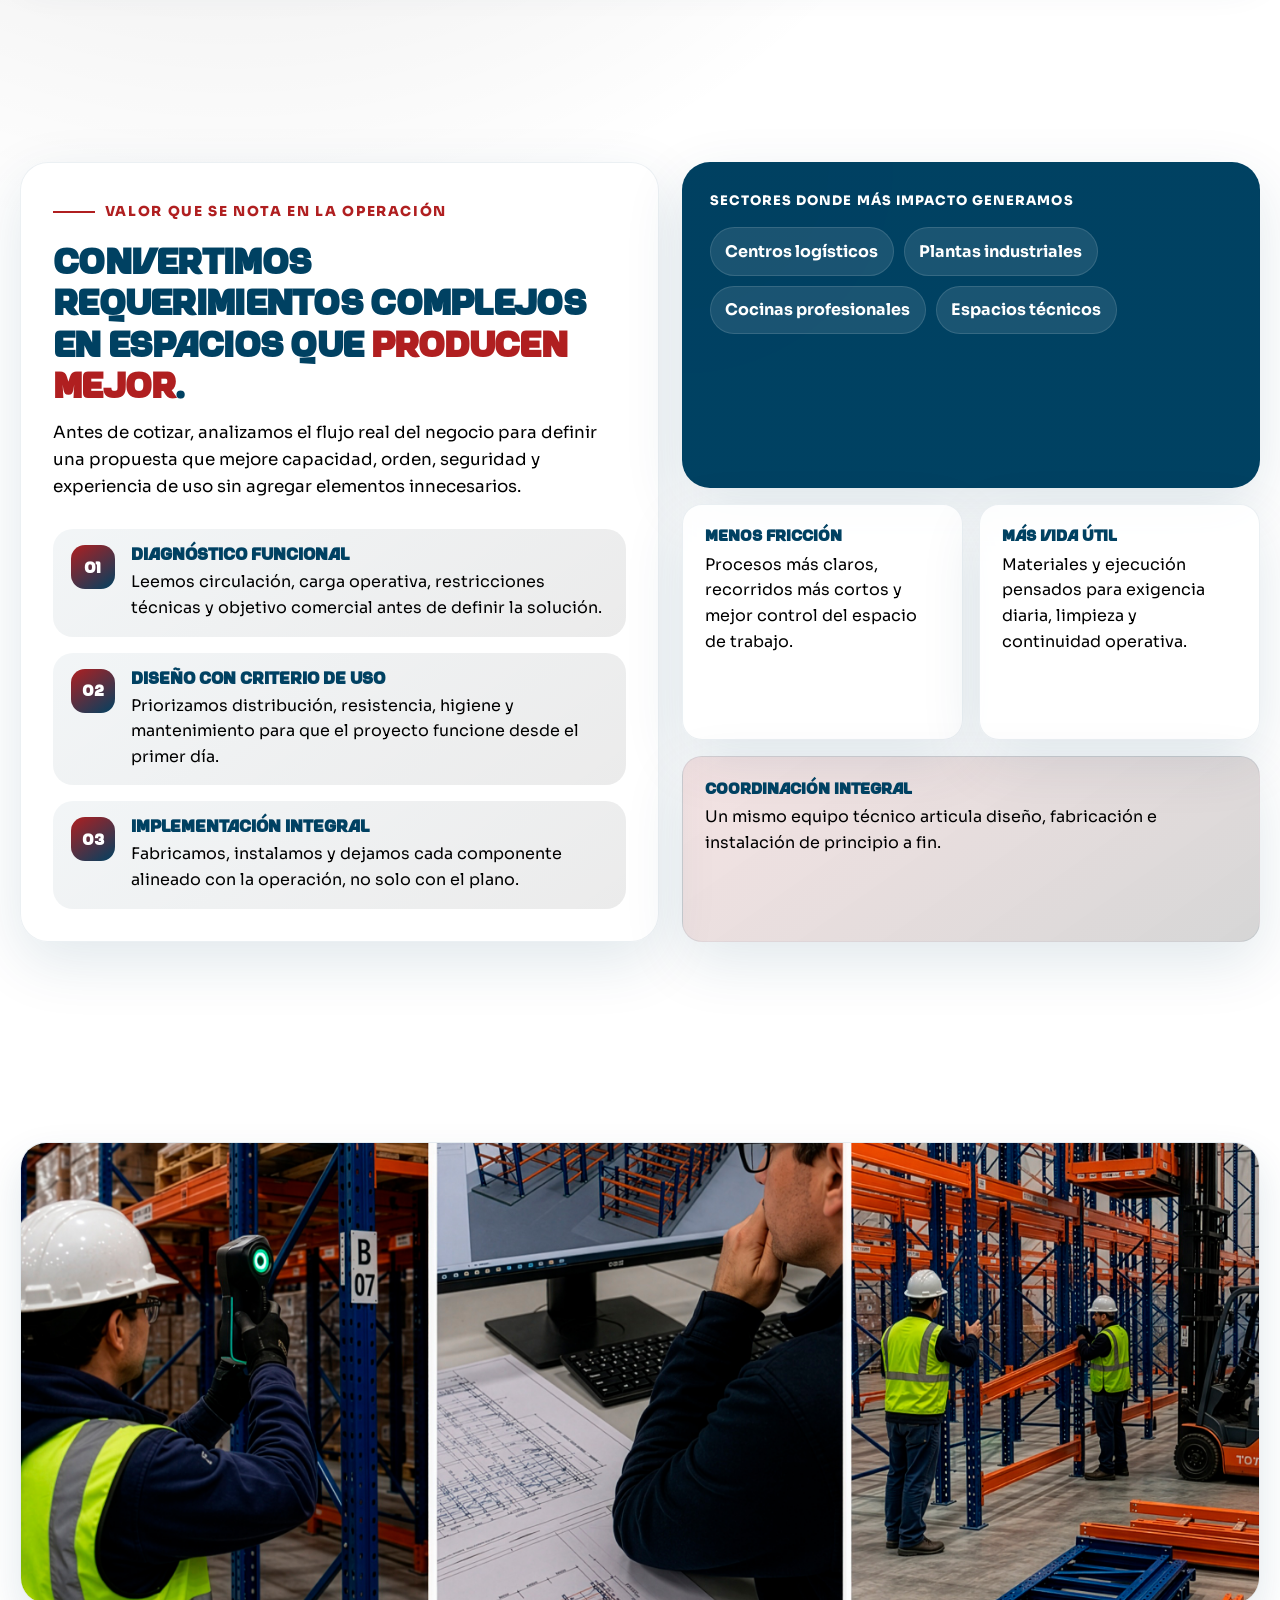
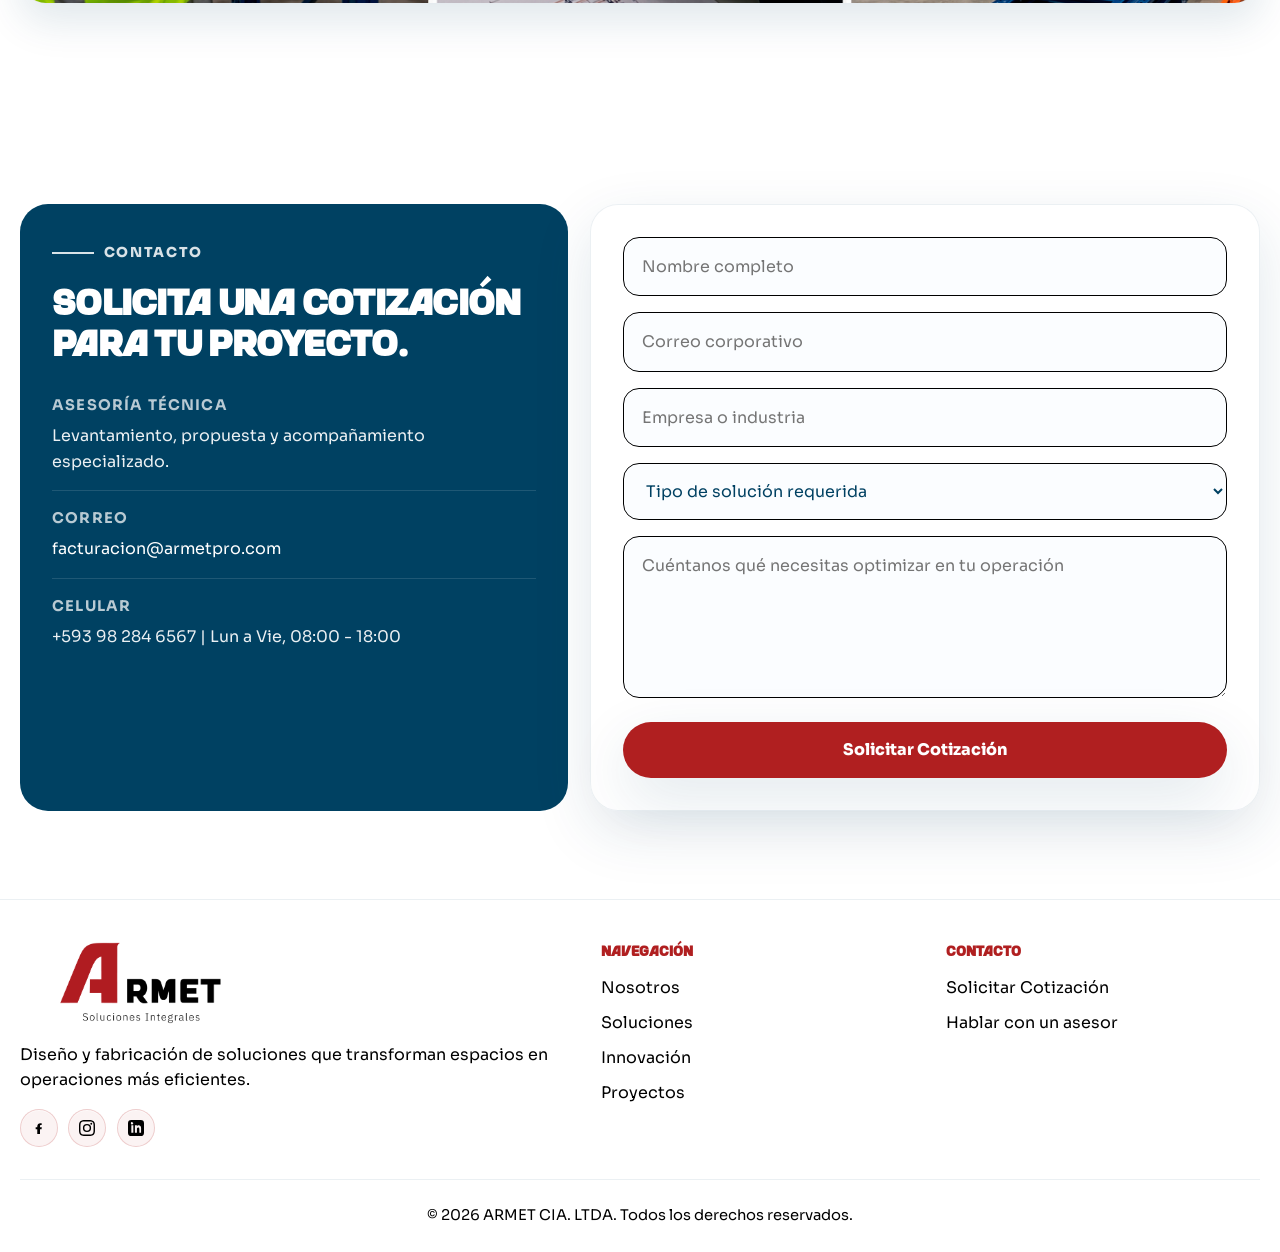
==== commit 3646e3ba: "Header: remove 'Contacto' link + fix remaining visual issues User request: - Remove 'Contacto' from " ====
--- a/index.html
+++ b/index.html
@@ -31,7 +31,6 @@
                     <li><a href="soluciones.html">Soluciones</a></li>
                     <li><a href="innovacion.html">Innovación</a></li>
                     <li><a href="proyectos.html">Proyectos</a></li>
-                    <li><a href="contacto.html">Contacto</a></li>
                     <li><a href="contacto.html" class="btn-contact">Solicitar Cotización</a></li>
                 </ul>
             </div>
@@ -275,6 +274,7 @@
         if (path === '') path = 'index.html';
         var isHome = path === 'index.html';
         document.querySelectorAll('.nav-links a').forEach(function(a){
+            if (a.classList.contains('btn-contact')) return;
             var href = a.getAttribute('href');
             var hrefPath = href.split('#')[0];
             if (hrefPath === path || (isHome && href === '#inicio')) {
--- a/css/styles.css
+++ b/css/styles.css
@@ -40,6 +40,7 @@
         linear-gradient(180deg, #FFFFFF 0%, #FFFFFF 50%, #FFFFFF 100%);
     line-height: 1.6;
     overflow-x: hidden;
+    scrollbar-gutter: stable;
 }
 
 a {
@@ -126,15 +127,19 @@
     line-height: 1.1;
 }
 
-.nav-links a.is-active::after {
+.nav-links a:not(.btn-contact)::after {
     content: '';
     position: absolute;
     left: 0;
     right: 0;
     bottom: -8px;
     height: 2px;
+    background: transparent;
+    border-radius: 2px;
+}
+
+.nav-links a:not(.btn-contact).is-active::after {
     background: var(--primary-red);
-    border-radius: 2px;
 }
 
 .nav-links a:hover {
